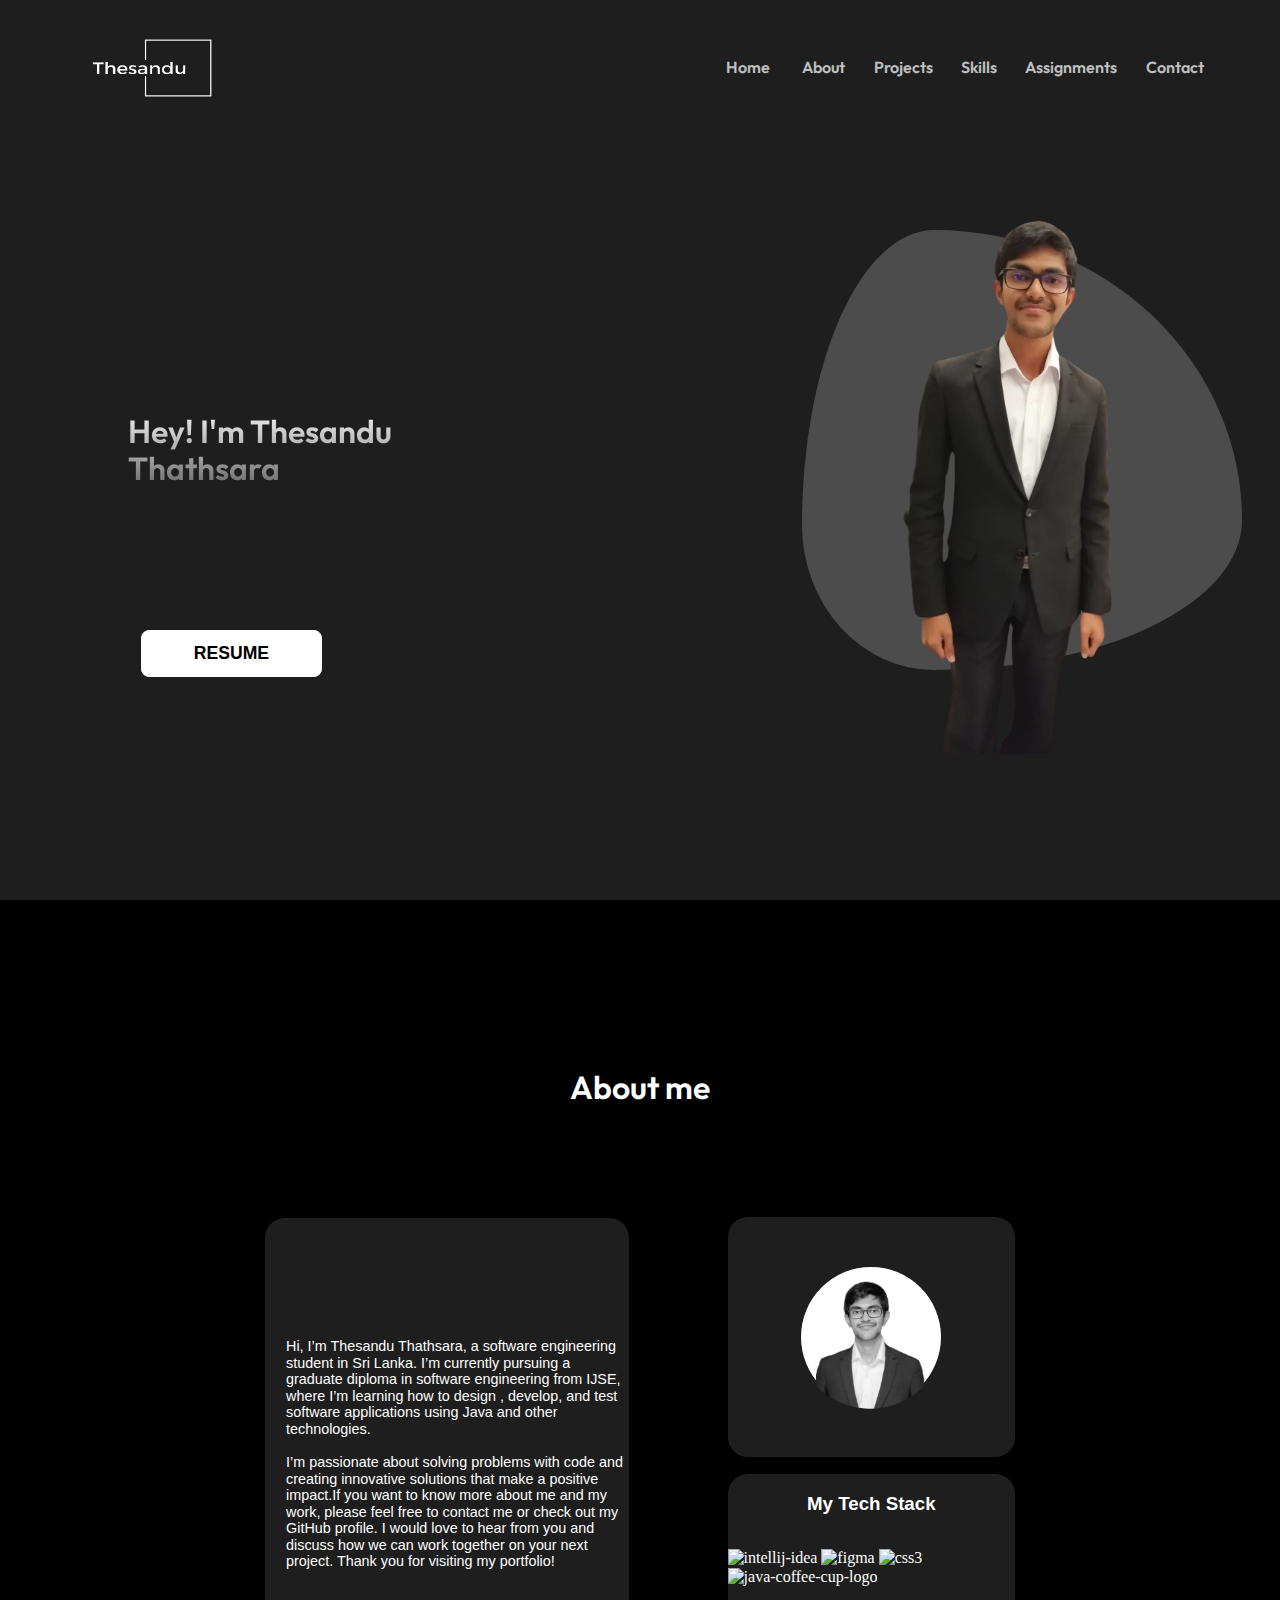
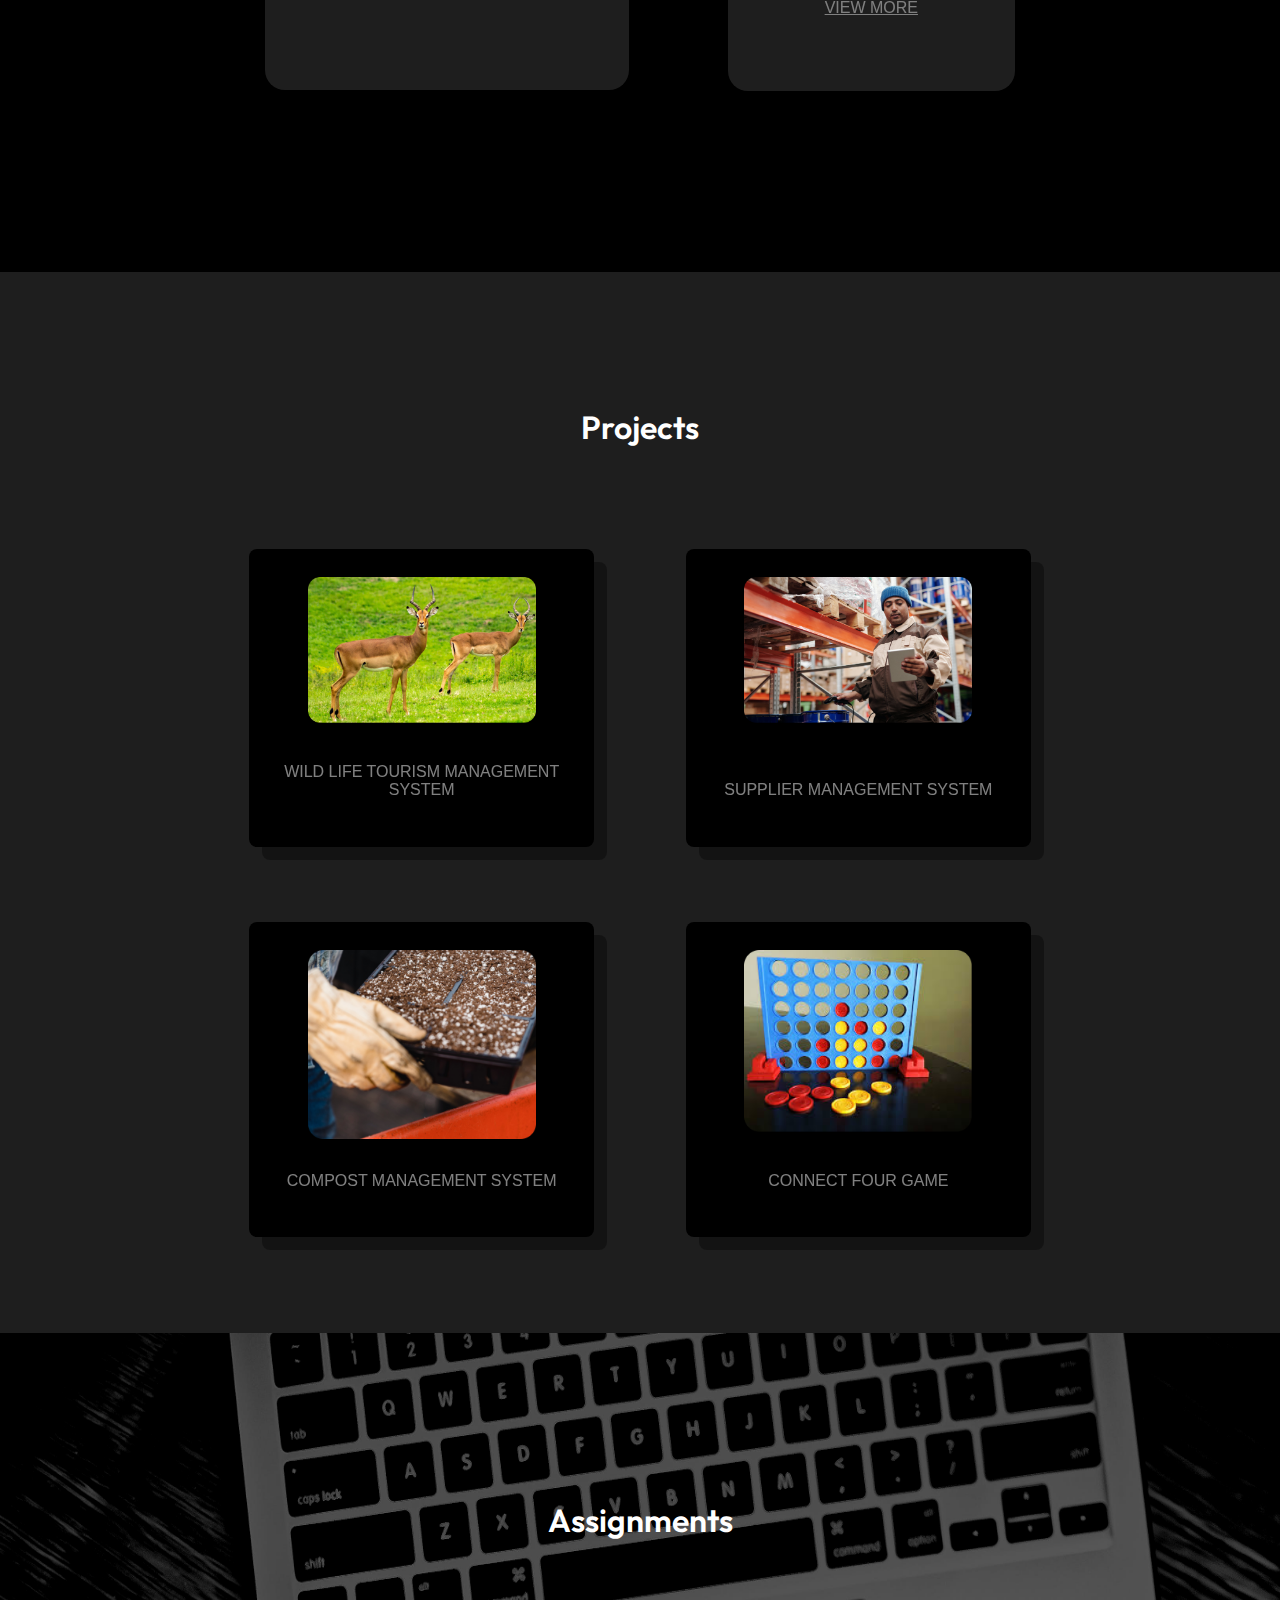
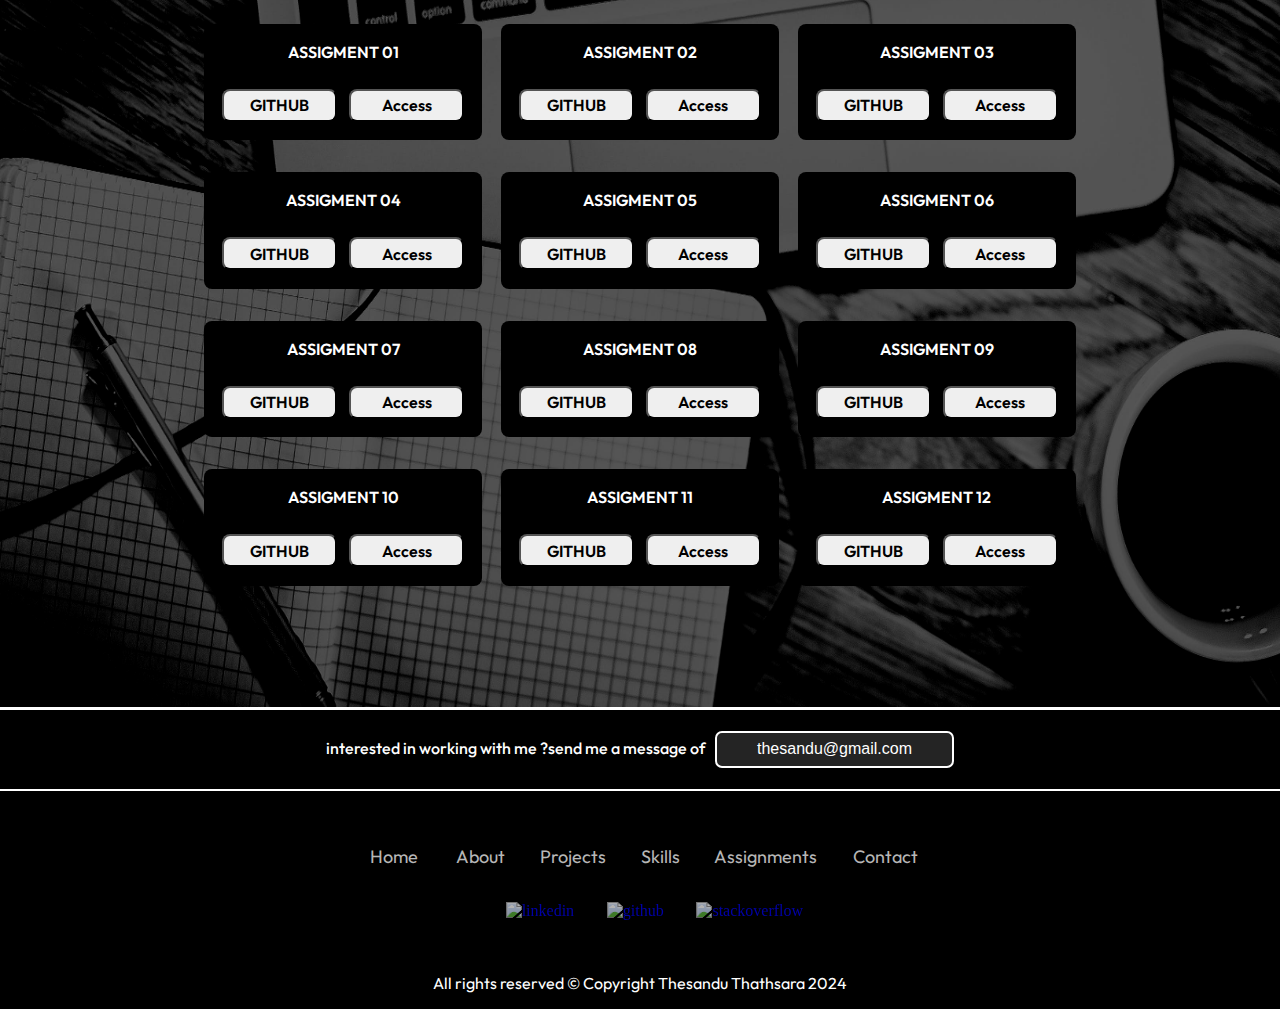
==== index.html @ 573ba62d "add onclick property for buttons" ====
<!DOCTYPE html>
<html lang="en">
<head>
    <meta charset="UTF-8">
    <meta name="description" content="Thesandu's Portfolio">
    <meta name="keywords" content="Thesandu Thathsara Software Engineering Student">
    <meta name="author" content="Thesandu Thathsara">
    <meta name="viewport" content="width=device-width,initial-scale=1.0">
    <title>Thesandu's Portfolio</title>
    <link rel="icon" type="image/x-icon" href="assets/logo/logo.png">
    <link rel="stylesheet" href="assets/styles/header.css">
    <link rel="stylesheet" href="assets/styles/home.css">
    <link rel="stylesheet" href="assets/styles/about.css">
    <link rel="stylesheet" href="assets/styles/contact.css">
    <link rel="stylesheet" href="assets/styles/project.css">
    <link rel="stylesheet" href="assets/styles/assignment.css">
    <link rel="stylesheet" href="assets/styles/footer.css">
    <link rel="stylesheet" href="assets/normalize.css">
    <link rel="preconnect" href="https://fonts.googleapis.com">
    <link rel="preconnect" href="https://fonts.gstatic.com" crossorigin>
    <link href="https://fonts.googleapis.com/css2?family=Outfit:wght@100..900&display=swap" rel="stylesheet">
</head>
<body>
<!-- Include the audio element in your HTML -->
<audio id="button-sound" src="assets/audio/Mouse%20Click%20Sound%20Effect2-%5BAudioTrimmer.com%5D.mp3" preload="auto"></audio>
<header>
    <img width="150" height="80" src="assets/logo/logo.png" alt="intellij-idea"/>
    <br>
    <br>
    <nav>
        <a href="#Home">Home</a> &nbsp;&nbsp;&nbsp;
        <a href="#About">About</a>&nbsp;&nbsp;&nbsp;
        <a href="#projects">Projects</a>&nbsp;&nbsp;&nbsp;
        <a href="sections/Skills%20section/index.html">Skills</a>&nbsp;&nbsp;&nbsp;
        <a href="#assigment">Assignments</a>&nbsp;&nbsp;&nbsp;
        <a href="#contact">Contact</a>&nbsp;&nbsp;&nbsp;
    </nav>
    <!---------------------------Hamburger menu--------------------------------------------->
    <div class="container" onclick="ShowHide(this)">
        <div class="bar1"></div>
        <div class="bar2"></div>
        <div class="bar3"></div>
    </div>

    <div id="Menu" style="display: none;">
        <div>
            <h2><a href="#Home">Home</a></h2>
            <h2><a href="#About">About</a></h2>
            <h2><a href="#projects">Projects</a></h2>
            <h2><a href="sections/Skills%20section/index.html">Skills</a></h2>
            <h2><a href="#assigment">Assignments</a></h2>
            <h2><a href="#contact">Contact</a></h2>
        </div>
    </div>
    <!-------------------------------------------------------------------------------------------->
</header>
<section id="Home">
    <br><br><br>
    <h1 id="h1-01">Hey! I'm Thesandu <br>Thathsara</h1>
    <div id="container">
        <h4 id="h4-01">Undergraduate Software Engineering Student</h4>
    </div>
    <a onclick="document.getElementById('button-sound').play();" id="btnResumeAction" href="assets/pdf/cv.pdf" download="">
        RESUME
    </a>
    <div id="imgDiv">
        <div id="blob-01"></div>
        <img id="myImg" src="assets/images/img.png" title="Thesandu's Picture" alt="Thesandu's Picture" width="456">
    </div>
</section>

<section id="About">
    <br><br>
    <h2 id="h2-01">About me</h2>
    <br>
    <div id="div-group">
        <div id="myDetails">
            <p id="details">Hi, I’m Thesandu Thathsara, a software engineering student
                in Sri Lanka. I’m currently pursuing a graduate diploma in
                software engineering from IJSE, where I’m learning how to
                design , develop, and test software applications using Java
                and other technologies.
                <br><br>
                I’m passionate about solving problems with code and creating
                innovative solutions that make a positive impact.If you want
                to know more about me and my work, please feel free to contact
                me or check out my GitHub profile. I would love to hear from
                you and discuss how we can work together on your next project.
                Thank you for visiting my portfolio!
            </p>
        </div>
        <div id="div-group-2">
        <div id="pic">
            <div id="circle">
                <img id="profile-pic" src="assets/images/Untitled%20design%20(2).png" title="Thesandu's image"
                     alt="Thesandu's image">
            </div>
        </div>


        <br>
        <div id="allTools">
            <h3 id="tools">My Tech Stack</h3>
            <br>
            <div id="imgTools">
    <span>
        <img width="60" height="60" src="https://img.icons8.com/fluency/60/intellij-idea.png" alt="intellij-idea"/>
    </span>
                <span>
        <img width="60" height="60" src="https://img.icons8.com/fluency/48/figma.png" alt="figma"/>
    </span>
                <span>
        <img width="60" height="60" src="https://img.icons8.com/fluency/60/css3.png" alt="css3"/>
    </span>
                <span>
        <img width="60" height="60" src="https://img.icons8.com/fluency/60/java-coffee-cup-logo.png"
             alt="java-coffee-cup-logo"/>
    </span>
                <br>
                <a id="viewMore" href="sections/Skills%20section/index.html">View More</a>
            </div>
        </div>
        </div>
    </div>
</section>
<section id="projects">
    <br><br><br><br><br><br>
    <h2>Projects</h2>
    <div id="grid">
        <div id="project-01">
            <img id="img-01" src="assets/images/img_1.png" alt="Wild life Tourism Management System"
                 title="Wild life Tourism Management System">
            <a href="https://github.com/ThesanduJ/final-project.git">Wild life Tourism Management System</a>
        </div>
        <div id="project-02">
            <img id="img-02" src="assets/images/img_2.png" alt="Supplier Management System"
                 title="Supplier Management System">
            <a href="https://github.com/ThesanduJ/stock-managment.git">Supplier Management System</a>
        </div>
        <div id="project-03">
            <img id="img-03" src="assets/images/img_3.png" alt="Compost Management System"
                 title="Compost Management System">
            <a href="https://github.com/Innovesta-23-NOVEX/Final-Project-Compost.git">Compost Management System</a>
        </div>
        <div id="project-04">
            <img id="img-04" src="assets/images/img_4.png" alt="Connect Four Game" title="Connect Four Game">
            <a href="https://github.com/ThesanduJ/Connect-4-Game.git">Connect Four Game</a>
        </div>
    </div>
</section>


<section id="assigment">
    <br><br><br><br><br><br><br><br>
    <H1 id="h1-03">Assignments</H1>
    <br><br>
    <div id="grid-con">
        <div id="assigment01">
            <label id="lab-01">ASSIGMENT 01</label><br><br>
            <div class="button-set">
                <button onclick="window.location=''" type="button">GITHUB</button>&nbsp;&nbsp;
                <button onclick="window.location=''" type="button">Access</button>
            </div>
            <div class="border-1"></div>
            <div class="border-2"></div>
        </div>

        <div id="assigment02">
            <label id="lab-02">ASSIGMENT 02</label><br><br>
            <div class="button-set">
                <button onclick="window.location='https://github.com/ThesanduJ/My-Portfolio.git'" type="button">GITHUB</button>&nbsp;&nbsp;
                <button onclick="window.location=''" type="button">Access</button>
            </div>
            <div class="border-1"></div>
            <div class="border-2"></div>
        </div>
        <div id="assigment03">
            <label id="lab-03">ASSIGMENT 03</label><br><br>
            <div class="button-set">
                <button onclick="window.location='https://github.com/ThesanduJ/CSS-Assignment-03.git'" type="button">GITHUB</button>&nbsp;&nbsp;
                <button onclick="window.location=''" type="button">Access</button>
            </div>
            <div class="border-1"></div>
            <div class="border-2"></div>
        </div>
        <div id="assigment04">
            <label id="lab-04">ASSIGMENT 04</label><br><br>
            <div class="button-set">
                <button onclick="window.location='https://github.com/ThesanduJ/Assignment-04.git'" type="button">GITHUB</button>&nbsp;&nbsp;
                <button onclick="window.location=''" type="button">Access</button>
            </div>
            <div class="border-1"></div>
            <div class="border-2"></div>
        </div>
        <div id="assigment05">
            <label id="lab-05">ASSIGMENT 05</label><br><br>
            <div class="button-set">
                <button onclick="window.location='https://github.com/ThesanduJ/My-Portfolio.git'" type="button">GITHUB</button>&nbsp;&nbsp;
                <button onclick="window.location=''" type="button">Access</button>
            </div>
            <div class="border-1"></div>
            <div class="border-2"></div>
        </div>
        <div id="assigment06">
            <label id="lab-06">ASSIGMENT 06</label><br><br>
            <div class="button-set">
                <button onclick="window.location='https://github.com/ThesanduJ/Assignment-06.git'" type="button">GITHUB</button>&nbsp;&nbsp;
                <button onclick="window.location=''" type="button">Access</button>
            </div>
            <div class="border-1"></div>
            <div class="border-2"></div>
        </div>

        <div id="assigment07">
            <label id="lab-07">ASSIGMENT 07</label><br><br>
            <div class="button-set">
                <button onclick="window.location='https://github.com/ThesanduJ/Assignment-06.git'" type="button">GITHUB</button>&nbsp;&nbsp;
                <button onclick="window.location=''" type="button">Access</button>
            </div>
            <div class="border-1"></div>
            <div class="border-2"></div>
        </div>
        <div id="assigment08">
            <label id="lab-08">ASSIGMENT 08</label><br><br>
            <div class="button-set">
                <button onclick="window.location=''" type="button">GITHUB</button>&nbsp;&nbsp;
                <button onclick="window.location=''" type="button">Access</button>
            </div>
            <div class="border-1"></div>
            <div class="border-2"></div>
        </div>
        <div id="assigment09">
            <label id="lab-09">ASSIGMENT 09</label><br><br>
            <div class="button-set">
                <button onclick="window.location=''" type="button">GITHUB</button>&nbsp;&nbsp;
                <button onclick="window.location=''" type="button">Access</button>
            </div>
            <div class="border-1"></div>
            <div class="border-2"></div>
        </div>
        <div id="assigment10">
            <label id="lab-10">ASSIGMENT 10</label><br><br>
            <div class="button-set">
                <button onclick="window.location=''" type="button">GITHUB</button>&nbsp;&nbsp;
                <button onclick="window.location=''" type="button">Access</button>
            </div>
            <div class="border-1"></div>
            <div class="border-2"></div>
        </div>
        <div id="assigment11">
            <label id="lab-11">ASSIGMENT 11</label><br><br>
            <div class="button-set">
                <button onclick="window.location=''" type="button">GITHUB</button>&nbsp;&nbsp;
                <button onclick="window.location=''" type="button">Access</button>
            </div>
            <div class="border-1"></div>
            <div class="border-2"></div>
        </div>
        <div id="assigment12">
            <label id="lab-12">ASSIGMENT 12</label><br><br>
            <div class="button-set">
                <button onclick="window.location=''" type="button">GITHUB</button>&nbsp;&nbsp;
                <button onclick="window.location=''" type="button">Access</button>
            </div>
            <div class="border-1"></div>
            <div class="border-2"></div>
        </div>
    </div>
</section>

<section id="contact">
    <span>
        <label>interested in working with me ?send me a message of&nbsp;&nbsp;</label>
    <button type="button"><a href="mailto:thesandu@gmail.com">thesandu@gmail.com</a></button>
    </span>
</section>
<footer>
    <br>
    <nav>
        <a href="#Home">Home</a> &nbsp;&nbsp;&nbsp;
        <a href="#About">About</a>&nbsp;&nbsp;&nbsp;
        <a href="#projects">Projects</a>&nbsp;&nbsp;&nbsp;
        <a href="sections/Skills%20section">Skills</a>&nbsp;&nbsp;&nbsp;
        <a href="#assigment">Assignments</a>&nbsp;&nbsp;&nbsp;
        <a href="#contact">Contact</a>&nbsp;&nbsp;&nbsp;
    </nav>
    <br><br><br>
    <span id="span-group">
    <span>
            <a href="https://nz.linkedin.com/">
                <img width="46" height="46" src="https://img.icons8.com/ios-filled/46/FFFFFF/linkedin.png"
                     alt="linkedin"/>
            </a>
    </span>

    <span>

             <a href="https://github.com/">
                <img width="46" height="46" src="https://img.icons8.com/ios-filled/50/FFFFFF/github.png" alt="github"/>
             </a>

    </span>

    <span>

             <a href="https://stackoverflow.com/">
                <img width="46" height="46" src="https://img.icons8.com/ios-filled/50/FFFFFF/stackoverflow.png"
                     alt="stackoverflow"/>
             </a>
    </span>
    </span>
    <p>All rights reserved &COPY; Copyright Thesandu Thathsara 2024 </p>
</footer>
<script>
    Menu.style.display = "none";

    function ShowHide(x) {
        x.classList.toggle("change");
        var Menu = document.getElementById("Menu");
        if (Menu.style.display === "none") {
            Menu.style.display = "block";
        } else {
            Menu.style.display = "none";
        }
    }

</script>
</body>
</html>
---- assets/styles/header.css ----
@media only screen and (min-width:  320px) and (max-width: 375.9px) {
    header {
        position: fixed;
        height: 15vh;
        left: 0;
        top: 0;
        margin: auto;
        right: 0;
        width: 100%;
        background: rgb(30, 30, 30);
        z-index: 1;
    }
    .container {
        display: inline-block;
        cursor: pointer;
        position: absolute;
        width: fit-content;
        height: fit-content;
        right: 13vw;
        top: 0;
        bottom: 0;
        margin: auto;
        z-index: 1;
    }

    .bar1, .bar2, .bar3 {
        width: 35px;
        height: 5px;
        background-color: lightgray;
        margin: 6px 0;
        transition: 0.4s;
    }

    .change .bar1 {
        -webkit-transform: rotate(-45deg) translate(-9px, 6px);
        transform: rotate(-45deg) translate(-9px, 6px);
    }

    .change .bar2 {opacity: 0;}

    .change .bar3 {
        -webkit-transform: rotate(45deg) translate(-8px, -8px);
        transform: rotate(45deg) translate(-8px, -8px);
    }
    #Menu{
        position: absolute;
        width: 100%;
        height: 71vh;
        top: 0;
        background-color: black;
        opacity: 50%;
        margin: auto;
        animation: menu 180ms linear;
    }
    @keyframes menu {
        from{
            height: 0;
        }
        to{
            height: 71vh;
        }
    }
    #Menu>div{
        position: absolute;
        width: fit-content;
        height: fit-content;
        left: 13vw;
        margin: auto;
        top: 18vh;
    }
    #Menu>div>h2>a{
        font-family: "Outfit", sans-serif;
        font-optical-sizing: auto;
        font-weight: 600;
        font-style: normal;
        color: rgba(255, 255, 255, 0.73);
        text-decoration: none;
    }


    header > nav {
        position: absolute;
        width: fit-content;
        height: fit-content;
        top: 0;
        bottom: 0;
        margin: auto;
        right: 4vw;
        display: none;
    }

    header > nav > a {
        font-family: "Outfit", sans-serif;
        font-optical-sizing: auto;
        font-weight: 600;
        font-style: normal;
        color: rgba(255, 255, 255, 0.73);
        margin-right: 1vw;
        text-decoration: none;
        display: none;
    }

    header > img {
        position: absolute;
        width: 82px;
        height: 55px;
        top: 0;
        bottom: 0;
        margin: auto;
        left: 5vw;
        z-index: 1;
    }

    header > nav > a:hover {
        color: white;
    }
}

/*-----------------------------------------------------------------------------------*/

@media only screen and (min-width:  375px) and (max-width: 425.9px) {
    header {
        position: fixed;
        height: 15vh;
        left: 0;
        top: 0;
        margin: auto;
        right: 0;
        width: 100%;
        background: rgb(30, 30, 30);
        z-index: 1;
    }
    .container {
        display: inline-block;
        cursor: pointer;
        position: absolute;
        width: fit-content;
        height: fit-content;
        right: 13vw;
        top: 0;
        bottom: 0;
        margin: auto;
        z-index: 1;
    }

    .bar1, .bar2, .bar3 {
        width: 35px;
        height: 5px;
        background-color: lightgray;
        margin: 6px 0;
        transition: 0.4s;
    }

    .change .bar1 {
        -webkit-transform: rotate(-45deg) translate(-9px, 6px);
        transform: rotate(-45deg) translate(-9px, 6px);
    }

    .change .bar2 {opacity: 0;}

    .change .bar3 {
        -webkit-transform: rotate(45deg) translate(-8px, -8px);
        transform: rotate(45deg) translate(-8px, -8px);
    }
    #Menu{
        position: absolute;
        width: 100%;
        height: 71vh;
        top: 0;
        background-color: black;
        opacity: 50%;
        margin: auto;
        animation: menu 180ms linear;
    }
    @keyframes menu {
        from{
            height: 0;
        }
        to{
            height: 71vh;
        }
    }
    #Menu>div{
        position: absolute;
        width: fit-content;
        height: fit-content;
        left: 13vw;
        margin: auto;
        top: 18vh;
    }
    #Menu>div>h2>a{
        font-family: "Outfit", sans-serif;
        font-optical-sizing: auto;
        font-weight: 600;
        font-style: normal;
        color: rgba(255, 255, 255, 0.73);
        text-decoration: none;
    }


    header > nav {
        position: absolute;
        width: fit-content;
        height: fit-content;
        top: 0;
        bottom: 0;
        margin: auto;
        right: 4vw;
        display: none;
    }

    header > nav > a {
        font-family: "Outfit", sans-serif;
        font-optical-sizing: auto;
        font-weight: 600;
        font-style: normal;
        color: rgba(255, 255, 255, 0.73);
        margin-right: 1vw;
        text-decoration: none;
        display: none;
    }

    header > img {
        position: absolute;
        width: 91px;
        height: 58px;
        top: 0;
        bottom: 0;
        margin: auto;
        left: 5vw;
        z-index: 1;
    }

    header > nav > a:hover {
        color: white;
    }
}

/*------------------------------------------------------------------------------*/

@media only screen and (min-width:  425px) and (max-width: 768.9px) {
    header {
        position: fixed;
        height: 15vh;
        left: 0;
        top: 0;
        margin: auto;
        right: 0;
        width: 100%;
        background: rgb(30, 30, 30);
        z-index: 1;
    }
    .container {
        display: inline-block;
        cursor: pointer;
        position: absolute;
        width: fit-content;
        height: fit-content;
        right: 7vw;
        top: 0;
        bottom: 0;
        margin: auto;
        z-index: 1;
    }

    .bar1, .bar2, .bar3 {
        width: 35px;
        height: 5px;
        background-color: lightgray;
        margin: 6px 0;
        transition: 0.4s;
    }

    .change .bar1 {
        -webkit-transform: rotate(-45deg) translate(-9px, 6px);
        transform: rotate(-45deg) translate(-9px, 6px);
    }

    .change .bar2 {opacity: 0;}

    .change .bar3 {
        -webkit-transform: rotate(45deg) translate(-8px, -8px);
        transform: rotate(45deg) translate(-8px, -8px);
    }
    #Menu{
        position: absolute;
        width: 100%;
        height: 71vh;
        top: 0;
        background-color: black;
        opacity: 50%;
        margin: auto;
        animation: menu 180ms linear;
    }
    @keyframes menu {
        from{
            height: 0;
        }
        to{
            height: 71vh;
        }
    }
    #Menu>div{
        position: absolute;
        width: fit-content;
        height: fit-content;
        left: 13vw;
        margin: auto;
        top: 18vh;
    }
    #Menu>div>h2>a{
        font-family: "Outfit", sans-serif;
        font-optical-sizing: auto;
        font-weight: 600;
        font-style: normal;
        color: rgba(255, 255, 255, 0.73);
        text-decoration: none;
    }


    header > nav {
        position: absolute;
        width: fit-content;
        height: fit-content;
        top: 0;
        bottom: 0;
        margin: auto;
        right: 4vw;
        display: none;
    }

    header > nav > a {
        font-family: "Outfit", sans-serif;
        font-optical-sizing: auto;
        font-weight: 600;
        font-style: normal;
        color: rgba(255, 255, 255, 0.73);
        margin-right: 1vw;
        text-decoration: none;
        display: none;
    }

    header > img {
        position: absolute;
        width: 128px;
        height: 74px;
        top: 0;
        bottom: 0;
        margin: auto;
        left: 5vw;
        z-index: 1;
    }

    header > nav > a:hover {
        color: white;
    }
}


/*----------------------------------------------------------------------------------------*/

@media only screen and (min-width:  768px) and (max-width: 1023.9px) {
    header {
        position: fixed;
        height: 15vh;
        left: 0;
        top: 0;
        margin: auto;
        right: 0;
        width: 100%;
        background: rgb(30, 30, 30);
        z-index: 1;
    }
    .container {
        display: inline-block;
        cursor: pointer;
        position: absolute;
        width: fit-content;
        height: fit-content;
        right: 7vw;
        top: 0;
        bottom: 0;
        margin: auto;
        z-index: 1;
    }

    .bar1, .bar2, .bar3 {
        width: 35px;
        height: 5px;
        background-color: lightgray;
        margin: 6px 0;
        transition: 0.4s;
    }

    .change .bar1 {
        -webkit-transform: rotate(-45deg) translate(-9px, 6px);
        transform: rotate(-45deg) translate(-9px, 6px);
    }

    .change .bar2 {opacity: 0;}

    .change .bar3 {
        -webkit-transform: rotate(45deg) translate(-8px, -8px);
        transform: rotate(45deg) translate(-8px, -8px);
    }
    #Menu{
        position: absolute;
        width: 100%;
        height: 71vh;
        top: 0;
        background-color: black;
        opacity: 50%;
        margin: auto;
        animation: menu 180ms linear;
    }
    @keyframes menu {
        from{
            height: 0;
        }
        to{
            height: 71vh;
        }
    }
    #Menu>div{
        position: absolute;
        width: fit-content;
        height: fit-content;
        left: 13vw;
        margin: auto;
        top: 18vh;
    }
    #Menu>div>h2>a{
        font-family: "Outfit", sans-serif;
        font-optical-sizing: auto;
        font-weight: 600;
        font-style: normal;
        color: rgba(255, 255, 255, 0.73);
        text-decoration: none;
    }


    header > nav {
        position: absolute;
        width: fit-content;
        height: fit-content;
        top: 0;
        bottom: 0;
        margin: auto;
        right: 4vw;
        display: none;
    }

    header > nav > a {
        font-family: "Outfit", sans-serif;
        font-optical-sizing: auto;
        font-weight: 600;
        font-style: normal;
        color: rgba(255, 255, 255, 0.73);
        margin-right: 1vw;
        text-decoration: none;
        display: none;
    }

    header > img {
        position: absolute;
        width: 128px;
        height: 74px;
        top: 0;
        bottom: 0;
        margin: auto;
        left: 5vw;
        z-index: 1;
    }

    header > nav > a:hover {
        color: white;
    }
}

/*------------------------------------------------------------------------------------*/
@media only screen and (min-width:  1024px) and (max-width: 1439.9px){
    header {
        position: fixed;
        height: 15vh;
        left: 0;
        top: 0;
        margin: auto;
        right: 0;
        width: 100%;
        background: rgb(30, 30, 30);
        z-index: 1;
    }

    header > nav {
        position: absolute;
        width: fit-content;
        height: fit-content;
        top: 0;
        bottom: 0;
        margin: auto;
        right: 4vw;
    }

    header > nav > a {
        font-family: "Outfit", sans-serif;
        font-optical-sizing: auto;
        font-weight: 600;
        font-style: normal;
        color: rgba(255, 255, 255, 0.73);
        margin-right: 1vw;
        text-decoration: none;
    }

    header > img {
        position: absolute;
        width: 150px;
        height: 80px;
        top: 0;
        bottom: 0;
        margin: auto;
        left: 5vw;
    }

    header > nav > a:hover {
        color: white;
    }
}

/*-----------------------------------------------------------------------------*/
@media only screen and (min-width:  1440px) {
    header {
        position: fixed;
        height: 15vh;
        left: 0;
        top: 0;
        margin: auto;
        right: 0;
        width: 100%;
        background: rgb(30, 30, 30);
        z-index: 1;
    }

    header > nav {
        position: absolute;
        width: fit-content;
        height: fit-content;
        top: 0;
        bottom: 0;
        margin: auto;
        right: 4vw;
    }

    header > nav > a {
        font-family: "Outfit", sans-serif;
        font-optical-sizing: auto;
        font-weight: 600;
        font-style: normal;
        color: rgba(255, 255, 255, 0.73);
        margin-right: 1vw;
        text-decoration: none;
    }

    header > img {
        position: absolute;
        width: 150px;
        height: 80px;
        top: 0;
        bottom: 0;
        margin: auto;
        left: 5vw;
    }

    header > nav > a:hover {
        color: white;
    }
}
/*-------------------------------------------------------------------------------------------------*/
---- assets/styles/home.css ----
@media only screen and (min-width:  320px) and (max-width: 375.9px) {
    #Home {
        background-color: rgb(30, 30, 30);
        width: 100%;
        height: 100vh;
        position: relative;
    }

    /*-------------------------------------------------------------------------------------------*/
    #blob-01 {
        width: 300px;
        height: 300px;
        top: 16vh;
        right: 0;
        left: 0;
        margin: auto;
        position: absolute;
        border-radius: 30% 70% 70% 30% / 67% 66% 34% 33%;
        background: white;
        filter: brightness(30%);
        animation: blob 5s ease-in-out infinite alternate-reverse;
        transition: all 1s ease-in-out;
    }

    @keyframes blob {
        0% {
            border-radius: 60% 40% 30% 70% / 60% 30% 70% 40%;
        }
        50% {
            border-radius: 30% 60% 70% 40% / 50% 60% 30% 60%;
        }
    }
    /*-------------------------------------------------------------------------------------------*/
    #myImg {
        position: absolute;
        width: 320px;
        height: auto;
        top: 10vh;
        margin: auto;
        right: 0;
        left: 0;
        margin: auto;
    }

    #h1-01 {
        position: absolute;
        width: fit-content;
        height: fit-content;
        bottom: 18vh;
        left: 0;
        right: 0;
        margin: auto;
        font-family: "Outfit", sans-serif;
        font-optical-sizing: auto;
        font-weight: 600;
        font-style: normal;
        background: -webkit-linear-gradient(#eee, #6b6b6b);
        -webkit-background-clip: text;
        -webkit-text-fill-color: transparent;
        font-size: 2em;
        text-align: center;
    }

    #container {
        display: inline-block;
        position: absolute;
        width: fit-content;
        height: fit-content;
        left: 0;
        right: 0;
        bottom: 9vh;
        margin: auto;
    }

    #h4-01 {
        font-family: "Roboto", sans-serif;
        font-weight: 400;
        font-style: normal;
        color: lightgray;
        font-size: 0.8em;
        overflow: hidden;
        white-space: nowrap;
        width: 0;
        animation: typing infinite alternate;
        animation-duration: 2.5s;
        animation-timing-function: steps(30, end);
        animation-fill-mode: forwards;
    }

    @keyframes typing {
        from {
            width: 0;
        }
        to {
            width: 110%;
        }
    }

    #btnResumeAction {
        text-decoration: none;
        font-family: "Roboto", sans-serif;
        font-weight: 600;
        font-style: normal;
        color: black;
        font-size: 1.1em;
        position: absolute;
        width: 35vw;
        height: 4vh;
        color: black;
        bottom: 4vh;
        left: 0;
        right: 0;
        margin: auto;
        border-radius: 8px;
        border: white solid 1px;
        font-weight: 600;
        cursor: pointer;
        background-color: white;
        text-align: center;
        align-content: center;
    }
}

/*------------------------------------------------------------------------*/

@media only screen and (min-width:  375px) and (max-width: 425.9px) {
    #Home {
        background-color: rgb(30, 30, 30);
        width: 100%;
        height: 100vh;
        position: relative;
    }

    /*-------------------------------------------------------------------------------------------*/
    #blob-01 {
        width: 325px;
        height: 325px;
        top: 16vh;
        right: 0;
        left: 0;
        margin: auto;
        position: absolute;
        border-radius: 30% 70% 70% 30% / 67% 66% 34% 33%;
        background: white;
        filter: brightness(30%);
        animation: blob 5s ease-in-out infinite alternate-reverse;
        transition: all 1s ease-in-out;
    }

    @keyframes blob {
        0% {
            border-radius: 60% 40% 30% 70% / 60% 30% 70% 40%;
        }
        50% {
            border-radius: 30% 60% 70% 40% / 50% 60% 30% 60%;
        }
    }
    /*-------------------------------------------------------------------------------------------*/
    #myImg {
        position: absolute;
        width: 320px;
        height: auto;
        top: 10vh;
        margin: auto;
        right: 0;
        left: 0;
        margin: auto;
    }

    #h1-01 {
        position: absolute;
        width: fit-content;
        height: fit-content;
        bottom: 18vh;
        left: 0;
        right: 0;
        margin: auto;
        font-family: "Outfit", sans-serif;
        font-optical-sizing: auto;
        font-weight: 600;
        font-style: normal;
        background: -webkit-linear-gradient(#eee, #6b6b6b);
        -webkit-background-clip: text;
        -webkit-text-fill-color: transparent;
        font-size: 2em;
        text-align: center;
    }

    #container {
        display: inline-block;
        position: absolute;
        width: fit-content;
        height: fit-content;
        left: 0;
        right: 0;
        bottom: 9vh;
        margin: auto;
    }

    #h4-01 {
        font-family: "Roboto", sans-serif;
        font-weight: 400;
        font-style: normal;
        color: lightgray;
        font-size: 1.0em;
        overflow: hidden;
        white-space: nowrap;
        width: 0;
        animation: typing infinite alternate;
        animation-duration: 2.5s;
        animation-timing-function: steps(30, end);
        animation-fill-mode: forwards;
    }

    @keyframes typing {
        from {
            width: 0;
        }
        to {
            width: 110%;
        }
    }

    #btnResumeAction {
        text-decoration: none;
        font-family: "Roboto", sans-serif;
        font-weight: 600;
        font-style: normal;
        color: black;
        font-size: 1.1em;
        position: absolute;
        width: 32vw;
        height: 5vh;
        color: black;
        bottom: 4vh;
        left: 0;
        right: 0;
        margin: auto;
        border-radius: 8px;
        border: white solid 1px;
        font-weight: 600;
        cursor: pointer;
        background-color: white;
        text-align: center;
        align-content: center;
    }
}

/*-----------------------------------------------------------------------------------------------*/

@media only screen and (min-width:  425px) and (max-width: 768.9px) {
    #Home {
        background-color: rgb(30, 30, 30);
        width: 100%;
        height: 100vh;
        position: relative;
    }
    /*-------------------------------------------------------------------------------------------*/
    #blob-01{
        width: 350px;
        height: 350px;
        top: 16vh;
        right: 0;
        left: 0;
        margin: auto;
        position: absolute;
        border-radius: 30% 70% 70% 30% / 67% 66% 34% 33% ;
        background: white;
        filter: brightness(30%);
        animation: blob 5s ease-in-out infinite alternate-reverse;
        transition:  all 1s ease-in-out;
    }

    @keyframes blob {
        0%{
            border-radius: 60% 40% 30% 70% / 60% 30% 70% 40%;
        }
        50%{
            border-radius: 30% 60% 70% 40% / 50% 60% 30% 60%;
        }
    }
    /*-------------------------------------------------------------------------------------------*/


    #myImg {
        position: absolute;
        width: 320px;
        height: auto;
        top: 10vh;
        margin: auto;
        right: 0;
        left: 0;
        margin: auto;
    }

    #h1-01 {
        position: absolute;
        width: fit-content;
        height: fit-content;
        bottom: 18vh;
        left: 0;
        right: 0;
        margin: auto;
        font-family: "Outfit", sans-serif;
        font-optical-sizing: auto;
        font-weight: 600;
        font-style: normal;
        background: -webkit-linear-gradient(#eee, #6b6b6b);
        -webkit-background-clip: text;
        -webkit-text-fill-color: transparent;
        font-size: 2em;
        text-align: center;
    }

    #container {
        display: inline-block;
        position: absolute;
        width: fit-content;
        height: fit-content;
        left: 0;
        right: 0;
        bottom: 9vh;
        margin: auto;
    }

    #h4-01 {
        font-family: "Roboto", sans-serif;
        font-weight: 400;
        font-style: normal;
        color: lightgray;
        font-size: 1.1em;
        overflow: hidden;
        white-space: nowrap;
        width: 0;
        animation: typing infinite alternate;
        animation-duration: 2.5s;
        animation-timing-function: steps(30, end);
        animation-fill-mode: forwards;
    }

    @keyframes typing {
        from {
            width: 0;
        }
        to {
            width: 110%;
        }
    }

    #btnResumeAction {
        text-decoration: none;
        font-family: "Roboto", sans-serif;
        font-weight: 600;
        font-style: normal;
        color: black;
        font-size: 1.1em;
        position: absolute;
        width: 22vw;
        height: 5vh;
        color: black;
        bottom: 4vh;
        left: 0;
        right: 0;
        margin: auto;
        border-radius: 8px;
        border: white solid 1px;
        font-weight: 600;
        cursor: pointer;
        background-color: white;
        text-align: center;
        align-content: center;
    }
}

/*---------------------------------------------------------------------------------------------------*/

@media only screen and (min-width:  768px) and (max-width: 1023.9px) {
    #Home {
        background-color: rgb(30, 30, 30);
        width: 100%;
        height: 100vh;
        position: relative;
    }
    /*-------------------------------------------------------------------------------------------*/
    #blob-01{
        width: 350px;
        height: 350px;
        top: 16vh;
        right: 0;
        left: 0;
        margin: auto;
        position: absolute;
        border-radius: 30% 70% 70% 30% / 67% 66% 34% 33% ;
        background: white;
        filter: brightness(30%);
        animation: blob 5s ease-in-out infinite alternate-reverse;
        transition:  all 1s ease-in-out;
    }

    @keyframes blob {
        0%{
            border-radius: 60% 40% 30% 70% / 60% 30% 70% 40%;
        }
        50%{
            border-radius: 30% 60% 70% 40% / 50% 60% 30% 60%;
        }
    }
    /*-------------------------------------------------------------------------------------------*/


    #myImg {
        position: absolute;
        width: 320px;
        height: auto;
        top: 10vh;
        margin: auto;
        right: 0;
        left: 0;
        margin: auto;
    }

    #h1-01 {
        position: absolute;
        width: fit-content;
        height: fit-content;
        bottom: 18vh;
        left: 0;
        right: 0;
        margin: auto;
        font-family: "Outfit", sans-serif;
        font-optical-sizing: auto;
        font-weight: 600;
        font-style: normal;
        background: -webkit-linear-gradient(#eee, #6b6b6b);
        -webkit-background-clip: text;
        -webkit-text-fill-color: transparent;
        font-size: 2em;
        text-align: center;
    }

    #container {
        display: inline-block;
        position: absolute;
        width: fit-content;
        height: fit-content;
        left: 0;
        right: 0;
        bottom: 9vh;
        margin: auto;
    }

    #h4-01 {
        font-family: "Roboto", sans-serif;
        font-weight: 400;
        font-style: normal;
        color: lightgray;
        font-size: 1.1em;
        overflow: hidden;
        white-space: nowrap;
        width: 0;
        animation: typing infinite alternate;
        animation-duration: 2.5s;
        animation-timing-function: steps(30, end);
        animation-fill-mode: forwards;
    }

    @keyframes typing {
        from {
            width: 0;
        }
        to {
            width: 110%;
        }
    }

    #btnResumeAction {
        text-decoration: none;
        font-family: "Roboto", sans-serif;
        font-weight: 600;
        font-style: normal;
        color: black;
        font-size: 1.1em;
        position: absolute;
        width: 22vw;
        height: 5vh;
        color: black;
        bottom: 4vh;
        left: 0;
        right: 0;
        margin: auto;
        border-radius: 8px;
        border: white solid 1px;
        font-weight: 600;
        cursor: pointer;
        background-color: white;
        text-align: center;
        align-content: center;
    }
}


/*-----------------------------------------------------------------------------------------------*/

@media only screen and (min-width:  1024px) and (max-width: 1439.9px){
    #Home {
        background-color: rgb(30, 30, 30);
        width: 100%;
        height: 100vh;
        position: relative;
    }
    /*-------------------------------------------------------------------------------------------*/
    #blob-01{
        width: 440px;
        height: 440px;
        top: 0;
        bottom: 0;
        right: 3vw;
        margin: auto;
        position: absolute;
        border-radius: 30% 70% 70% 30% / 67% 66% 34% 33% ;
        background: white;
        filter: brightness(30%);
        animation: blob 5s ease-in-out infinite alternate-reverse;
        transition:  all 1s ease-in-out;
    }

    @keyframes blob {
        0%{
            border-radius: 60% 40% 30% 70% / 60% 30% 70% 40%;
        }
        50%{
            border-radius: 30% 60% 70% 40% / 50% 60% 30% 60%;
        }
    }
    /*-------------------------------------------------------------------------------------------*/


    #myImg {
        position: absolute;
        width: 456px;
        height: auto;
        top: 0;
        bottom: 0;
        margin: auto;
        right: 0vw;
    }

    #h1-01 {
        position: absolute;
        width: fit-content;
        height: fit-content;
        bottom: 0;
        top: 0;
        left: 10vw;
        margin: auto;
        font-family: "Outfit", sans-serif;
        font-optical-sizing: auto;
        font-weight: 600;
        font-style: normal;
        background: -webkit-linear-gradient(#eee, #6b6b6b);
        -webkit-background-clip: text;
        -webkit-text-fill-color: transparent;
        font-size: 2em;
    }

    #container {
        display: inline-block;
        position: absolute;
        width: fit-content;
        height: fit-content;
        left: 10.3vw;
        bottom: 35vh;
    }

    #h4-01 {
        font-family: "Roboto", sans-serif;
        font-weight: 400;
        font-style: normal;
        color: lightgray;
        font-size: 1.1em;
        overflow: hidden;
        white-space: nowrap;
        width: 0;
        animation: typing infinite alternate;
        animation-duration: 2.5s;
        animation-timing-function: steps(30, end);
        animation-fill-mode: forwards;
    }

    @keyframes typing {
        from {
            width: 0;
        }
        to {
            width: 110%;
        }
    }


    #btnResumeAction {
        text-decoration: none;
        font-family: "Roboto", sans-serif;
        font-weight: 600;
        font-style: normal;
        color: black;
        font-size: 1.1em;
        position: absolute;
        width: 14vw;
        height: 5vh;
        color: black;
        top: 70vh;
        left: 11vw;
        border-radius: 8px;
        border: white solid 1px;
        font-weight: 600;
        cursor: pointer;
        background-color: white;
        text-align: center;
        align-content: center;
    }

}
/*-----------------------------------------------------------------------------------------------------------------------------------------------------------------*/

@media only screen and (min-width:  1440px){

    #Home {
        background-color: rgb(30, 30, 30);
        width: 100%;
        height: 100vh;
        position: relative;
    }

    /*-------------------------------------------------------------------------------------------*/
    #blob-01{
        width: 450px;
        height: 450px;
        top: 0;
        bottom: 0;
        right: 3vw;
        margin: auto;
        position: absolute;
        border-radius: 30% 70% 70% 30% / 67% 66% 34% 33% ;
        background: white;
        filter: brightness(30%);
        animation: blob 5s ease-in-out infinite alternate-reverse;
        transition:  all 1s ease-in-out;
    }

    @keyframes blob {
        0%{
            border-radius: 60% 40% 30% 70% / 60% 30% 70% 40%;
        }
        50%{
            border-radius: 30% 60% 70% 40% / 50% 60% 30% 60%;
        }
    }
    /*-------------------------------------------------------------------------------------------*/

    #myImg {
        position: absolute;
        width: 456px;
        height: auto;
        top: 0;
        bottom: 0;
        margin: auto;
        right: 0;
    }

    #h1-01 {
        position: absolute;
        width: fit-content;
        height: fit-content;
        bottom: 0;
        top: 0;
        left: 10vw;
        margin: auto;
        font-family: "Outfit", sans-serif;
        font-optical-sizing: auto;
        font-weight: 600;
        font-style: normal;
        background: -webkit-linear-gradient(#eee, #6b6b6b);
        -webkit-background-clip: text;
        -webkit-text-fill-color: transparent;
        font-size: 2.8em;
    }

    #container {
        display: inline-block;
        position: absolute;
        width: fit-content;
        height: fit-content;
        left: 10.3vw;
        bottom: 35vh;
    }

    #h4-01 {
        font-family: "Roboto", sans-serif;
        font-weight: 400;
        font-style: normal;
        color: lightgray;
        font-size: 1.1em;
        overflow: hidden;
        white-space: nowrap;
        width: 0;
        animation: typing infinite alternate;
        animation-duration: 2.5s;
        animation-timing-function: steps(30, end);
        animation-fill-mode: forwards;
    }

    @keyframes typing {
        from {
            width: 0;
        }
        to {
            width: 110%;
        }
    }


    #btnResumeAction {
        text-decoration: none;
        font-family: "Roboto", sans-serif;
        font-weight: 600;
        font-style: normal;
        color: black;
        font-size: 1.1em;
        background-color: white;
        text-align: center;
        align-content: center;
        position: absolute;
        width: 14vw;
        height: 5vh;
        color: black;
        top: 70vh;
        left: 11vw;
        border-radius: 8px;
        border: white solid 1px;
        font-weight: 600;
        cursor: pointer;
    }

}
---- assets/styles/about.css ----
@media only screen and (min-width:  320px) and (max-width: 375.9px) {
    #About {
        background-color: black;
        height: 1255.52px;
        width: 100%;
        position: relative;
    }

    #h2-01 {
        text-align: center;
        margin-top: 132.16px;
        color: white;
        font-family: "Outfit", sans-serif;
        font-optical-sizing: auto;
        font-weight: 600;
        font-size: 2em;
        font-style: normal;
    }

    #myDetails {
        position: absolute;
        color: white;
        width:  277.44px;
        height: 422.64px;
        left: 0;
        right: 0;
        top: 508.4px;
        margin: auto;
        background-color: rgb(30, 30, 30);
        border-radius: 20px;
        align-content: center;
    }

    #details {
        font-size: 16.244px;
        margin-left: 21.076000000000004px;
        font-family: "Roboto", sans-serif;
        font-weight: 400;
        font-style: normal;
    }

    #tools {
        color: white;
    }

    #imgTools {
        color: white;
    }

    #viewMore {
        color: white;
    }

    #pic {
        position: absolute;
        width: 263.94px;
        height: 178px;
        top: 302.08px;
        right: 0;
        left: 0;
        margin: auto;
        border-radius: 20px;
        background-color: rgb(30, 30, 30);
    }

    #myPicture2 {
        position: absolute;
        right: 0;
        top: 0;
        border-radius: 100%;
    }

    #tools {
        position: absolute;
        top: 18.88px;
        font-family: "Roboto", sans-serif;
        font-weight: 600;
        font-style: normal;
        height: fit-content;
        width: fit-content;
        left: 0;
        right: 0;
        margin: auto;
    }

    #imgTools {
        position: absolute;
        height: fit-content;
        width: fit-content;
        top: 0;
        bottom: 0;
        left: 0;
        right: 0;
        margin: auto;
    }

    #allTools {
        position: absolute;
        width:   277.44px;
        height: 168.12px;
        background-color: rgb(30, 30, 30);
        left: 0;
        right: 0;
        margin: auto;
        bottom: 125.6px;
        border-radius: 20px;
    }

    #viewMore {
        width: fit-content;
        height: fit-content;
        margin: auto;
        position: absolute;
        left: 0;
        right: 0;
        text-decoration: underline solid white 1px;
        bottom: -31px;
        text-underline-offset:  9.44px;

    }

    #viewMore:hover {
        color: rgb(8, 119, 233);
        text-decoration: underline solid rgb(8, 119, 233) 2px;
    }
    #allTools>span{
        position: absolute;
        left: 0;
        right: 0;
        margin: auto;
        width: fit-content;
        height: fit-content;
    }
    img{
        width: 44px;
        height: 44px;
        margin-left: 10.95px;
        margin-right: 10.95px;
    }
    #circle{
        position: absolute;
        width: 139px;
        height: 139px;
        top: 0;
        bottom: 0;
        left: 0;
        right: 0;
        margin: auto;
        border-radius: 100%;
        background-color: white;
    }
    #profile-pic{
        filter: saturate(0);
        width: 111px;
        height: 166px;
        position: absolute;
        top: 0;
        bottom: 0;
        left: 0;
        margin: auto;
        right: 0;
    }
    #profile-pic:hover{
        filter: saturate(100%);
    }
}

/*---------------------------------------------------------------------------*/

@media only screen and (min-width:  375px) and (max-width: 425.9px) {
    #About {
        background-color: black;
        height: 1255.52px;
        width: 100%;
        position: relative;
    }

    #h2-01 {
        text-align: center;
        margin-top: 132.16px;
        color: white;
        font-family: "Outfit", sans-serif;
        font-optical-sizing: auto;
        font-weight: 600;
        font-size: 2em;
        font-style: normal;
    }

    #myDetails {
        position: absolute;
        color: white;
        width:  346.44px;
        height: 402.64px;
        left: 0;
        right: 0;
        top: 508.4px;
        margin: auto;
        background-color: rgb(30, 30, 30);
        border-radius: 20px;
        align-content: center;
    }

    #details {
        font-size: 17.244px;
        margin-left: 21.076000000000004px;
        font-family: "Roboto", sans-serif;
        font-weight: 400;
        font-style: normal;
    }

    #tools {
        color: white;
    }

    #imgTools {
        color: white;
    }

    #viewMore {
        color: white;
    }

    #pic {
        position: absolute;
        width: 301.94px;
        height: 178px;
        top: 302.08px;
        right: 0;
        left: 0;
        margin: auto;
        border-radius: 20px;
        background-color: rgb(30, 30, 30);
    }

    #myPicture2 {
        position: absolute;
        right: 0;
        top: 0;
        border-radius: 100%;
    }

    #tools {
        position: absolute;
        top: 18.88px;
        font-family: "Roboto", sans-serif;
        font-weight: 600;
        font-style: normal;
        height: fit-content;
        width: fit-content;
        left: 0;
        right: 0;
        margin: auto;
    }

    #imgTools {
        position: absolute;
        height: fit-content;
        width: fit-content;
        top: 0;
        bottom: 0;
        left: 0;
        right: 0;
        margin: auto;
    }

    #allTools {
        position: absolute;
        width:  346.44px;
        height: 217.12px;
        background-color: rgb(30, 30, 30);
        left: 0;
        right: 0;
        margin: auto;
        bottom: 115.6px;
        border-radius: 20px;
    }

    #viewMore {
        width: fit-content;
        height: fit-content;
        margin: auto;
        position: absolute;
        left: 0;
        right: 0;
        text-decoration: underline solid white 1px;
        bottom: -31px;
        text-underline-offset:  9.44px;

    }

    #viewMore:hover {
        color: rgb(8, 119, 233);
        text-decoration: underline solid rgb(8, 119, 233) 2px;
    }
    #allTools>span{
        position: absolute;
        left: 0;
        right: 0;
        margin: auto;
        width: fit-content;
        height: fit-content;
    }
    img{
        width: 44px;
        height: 44px;
        margin-left: 17.95px;
        margin-right: 17.95px;
    }
    #circle{
        position: absolute;
        width: 139px;
        height: 139px;
        top: 0;
        bottom: 0;
        left: 0;
        right: 0;
        margin: auto;
        border-radius: 100%;
        background-color: white;
    }
    #profile-pic{
        filter: saturate(0);
        width: 111px;
        height: 166px;
        position: absolute;
        top: 0;
        bottom: 0;
        left: 0;
        margin: auto;
        right: 0;
    }
    #profile-pic:hover{
        filter: saturate(100%);
    }
}

/*----------------------------------------------------------------------------*/

@media only screen and (min-width:  425px) and (max-width: 768.9px) {
    #About {
        background-color: black;
        height: 1255.52px;
        width: 100%;
        position: relative;
    }

    #h2-01 {
        text-align: center;
        margin-top: 132.16px;
        color: white;
        font-family: "Outfit", sans-serif;
        font-optical-sizing: auto;
        font-weight: 600;
        font-size: 2em;
        font-style: normal;
    }

    #myDetails {
        position: absolute;
        color: white;
        width:  384.44px;
        height: 373.64px;
        left: 0;
        right: 0;
        top: 524.4px;
        margin: auto;
        background-color: rgb(30, 30, 30);
        border-radius: 20px;
        align-content: center;
    }

    #details {
        font-size: 17.244px;
        margin-left: 21.076000000000004px;
        font-family: "Roboto", sans-serif;
        font-weight: 400;
        font-style: normal;
    }

    #tools {
        color: white;
    }

    #imgTools {
        color: white;
    }

    #viewMore {
        color: white;
    }

    #pic {
        position: absolute;
        width: 331.94px;
        height: 195px;
        top: 302.08px;
        right: 0;
        left: 0;
        margin: auto;
        border-radius: 20px;
        background-color: rgb(30, 30, 30);
    }

    #myPicture2 {
        position: absolute;
        right: 0;
        top: 0;
        border-radius: 100%;
    }

    #tools {
        position: absolute;
        top: 18.88px;
        font-family: "Roboto", sans-serif;
        font-weight: 600;
        font-style: normal;
        height: fit-content;
        width: fit-content;
        left: 0;
        right: 0;
        margin: auto;
    }

    #imgTools {
        position: absolute;
        height: fit-content;
        width: fit-content;
        top: 0;
        bottom: 0;
        left: 0;
        right: 0;
        margin: auto;
    }

    #allTools {
        position: absolute;
        width:  384.44px;
        height: 217.12px;
        background-color: rgb(30, 30, 30);
        left: 0;
        right: 0;
        margin: auto;
        bottom: 115.6px;
        border-radius: 20px;
    }

    #viewMore {
        width: fit-content;
        height: fit-content;
        margin: auto;
        position: absolute;
        left: 0;
        right: 0;
        text-decoration: underline solid white 1px;
        bottom: -31px;
        text-underline-offset:  9.44px;

    }

    #viewMore:hover {
        color: rgb(8, 119, 233);
        text-decoration: underline solid rgb(8, 119, 233) 2px;
    }
    #allTools>span{
        position: absolute;
        left: 0;
        right: 0;
        margin: auto;
        width: fit-content;
        height: fit-content;
    }
    img{
        width: 44px;
        height: 44px;
        margin-left: 22.95px;
        margin-right: 22.95px;
    }
    #circle{
        position: absolute;
        width: 139px;
        height: 139px;
        top: 0;
        bottom: 0;
        left: 0;
        right: 0;
        margin: auto;
        border-radius: 100%;
        background-color: white;
    }
    #profile-pic{
        filter: saturate(0);
        width: 111px;
        height: 166px;
        position: absolute;
        top: 0;
        bottom: 0;
        left: 0;
        margin: auto;
        right: 0;
    }
    #profile-pic:hover{
        filter: saturate(100%);
    }
}



/*----------------------------------------------------------------------------------------*/

@media only screen and (min-width:  768px) and (max-width: 1023.9px) {
    #About {
        background-color: black;
        height: 1255.52px;
        width: 100%;
        position: relative;
    }

    #h2-01 {
        text-align: center;
        margin-top: 132.16px;
        color: white;
        font-family: "Outfit", sans-serif;
        font-optical-sizing: auto;
        font-weight: 600;
        font-size: 2em;
        font-style: normal;
    }

    #myDetails {
        position: absolute;
        color: white;
        width:  651.44px;
        height: 292.64px;
        left: 0;
        right: 0;
        top: 566.4px;
        margin: auto;
        background-color: rgb(30, 30, 30);
        border-radius: 20px;
        align-content: center;
    }

    #details {
        font-size: 17.244px;
        margin-left: 21.076000000000004px;
        font-family: "Roboto", sans-serif;
        font-weight: 400;
        font-style: normal;
    }

    #tools {
        color: white;
    }

    #imgTools {
        color: white;
    }

    #viewMore {
        color: white;
    }

    #pic {
        position: absolute;
        width: 411.94px;
        height: 236px;
        top: 302.08px;
        right: 0;
        left: 0;
        margin: auto;
        border-radius: 20px;
        background-color: rgb(30, 30, 30);
    }

    #myPicture2 {
        position: absolute;
        right: 0;
        top: 0;
        border-radius: 100%;
    }

    #tools {
        position: absolute;
        top: 18.88px;
        font-family: "Roboto", sans-serif;
        font-weight: 600;
        font-style: normal;
        height: fit-content;
        width: fit-content;
        left: 0;
        right: 0;
        margin: auto;
    }

    #imgTools {
        position: absolute;
        height: fit-content;
        width: fit-content;
        top: 0;
        bottom: 0;
        left: 0;
        right: 0;
        margin: auto;
    }

    #allTools {
        position: absolute;
        width:  651.44px;
        height: 217.12px;
        background-color: rgb(30, 30, 30);
        left: 0;
        right: 0;
        margin: auto;
        bottom: 141.6px;
        border-radius: 20px;
    }

    #viewMore {
        width: fit-content;
        height: fit-content;
        margin: auto;
        position: absolute;
        left: 0;
        right: 0;
        text-decoration: underline solid white 1px;
        bottom: -31px;
        text-underline-offset:  9.44px;

    }

    #viewMore:hover {
        color: rgb(8, 119, 233);
        text-decoration: underline solid rgb(8, 119, 233) 2px;
    }
    #allTools>span{
        position: absolute;
        left: 0;
        right: 0;
        margin: auto;
        width: fit-content;
        height: fit-content;
    }
    img{
        width: 46px;
        height: 46px;
        margin-left: 23.95px;
        margin-right: 23.95px;
    }
    #circle{
        position: absolute;
        width: 139px;
        height: 139px;
        top: 0;
        bottom: 0;
        left: 0;
        right: 0;
        margin: auto;
        border-radius: 100%;
        background-color: white;
    }
    #profile-pic{
        filter: saturate(0);
        width: 111px;
        height: 166px;
        position: absolute;
        top: 0;
        bottom: 0;
        left: 0;
        margin: auto;
        right: 0;
    }
    #profile-pic:hover{
        filter: saturate(100%);
    }
}


/*------------------------------------------------------------------------------------------------*/

@media only screen and (min-width:  1024px) and (max-width: 1439.9px) {
    #About {
        background-color: black;
        height: 972.32px;
        width: 100%;
        position: relative;
    }

    #h2-01 {
        text-align: center;
        margin-top: 132.16px;
        color: white;
        font-family: "Outfit", sans-serif;
        font-optical-sizing: auto;
        font-weight: 600;
        font-size: 2em;
        font-style: normal;
    }
    #div-group{
        position: absolute;
        width: 850px;
        height: 550px;
        top: 279px;
        left: 0;
        right: 0;
        margin: auto;
    }
    #div-group-2{
        position: absolute;
        right: 0;
        margin: auto;
        height: 550px;
        width: 300px;
    }
    #myDetails {
        color: white;
        width: 364.04px;
        height: 472px;
        background-color: rgb(30, 30, 30);
        border-radius: 20px;
        align-content: center;
        position: absolute;
        top: 0;
        bottom: 0;
        left: 50px;
        margin: auto;
    }

    #details {
        font-size: 14.37px;
        margin-left: 21.076000000000004px;
        font-family: "Roboto", sans-serif;
        font-weight: 400;
        font-style: normal;
    }

    #tools {
        color: white;
    }

    #imgTools {
        color: white;
    }

    #viewMore {
        color: white;
    }

    #pic {
        position: absolute;
        width: 287.4px;
        height:  239.5px;
        top: 38px;
        right: 50px;
        margin:auto ;
        border-radius: 20px;
        background-color: rgb(30, 30, 30);
    }

    #myPicture2 {
        position: absolute;
        right: 0;
        top: 0;
        border-radius: 100%;
    }

    #tools {
        position: absolute;
        top: 18.88px;
        font-family: "Roboto", sans-serif;
        font-weight: 600;
        font-style: normal;
        height: fit-content;
        width: fit-content;
        left: 0;
        right: 0;
        margin: auto;
    }

    #imgTools {
        position: absolute;
        height: fit-content;
        width: fit-content;
        top: 75.52px;
        left: 0;
        right: 0;
        margin: auto;
    }

    #allTools {
        position: absolute;
        width: 287.4px;
        height:217.12px;
        background-color: rgb(30, 30, 30);
        bottom: 38px;
        right: 50px;
        border-radius: 20px;
        margin: auto;
    }

    #viewMore {
        width: fit-content;
        height: fit-content;
        margin: auto;
        position: absolute;
        left: 0;
        right: 0;
        text-decoration: underline solid white 1px;
        bottom: -31px;
    }

    #viewMore:hover {
        color: rgb(8, 119, 233);
        text-decoration: underline solid rgb(8, 119, 233) 2px;
    }
    img{
        width: 50px;
        height: 50px;
    }
    #circle{
        position: absolute;
        width: 140px;
        height: 140px;
        top: 0;
        bottom: 0;
        left: 0;
        right: 0;
        margin: auto;
        border-radius: 100%;
        background-color: white;
    }
    #profile-pic{
        filter: saturate(0);
        width: 111px;
        height: 166px;
        position: absolute;
        top: 0;
        bottom: 0;
        left: 0;
        margin: auto;
        right: 0;
    }
    #profile-pic:hover{
        filter: saturate(100%);
    }
}

/*-------------------------------------------------------------------------*/
@media only screen and (min-width:  1440px){

    #About {
        background-color: black;
        height: 972.32px;
        width: 100%;
        position: relative;
    }

    #h2-01 {
        text-align: center;
        margin-top:132.16px;
        color: white;
        font-family: "Outfit", sans-serif;
        font-optical-sizing: auto;
        font-weight: 600;
        font-size: 2em;
        font-style: normal;
    }
    #div-group{
        position: absolute;
        width: 1073px;
        height: 550px;
        top: 279px;
        left: 0;
        right: 0;
        margin: auto;
    }
    #div-group-2{
        position: absolute;
        right: 0;
        margin: auto;
        height: 550px;
        width: 300px;
    }

    #myDetails {
        position: absolute;
        color: white;
        width: 514.04px;
        height: 390px;
        background-color: rgb(30, 30, 30);
        border-radius: 20px;
        align-content: center;
        top: 0;
        bottom: 0;
        left: 95px;
        margin: auto;
    }

    #details {
        font-size: 17px;
        margin-left: 22.991999999999997px;
        font-family: "Roboto", sans-serif;
        font-weight: 400;
        font-style: normal;
    }

    #tools {
        color: white;
    }

    #imgTools {
        color: white;
    }

    #viewMore {
        color: white;
    }

    #pic {
        position: absolute;
        width: 287.4px;
        height: 236px;
        top: 60px;
        right: 95px;
        margin:auto ;
        border-radius: 20px;
        background-color: rgb(30, 30, 30);
    }

    #myPicture2 {
        position: absolute;
        right: 0;
        top: 0;
        border-radius: 100%;
    }

    #tools {
        position: absolute;
        top: 18.88px;
        font-family: "Roboto", sans-serif;
        font-weight: 600;
        font-style: normal;
        height: fit-content;
        width: fit-content;
        left: 0;
        right: 0;
        margin: auto;
    }

    #imgTools {
        position: absolute;
        height: fit-content;
        width: fit-content;
        top: 75.52px;
        left: 0;
        right: 0;
        margin: auto;
    }

    #allTools {
        position: absolute;
        width: 287.4px;
        height: 191.12px;
        background-color: rgb(30, 30, 30);
        border-radius: 20px;
        bottom: 60px;
        right: 95px;
        margin: auto;
    }

    #viewMore {
        width: fit-content;
        height: fit-content;
        margin: auto;
        position: absolute;
        left: 0;
        right: 0;
        text-decoration: underline solid white 1px;
        bottom: -31px;
    }

    #viewMore:hover {
        color: rgb(8, 119, 233);
        text-decoration: underline solid rgb(8, 119, 233) 2px;
    }
    img{
        width: 55px;
        height: 55px;
    }
    #circle{
        position: absolute;
        width: 150px;
        height: 150px;
        top: 0;
        bottom: 0;
        left: 0;
        right: 0;
        margin: auto;
        border-radius: 100%;
        background-color: white;
    }
    #profile-pic{
        filter: saturate(0);
        width:115px;
        height: 175px;
        position: absolute;
        top: 0;
        bottom: 0;
        left: 0;
        margin: auto;
        right: 0;
    }
    #profile-pic:hover{
        filter: saturate(100%);
    }
}
---- assets/styles/contact.css ----
@media only screen and (min-width:  320px) and (max-width: 375.9px) {
    #contact {
        width: 100%;
        height: 79.4px;
        position: relative;
        background-color: black;
        border-top: white solid 2px;
        border-bottom: white solid 2px;
    }

    #contact > span {
        width: 300px;
        height: 67px;
        position: absolute;
        left: 0;
        right: 0;
        margin: auto;
        margin: auto;
        top: 0;
        bottom: 0;
    }

    #contact > span > label {
        color: white;
        font-family: "Outfit", sans-serif;
        font-optical-sizing: auto;
        font-weight: 500;
        font-style: normal;
        font-size: 12px;
        width: fit-content;
        height: fit-content;
        position: absolute;
        left: 0;
        right: 0;
        margin: auto;

    }

    #contact > span > button {
        width: 202.5px;
        height:28.2px;
        background-color: rgb(36, 36, 36);
        border-radius: 7px;
        border: white 2px solid;
        position: absolute;
        left: 0;
        right: 0;
        margin: auto;
        bottom: 5px;

    }

    #contact > span > button > a {
        text-decoration: none;
        font-family: "Rubik", sans-serif;
        font-optical-sizing: auto;
        font-weight: 400;
        font-style: normal;
        color: white;
    }
}

/*-------------------------------------------------------------------------*/

@media only screen and (min-width:  375px) and (max-width: 425.9px) {
    #contact {
        width: 100%;
        height: 79.4px;
        position: relative;
        background-color: black;
        border-top: white solid 2px;
        border-bottom: white solid 2px;
    }

    #contact > span {
        width: 391px;
        height: 67px;
        position: absolute;
        left: 0;
        right: 0;
        margin: auto;
        margin: auto;
        top: 0;
        bottom: 0;
    }

    #contact > span > label {
        color: white;
        font-family: "Outfit", sans-serif;
        font-optical-sizing: auto;
        font-weight: 500;
        font-style: normal;
        font-size: 14px;
        width: fit-content;
        height: fit-content;
        position: absolute;
        left: 0;
        right: 0;
        margin: auto;

    }

    #contact > span > button {
        width: 239.5px;
        height:31.2px;
        background-color: rgb(36, 36, 36);
        border-radius: 7px;
        border: white 2px solid;
        position: absolute;
        left: 0;
        right: 0;
        margin: auto;
        bottom: 5px;

    }

    #contact > span > button > a {
        text-decoration: none;
        font-family: "Rubik", sans-serif;
        font-optical-sizing: auto;
        font-weight: 400;
        font-style: normal;
        color: white;
    }
}

/*--------------------------------------------------------------------------------*/

@media only screen and (min-width:  425px) and (max-width: 768.9px) {
    #contact {
        width: 100%;
        height: 79.4px;
        position: relative;
        background-color: black;
        border-top: white solid 2px;
        border-bottom: white solid 2px;
    }

    #contact > span {
        width: 391px;
        height: 67px;
        position: absolute;
        left: 0;
        right: 0;
        margin: auto;
        margin: auto;
        top: 0;
        bottom: 0;
    }

    #contact > span > label {
        color: white;
        font-family: "Outfit", sans-serif;
        font-optical-sizing: auto;
        font-weight: 500;
        font-style: normal;

    }

    #contact > span > button {
        width: 239.5px;
        height:37.2px;
        background-color: rgb(36, 36, 36);
        border-radius: 7px;
        border: white 2px solid;
        position: absolute;
        left: 0;
        right: 0;
        margin: auto;
        bottom: 0;

    }

    #contact > span > button > a {
        text-decoration: none;
        font-family: "Rubik", sans-serif;
        font-optical-sizing: auto;
        font-weight: 400;
        font-style: normal;
        color: white;
    }
}

/*-----------------------------------------------------------------------------------------------------------*/

@media only screen and (min-width: 768px) and (max-width: 1023.9px) {
    #contact {
        width: 100%;
        height: 79.4px;
        position: relative;
        background-color: black;
        border-top: white solid 2px;
        border-bottom: white solid 2px;
    }

    #contact > span {
        width: fit-content;
        height: fit-content;
        position: absolute;
        left: 0;
        right: 0;
        margin: auto;
        margin: auto;
        top: 0;
        bottom: 0;
    }

    #contact > span > label {
        color: white;
        font-family: "Outfit", sans-serif;
        font-optical-sizing: auto;
        font-weight: 500;
        font-style: normal;

    }

    #contact > span > button {
        width: 239.5px;
        height:37.2px;
        background-color: rgb(36, 36, 36);
        border-radius: 7px;
        border: white 2px solid;

    }

    #contact > span > button > a {
        text-decoration: none;
        font-family: "Rubik", sans-serif;
        font-optical-sizing: auto;
        font-weight: 400;
        font-style: normal;
        color: white;
    }
}

/*----------------------------------------------------------------------------*/

@media only screen and (min-width: 1024px) and (max-width: 1439.9px) {
    #contact {
        width: 100%;
        height: 79.4px;
        position: relative;
        background-color: black;
        border-top: white solid 2px;
        border-bottom: white solid 2px;
    }

    #contact > span {
        width: fit-content;
        height: fit-content;
        position: absolute;
        left: 0;
        right: 0;
        margin: auto;
        margin: auto;
        top: 0;
        bottom: 0;
    }

    #contact > span > label {
        color: white;
        font-family: "Outfit", sans-serif;
        font-optical-sizing: auto;
        font-weight: 500;
        font-style: normal;

    }

    #contact > span > button {
        width: 239.5px;
        height: 37.2px;
        background-color: rgb(36, 36, 36);
        border-radius: 7px;
        border: white 2px solid;

    }

    #contact > span > button > a {
        text-decoration: none;
        font-family: "Rubik", sans-serif;
        font-optical-sizing: auto;
        font-weight: 400;
        font-style: normal;
        color: white;
    }
}

/*--------------------------------------------------------------------------------------*/

@media only screen and (min-width: 1440px) {
    #contact {
        width: 100%;
        height:94.4px;
        position: relative;
        background-color: black;
        border-top: white solid 2px;
        border-bottom: white solid 2px;
        margin: auto;
    }

    #contact > span {
        width: fit-content;
        height: fit-content;
        position: absolute;
        left: 0;
        right: 0;
        margin: auto;
        top: 0;
        bottom: 0;
    }

    #contact > span > label {
        color: white;
        font-family: "Outfit", sans-serif;
        font-optical-sizing: auto;
        font-weight: 500;
        font-style: normal;

    }

    #contact > span > button {
        width: 272.44px;
        height:  42.2px;
        background-color: rgb(36, 36, 36);
        border-radius: 7px;
        border: white 2px solid;

    }

    #contact > span > button > a {
        text-decoration: none;
        font-family: "Rubik", sans-serif;
        font-optical-sizing: auto;
        font-weight: 400;
        font-style: normal;
        color: white;
    }
}
---- assets/styles/project.css ----
@media only screen and (min-width:  320px) and (max-width: 375.9px) {
    #projects {
        position: relative;
        background-color: rgb(30, 30, 30);
        width: 100%;
        height: 1664px;
    }

    #projects > h2 {
        text-align: center;
        font-family: "Outfit", sans-serif;
        font-optical-sizing: auto;
        font-weight: 600;
        font-style: normal;
        font-size: 2em;
        color: white;
    }

    #grid {
        position: absolute;
        width: fit-content;
        height: fit-content;
        top: 266.6px;
        display: grid;
        grid-template-columns: 273.72px ;
        padding: 10px;
        column-gap: 31.96px;
        row-gap: 32px;
        left: 0;
        right: 0;
        margin: auto;
    }

    #project-01, #project-02 {
        width: 273.72px;
        height: 285.72px;
        background-color: black;
        border-radius: 8px;
        position: relative;
        box-shadow: rgba(0, 0, 0, 0.35) 13px 13px 0;
    }

    #project-03, #project-04 {
        width: 273.72px;
        height: 315.48px;
        background-color: black;
        border-radius: 8px;
        position: relative;
        box-shadow: rgba(0, 0, 0, 0.35) 13px 13px 0;
    }

    div > a {
        color: white;
        text-decoration: none;
        font-family: "Roboto", sans-serif;
        font-weight: 500;
        font-style: normal;
        text-transform: uppercase;
        filter: brightness(50%);
        position: absolute;
        width: fit-content;
        height: fit-content;
        left: 0;
        right: 0;
        margin: auto;
        text-align: center;
        bottom: 47.2px;
    }

    a:hover {
        filter: brightness(100%);
    }

    #img-01, #img-02 {
        width: 228px;
        height: fit-content;
        left: 0;
        right: 0;
        margin: auto;
        position: absolute;
        top: 28.32px;
    }

    #img-03, #img-04 {
        width: 228px;
        height: fit-content;
        left: 0;
        right: 0;
        margin: auto;
        position: absolute;
        top: 28.32px;
    }
}

/*------------------------------------------------------------------------------*/

@media only screen and (min-width:  375px) and (max-width: 425.9px) {
    #projects {
        position: relative;
        background-color: rgb(30, 30, 30);
        width: 100%;
        height: 1664px;
    }

    #projects > h2 {
        text-align: center;
        font-family: "Outfit", sans-serif;
        font-optical-sizing: auto;
        font-weight: 600;
        font-style: normal;
        font-size: 2em;
        color: white;
    }

    #grid {
        position: absolute;
        width: fit-content;
        height: fit-content;
        top: 266.6px;
        display: grid;
        grid-template-columns: 325.72px ;
        padding: 10px;
        column-gap: 31.96px;
        row-gap: 32px;
        left: 0;
        right: 0;
        margin: auto;
    }

    #project-01, #project-02 {
        width: 325.72px;
        height: 285.72px;
        background-color: black;
        border-radius: 8px;
        position: relative;
        box-shadow: rgba(0, 0, 0, 0.35) 13px 13px 0;
    }

    #project-03, #project-04 {
        width: 325.72px;
        height: 315.48px;
        background-color: black;
        border-radius: 8px;
        position: relative;
        box-shadow: rgba(0, 0, 0, 0.35) 13px 13px 0;
    }

    div > a {
        color: white;
        text-decoration: none;
        font-family: "Roboto", sans-serif;
        font-weight: 500;
        font-style: normal;
        text-transform: uppercase;
        filter: brightness(50%);
        position: absolute;
        width: fit-content;
        height: fit-content;
        left: 0;
        right: 0;
        margin: auto;
        text-align: center;
        bottom: 47.2px;
    }

    a:hover {
        filter: brightness(100%);
    }

    #img-01, #img-02 {
        width: 228px;
        height: fit-content;
        left: 0;
        right: 0;
        margin: auto;
        position: absolute;
        top: 28.32px;
    }

    #img-03, #img-04 {
        width: 228px;
        height: fit-content;
        left: 0;
        right: 0;
        margin: auto;
        position: absolute;
        top: 28.32px;
    }
}

/*--------------------------------------------------------------------------*/

@media only screen and (min-width:  425px) and (max-width: 768.9px) {
    #projects {
        position: relative;
        background-color: rgb(30, 30, 30);
        width: 100%;
        height: 1664px;
    }

    #projects > h2 {
        text-align: center;
        font-family: "Outfit", sans-serif;
        font-optical-sizing: auto;
        font-weight: 600;
        font-style: normal;
        font-size: 2em;
        color: white;
    }

    #grid {
        position: absolute;
        width: fit-content;
        height: fit-content;
        top: 266.6px;
        display: grid;
        grid-template-columns: 325.72px ;
        padding: 10px;
        column-gap: 31.96px;
        row-gap: 32px;
        left: 0;
        right: 0;
        margin: auto;
    }

    #project-01, #project-02 {
        width: 325.72px;
        height: 285.72px;
        background-color: black;
        border-radius: 8px;
        position: relative;
        box-shadow: rgba(0, 0, 0, 0.35) 13px 13px 0;
    }

    #project-03, #project-04 {
        width: 325.72px;
        height: 315.48px;
        background-color: black;
        border-radius: 8px;
        position: relative;
        box-shadow: rgba(0, 0, 0, 0.35) 13px 13px 0;
    }

    div > a {
        color: white;
        text-decoration: none;
        font-family: "Roboto", sans-serif;
        font-weight: 500;
        font-style: normal;
        text-transform: uppercase;
        filter: brightness(50%);
        position: absolute;
        width: fit-content;
        height: fit-content;
        left: 0;
        right: 0;
        margin: auto;
        text-align: center;
        bottom: 47.2px;
    }

    a:hover {
        filter: brightness(100%);
    }

    #img-01, #img-02 {
        width: 228px;
        height: fit-content;
        left: 0;
        right: 0;
        margin: auto;
        position: absolute;
        top: 28.32px;
    }

    #img-03, #img-04 {
        width: 228px;
        height: fit-content;
        left: 0;
        right: 0;
        margin: auto;
        position: absolute;
        top: 28.32px;
    }
}

/*-------------------------------------------------------------------------------------------------------------*/

@media only screen and (min-width: 768px) and (max-width: 1023.9px) {

    #projects {
        position: relative;
        background-color: rgb(30, 30, 30);
        width: 100%;
        height: 992px;
    }

    #projects > h2 {
        text-align: center;
        font-family: "Outfit", sans-serif;
        font-optical-sizing: auto;
        font-weight: 600;
        font-style: normal;
        font-size: 2em;
        color: white;
    }

    #grid {
        position: absolute;
        width: fit-content;
        height: fit-content;
        top: 266.6px;
        display: grid;
        grid-template-columns: 325.72px 325.72px;
        padding: 10px;
        column-gap: 31.96px;
        row-gap: 32px;
        left: 0;
        right: 0;
        margin: auto;
    }

    #project-01, #project-02 {
        width: 325.72px;
        height: 285.72px;
        background-color: black;
        border-radius: 8px;
        position: relative;
        box-shadow: rgba(0, 0, 0, 0.35) 13px 13px 0;
    }

    #project-03, #project-04 {
        width: 325.72px;
        height: 315.48px;
        background-color: black;
        border-radius: 8px;
        position: relative;
        box-shadow: rgba(0, 0, 0, 0.35) 13px 13px 0;
    }

    div > a {
        color: white;
        text-decoration: none;
        font-family: "Roboto", sans-serif;
        font-weight: 500;
        font-style: normal;
        text-transform: uppercase;
        filter: brightness(50%);
        position: absolute;
        width: fit-content;
        height: fit-content;
        left: 0;
        right: 0;
        margin: auto;
        text-align: center;
        bottom: 47.2px;
    }

    a:hover {
        filter: brightness(100%);
    }

    #img-01, #img-02 {
        width: 228px;
        height: fit-content;
        left: 0;
        right: 0;
        margin: auto;
        position: absolute;
        top: 28.32px;
    }

    #img-03, #img-04 {
        width: 228px;
        height: fit-content;
        left: 0;
        right: 0;
        margin: auto;
        position: absolute;
        top: 28.32px;
    }
}

/*----------------------------------------------------------------------------------------*/

@media only screen and (min-width: 1024px) and (max-width: 1439.9px) {

    #projects {
        position: relative;
        background-color: rgb(30, 30, 30);
        width: 100%;
        height: 1061px;
    }

    #projects > h2 {
        text-align: center;
        font-family: "Outfit", sans-serif;
        font-optical-sizing: auto;
        font-weight: 600;
        font-style: normal;
        font-size: 2em;
        color: white;
    }

    #grid {
        position: absolute;
        width: fit-content;
        height: fit-content;
        top: 266.6px;
        display: grid;
        grid-template-columns: 344.72px 344.72px;
        padding: 10px;
        column-gap: 91.96px;
        row-gap: 75px;
        left: 0;
        right: 0;
        margin: auto;
    }

    #project-01, #project-02 {
        width: 344.72px;
        height: 297.72px;
        background-color: black;
        border-radius: 8px;
        position: relative;
        box-shadow: rgba(0, 0, 0, 0.35) 13px 13px 0;
    }

    #project-03, #project-04 {
        width: 344.72px;
        height: 315.48px;
        background-color: black;
        border-radius: 8px;
        position: relative;
        box-shadow: rgba(0, 0, 0, 0.35) 13px 13px 0;
    }

    div > a {
        color: white;
        text-decoration: none;
        font-family: "Roboto", sans-serif;
        font-weight: 500;
        font-style: normal;
        text-transform: uppercase;
        filter: brightness(50%);
        position: absolute;
        width: fit-content;
        height: fit-content;
        left: 0;
        right: 0;
        margin: auto;
        text-align: center;
        bottom: 47.2px;
    }

    a:hover {
        filter: brightness(100%);
    }

    #img-01, #img-02 {
        width: 228px;
        height: fit-content;
        left: 0;
        right: 0;
        margin: auto;
        position: absolute;
        top: 28.32px;
    }

    #img-03, #img-04 {
        width: 228px;
        height: fit-content;
        left: 0;
        right: 0;
        margin: auto;
        position: absolute;
        top: 28.32px;
    }
}

/*---------------------------------------------------------------------------------*/

@media only screen and (min-width: 1440px) {

    #projects {
        position: relative;
        background-color: rgb(30, 30, 30);
        width: 100%;
        height: 1127px;
    }

    #projects > h2 {
        text-align: center;
        font-family: "Outfit", sans-serif;
        font-optical-sizing: auto;
        font-weight: 600;
        font-style: normal;
        font-size: 2em;
        color: white;
    }

    #grid {
        position: absolute;
        width: fit-content;
        height: fit-content;
        top: 266.6px;
        display: grid;
        grid-template-columns: 398.72px 398.72px;
        padding: 10px;
        column-gap: 111.96px;
        row-gap: 75px;
        left: 0;
        right: 0;
        margin: auto;
    }

    #project-01, #project-02 {
        width: 398.72px;
        height: 297.72px;
        background-color: black;
        border-radius: 8px;
        position: relative;
        box-shadow: rgba(0, 0, 0, 0.35) 13px 13px 0;
    }

    #project-03, #project-04 {
        width: 398.72px;
        height: 348.48px;
        background-color: black;
        border-radius: 8px;
        position: relative;
        box-shadow: rgba(0, 0, 0, 0.35) 13px 13px 0;
    }

    div > a {
        color: white;
        text-decoration: none;
        font-family: "Roboto", sans-serif;
        font-weight: 500;
        font-style: normal;
        text-transform: uppercase;
        filter: brightness(50%);
        position: absolute;
        width: fit-content;
        height: fit-content;
        left: 0;
        right: 0;
        margin: auto;
        text-align: center;
        bottom: 47.2px;
    }

    a:hover {
        filter: brightness(100%);
    }

    #img-01, #img-02 {
        width: 275px;
        height: fit-content;
        left: 0;
        right: 0;
        margin: auto;
        position: absolute;
        top: 28.32px;
    }

    #img-03, #img-04 {
        width: 275px;
        height: fit-content;
        left: 0;
        right: 0;
        margin: auto;
        position: absolute;
        top: 28.32px;
    }
}
---- assets/styles/assignment.css ----
@media only screen and (min-width:  320px) and (max-width: 375.9px) {
    #assigment {
        background-color: rgb(30, 30, 30);
        width: 100%;
        height:  2355.2px;
        background-size: 100% 100%;
        background-repeat: no-repeat;
        position: relative;
        overflow: hidden;
    }


    #h1-03 {
        text-align: center;
        font-family: "Outfit", sans-serif;
        font-optical-sizing: auto;
        font-weight: 600;
        font-style: normal;
        font-size: 2em;
        color: white;
    }

    #grid-con {
        position: absolute;
        width: fit-content;
        height: fit-content;
        top:  290.6px;
        display: grid;
        grid-template-columns: 276.96px;
        padding: 10px;
        column-gap: 57.86px;
        row-gap: 32px;
        left: 0;
        right: 0;
        margin: auto;
    }

    #assigment > div > div {
        width: 276.96px;
        height: 133.86px;
        background-color: black;
        border-radius: 8px;
    }

    #assigment > div > div > label {
        width: fit-content;
        height: fit-content;
        position: absolute;
        color: white;
        font-family: "Outfit", sans-serif;
        font-optical-sizing: auto;
        font-weight: 600;
        font-style: normal;
        left: 0;
        right: 0;
        margin: auto;
        top: 18.88px;
    }
    #assigment > div > div>div{
        position: relative;
    }
    #assigment > div > div{
        position: relative;
    }
    #assigment > div > div >div> button {
        /*margin-left: 2vw;*/
        margin-top: 28.32px;
        font-family: "Outfit", sans-serif;
        font-optical-sizing: auto;
        font-weight: 600;
        font-style: normal;
        cursor: pointer;
        border-radius: 8px;
        width: 114.96px;
        height: 31.76px;
    }
    .button-set{
        position: absolute;
        width: fit-content;
        height: fit-content;
        left: 0;
        right: 0;
        top: 0;
        bottom: 0;
        margin: auto;
    }
}

/*-------------------------------------------------------------------------------*/

@media only screen and (min-width:  375px) and (max-width: 425.9px) {
    #assigment {
        background-color: rgb(30, 30, 30);
        width: 100%;
        height:  2355.2px;
        background-size: 100% 100%;
        background-repeat: no-repeat;
        position: relative;
        overflow: hidden;
    }


    #h1-03 {
        text-align: center;
        font-family: "Outfit", sans-serif;
        font-optical-sizing: auto;
        font-weight: 600;
        font-style: normal;
        font-size: 2em;
        color: white;
    }

    #grid-con {
        position: absolute;
        width: fit-content;
        height: fit-content;
        top:  290.6px;
        display: grid;
        grid-template-columns: 320.96px;
        padding: 10px;
        column-gap: 57.86px;
        row-gap: 32px;
        left: 0;
        right: 0;
        margin: auto;
    }

    #assigment > div > div {
        width: 320.96px;
        height: 133.86px;
        background-color: black;
        border-radius: 8px;
    }

    #assigment > div > div > label {
        width: fit-content;
        height: fit-content;
        position: absolute;
        color: white;
        font-family: "Outfit", sans-serif;
        font-optical-sizing: auto;
        font-weight: 600;
        font-style: normal;
        left: 0;
        right: 0;
        margin: auto;
        top: 18.88px;
    }
    #assigment > div > div>div{
        position: relative;
    }
    #assigment > div > div{
        position: relative;
    }
    #assigment > div > div >div> button {
        /*margin-left: 2vw;*/
        margin-top: 28.32px;
        font-family: "Outfit", sans-serif;
        font-optical-sizing: auto;
        font-weight: 600;
        font-style: normal;
        cursor: pointer;
        border-radius: 8px;
        width: 114.96px;
        height: 31.76px;
    }
    .button-set{
        position: absolute;
        width: fit-content;
        height: fit-content;
        left: 0;
        right: 0;
        top: 0;
        bottom: 0;
        margin: auto;
    }
}

/*------------------------------------------------------------------------*/

@media only screen and (min-width:  425px) and (max-width: 768.9px) {
    #assigment {
        background-color: rgb(30, 30, 30);
        width: 100%;
        height:  2355.2px;
        background-size: 100% 100%;
        background-repeat: no-repeat;
        position: relative;
        overflow: hidden;
    }


    #h1-03 {
        text-align: center;
        font-family: "Outfit", sans-serif;
        font-optical-sizing: auto;
        font-weight: 600;
        font-style: normal;
        font-size: 2em;
        color: white;
    }

    #grid-con {
        position: absolute;
        width: fit-content;
        height: fit-content;
        top:  290.6px;
        display: grid;
        grid-template-columns: 320.96px;
        padding: 10px;
        column-gap: 57.86px;
        row-gap: 32px;
        left: 0;
        right: 0;
        margin: auto;
    }

    #assigment > div > div {
        width: 320.96px;
        height: 133.86px;
        background-color: black;
        border-radius: 8px;
    }

    #assigment > div > div > label {
        width: fit-content;
        height: fit-content;
        position: absolute;
        color: white;
        font-family: "Outfit", sans-serif;
        font-optical-sizing: auto;
        font-weight: 600;
        font-style: normal;
        left: 0;
        right: 0;
        margin: auto;
        top: 18.88px;
    }
    #assigment > div > div>div{
        position: relative;
    }
    #assigment > div > div{
        position: relative;
    }
    #assigment > div > div >div> button {
        /*margin-left: 2vw;*/
        margin-top: 28.32px;
        font-family: "Outfit", sans-serif;
        font-optical-sizing: auto;
        font-weight: 600;
        font-style: normal;
        cursor: pointer;
        border-radius: 8px;
        width: 114.96px;
        height: 31.76px;
    }
    .button-set{
        position: absolute;
        width: fit-content;
        height: fit-content;
        left: 0;
        right: 0;
        top: 0;
        bottom: 0;
        margin: auto;
    }
}

/*--------------------------------------------------------------------------------------------------------*/

@media only screen and (min-width: 768px) and (max-width: 1023.9px){

    #assigment {
        background-image: url("../images/bg.png");
        width: 100%;
        height:  1307.2px;
        background-size: 100% 100%;
        background-repeat: no-repeat;
        position: relative;
        overflow: hidden;
    }


    #h1-03 {
        text-align: center;
        font-family: "Outfit", sans-serif;
        font-optical-sizing: auto;
        font-weight: 600;
        font-style: normal;
        font-size: 2em;
        color: white;
    }

    #grid-con {
        position: absolute;
        width: fit-content;
        height: fit-content;
        top:  290.6px;
        display: grid;
        grid-template-columns: 320.96px 320.96px;
        padding: 10px;
        column-gap: 57.86px;
        row-gap: 32px;
        left: 0;
        right: 0;
        margin: auto;
    }

    #assigment > div > div {
        width: 320.96px;
        height: 133.86px;
        background-color: black;
        border-radius: 8px;
    }

    #assigment > div > div > label {
        width: fit-content;
        height: fit-content;
        position: absolute;
        color: white;
        font-family: "Outfit", sans-serif;
        font-optical-sizing: auto;
        font-weight: 600;
        font-style: normal;
        left: 0;
        right: 0;
        margin: auto;
        top: 18.88px;
    }
    #assigment > div > div>div{
        position: relative;
    }
    #assigment > div > div{
        position: relative;
    }
    #assigment > div > div >div> button {
        /*margin-left: 2vw;*/
        margin-top: 28.32px;
        font-family: "Outfit", sans-serif;
        font-optical-sizing: auto;
        font-weight: 600;
        font-style: normal;
        cursor: pointer;
        border-radius: 8px;
        width: 114.96px;
        height: 31.76px;
    }
    .button-set{
        position: absolute;
        width: fit-content;
        height: fit-content;
        left: 0;
        right: 0;
        top: 0;
        bottom: 0;
        margin: auto;
    }
}
/*-------------------------------------------------------------------------------------------*/

@media only screen and (min-width: 1024px) and (max-width: 1439.9px){

    #assigment {
        background-image: url("../images/bg.png");
        width: 100%;
        height:974.2px;
        background-size: 100% 100%;
        background-repeat: no-repeat;
        position: relative;
        overflow: hidden;
    }


    #h1-03 {
        text-align: center;
        font-family: "Outfit", sans-serif;
        font-optical-sizing: auto;
        font-weight: 600;
        font-style: normal;
        font-size: 2em;
        color: white;
    }

    #grid-con {
        position: absolute;
        width: fit-content;
        height: fit-content;
        top: 280.6px;
        display: grid;
        grid-template-columns: 277.82px 277.82px 277.82px;
        padding: 10px;
        column-gap: 19.16px;
        row-gap: 32px;
        left: 0;
        right: 0;
        margin: auto;
    }

    #assigment > div > div {
        width:  277.82px;
        height: 116.48px;
        background-color: black;
        border-radius: 8px;
    }

    #assigment > div > div > label {
        width: fit-content;
        height: fit-content;
        position: absolute;
        color: white;
        font-family: "Outfit", sans-serif;
        font-optical-sizing: auto;
        font-weight: 600;
        font-style: normal;
        left: 0;
        right: 0;
        margin: auto;
        top: 18.88px;
    }
    #assigment > div > div>div{
        position: relative;
    }
    #assigment > div > div{
        position: relative;
    }
    #assigment > div > div >div> button {
        /*margin-left: 2vw;*/
        margin-top: 28.32px;
        font-family: "Outfit", sans-serif;
        font-optical-sizing: auto;
        font-weight: 600;
        font-style: normal;
        cursor: pointer;
        border-radius: 8px;
        width: 114.96px;
        height:  32.76px;
    }
    .button-set{
        position: absolute;
        width: fit-content;
        height: fit-content;
        left: 0;
        right: 0;
        top: 0;
        bottom: 0;
        margin: auto;
    }
}

/*-------------------------------------------------------------------------------------------*/
@media only screen and (min-width: 1440px) {

    #assigment {
        background-image: url("../images/bg.png");
        width: 100%;
        height: 1122.2px;
        background-size: 100% 100%;
        background-repeat: no-repeat;
        position: relative;
        overflow: hidden;
    }


    #h1-03 {
        text-align: center;
        font-family: "Outfit", sans-serif;
        font-optical-sizing: auto;
        font-weight: 600;
        font-style: normal;
        font-size: 2em;
        color: white;
    }

    #grid-con {
        position: absolute;
        width: fit-content;
        height: fit-content;
        top: 306.6px;
        display: grid;
        grid-template-columns:370.82px 370.82px 370.82px;
        padding: 10px;
        column-gap: 19.16px;
        row-gap: 32px;
        left: 0;
        right: 0;
        margin: auto;
    }

    #assigment > div > div {
        width: 370.82px;
        height: 132.48px;
        background-color: black;
        border-radius: 8px;
    }

    #assigment > div > div > label {
        width: fit-content;
        height: fit-content;
        position: absolute;
        color: white;
        font-family: "Outfit", sans-serif;
        font-optical-sizing: auto;
        font-weight: 600;
        font-style: normal;
        left: 0;
        right: 0;
        margin: auto;
        top:  18.88px;
    }
    #assigment > div > div>div{
        position: relative;
    }
    #assigment > div > div{
        position: relative;
    }
    #assigment > div > div >div> button {
        /*margin-left: 2vw;*/
        margin-top: 28.32px;
        font-family: "Outfit", sans-serif;
        font-optical-sizing: auto;
        font-weight: 600;
        font-style: normal;
        cursor: pointer;
        border-radius: 8px;
        width: 114.96px;
        height: 34.76px;
    }
    .button-set{
        position: absolute;
        width: fit-content;
        height: fit-content;
        left: 0;
        right: 0;
        top: 0;
        bottom: 0;
        margin: auto;
    }
}
---- assets/styles/footer.css ----
@media only screen and (min-width:  320px) and (max-width: 375.9px) {
    footer {
        width: 100%;
        height:128.2px;
        background-color: black;
        position: relative;
    }

    footer > nav {
        width: fit-content;
        height: fit-content;
        position: absolute;
        left: 0;
        right: 0;
        margin: auto;
        margin-top: 37.76px;
    }

    footer > nav > a {
        text-decoration: none;
        color: rgba(255, 255, 255, 0.72);
        font-family: "Outfit", sans-serif;
        font-optical-sizing: auto;
        font-weight: 400;
        font-size: 18px;
        margin-left: 19.16px;
        display: none;
    }

    footer > p {
        font-family: "Outfit", sans-serif;
        font-optical-sizing: auto;
        font-weight: 400;
        font-style: normal;
        color: white;
        position: absolute;
        width: fit-content;
        height: fit-content;
        margin: auto;
        left: 0;
        right: 0;
        bottom: 5px;
        font-size: 11px;
    }

    footer > span > span > a {
        text-decoration: none;
    }

    footer > nav > a:hover {
        color: white;
    }

    #span-group {
        width: fit-content;
        height: fit-content;
        position: absolute;
        margin: auto;
        left: 0;
        right: 0;
        margin-top: -33.24px;
        text-decoration: none;
    }

    #span-group > span {
        margin-left: 1.74px;
        text-decoration: none;
    }
    footer > span > span > a > img {
        filter: brightness(70%);
    }
    footer > span > span > a > img:hover {
        filter: brightness(100%);
    }
    img{
        width: 40px;
        height: 40px;
    }
}

/*---------------------------------------------------------------------------*/

@media only screen and (min-width:  375px) and (max-width: 425.9px) {
    footer {
        width: 100%;
        height:128.2px;
        background-color: black;
        position: relative;
    }

    footer > nav {
        width: fit-content;
        height: fit-content;
        position: absolute;
        left: 0;
        right: 0;
        margin: auto;
        margin-top: 37.76px;
    }

    footer > nav > a {
        text-decoration: none;
        color: rgba(255, 255, 255, 0.72);
        font-family: "Outfit", sans-serif;
        font-optical-sizing: auto;
        font-weight: 400;
        font-size: 18px;
        margin-left: 19.16px;
        display: none;
    }

    footer > p {
        font-family: "Outfit", sans-serif;
        font-optical-sizing: auto;
        font-weight: 400;
        font-style: normal;
        color: white;
        position: absolute;
        width: fit-content;
        height: fit-content;
        margin: auto;
        left: 0;
        right: 0;
        bottom: 5px;
        font-size: 11px;
    }

    footer > span > span > a {
        text-decoration: none;
    }

    footer > nav > a:hover {
        color: white;
    }

    #span-group {
        width: fit-content;
        height: fit-content;
        position: absolute;
        margin: auto;
        left: 0;
        right: 0;
        margin-top: -33.24px;
        text-decoration: none;
    }

    #span-group > span {
        margin-left: 1.74px;
        text-decoration: none;
    }
    footer > span > span > a > img {
        filter: brightness(70%);
    }
    footer > span > span > a > img:hover {
        filter: brightness(100%);
    }
}
/*------------------------------------------------------------------------------------*/

@media only screen and (min-width:  425px) and (max-width: 768.9px) {
    footer {
        width: 100%;
        height:128.2px;
        background-color: black;
        position: relative;
    }

    footer > nav {
        width: fit-content;
        height: fit-content;
        position: absolute;
        left: 0;
        right: 0;
        margin: auto;
        margin-top: 37.76px;
    }

    footer > nav > a {
        text-decoration: none;
        color: rgba(255, 255, 255, 0.72);
        font-family: "Outfit", sans-serif;
        font-optical-sizing: auto;
        font-weight: 400;
        font-size: 18px;
        margin-left: 19.16px;
        display: none;
    }

    footer > p {
        font-family: "Outfit", sans-serif;
        font-optical-sizing: auto;
        font-weight: 400;
        font-style: normal;
        color: white;
        position: absolute;
        width: fit-content;
        height: fit-content;
        margin: auto;
        left: 0;
        right: 0;
        bottom: 5px;
    }

    footer > span > span > a {
        text-decoration: none;
    }

    footer > nav > a:hover {
        color: white;
    }

    #span-group {
        width: fit-content;
        height: fit-content;
        position: absolute;
        margin: auto;
        left: 0;
        right: 0;
        margin-top: -33.24px;
        text-decoration: none;
    }

    #span-group > span {
        margin-left: 28.74px;
        text-decoration: none;
    }
    footer > span > span > a > img {
        filter: brightness(70%);
    }
    footer > span > span > a > img:hover {
        filter: brightness(100%);
    }
}

/*-------------------------------------------------------------------------------------------------------------------*/

@media only screen and (min-width: 768px) and (max-width: 1023.9px) {
    footer {
        width: 100%;
        height:225.2px;
        background-color: black;
        position: relative;
    }

    footer > nav {
        width: fit-content;
        height: fit-content;
        position: absolute;
        left: 0;
        right: 0;
        margin: auto;
        margin-top: 37.76px;
    }

    footer > nav > a {
        text-decoration: none;
        color: rgba(255, 255, 255, 0.72);
        font-family: "Outfit", sans-serif;
        font-optical-sizing: auto;
        font-weight: 400;
        font-size: 18px;
        margin-left: 19.16px;
    }

    footer > p {
        font-family: "Outfit", sans-serif;
        font-optical-sizing: auto;
        font-weight: 400;
        font-style: normal;
        color: white;
        position: absolute;
        width: fit-content;
        height: fit-content;
        margin: auto;
        left: 0;
        right: 0;
        bottom: 28.32px;
    }

    footer > span > span > a {
        text-decoration: none;
    }

    footer > nav > a:hover {
        color: white;
    }

    #span-group {
        width: fit-content;
        height: fit-content;
        position: absolute;
        margin: auto;
        left: 0;
        right: 0;
        margin-top: 37.76px;
        text-decoration: none;
    }

    #span-group > span {
        margin-left: 28.74px;
        text-decoration: none;
    }
    footer > span > span > a > img {
        filter: brightness(70%);
    }
    footer > span > span > a > img:hover {
        filter: brightness(100%);
    }
}
/*-------------------------------------------------------------------------*/
@media only screen and (min-width: 1024px) and (max-width: 1439.9px){
    footer {
        width: 100%;
        height:  218.2px;
        background-color: black;
        position: relative;
    }

    footer > nav {
        width: fit-content;
        height: fit-content;
        position: absolute;
        left: 0;
        right: 0;
        margin: auto;
        margin-top: 37.76px;
    }

    footer > nav > a {
        text-decoration: none;
        color: rgba(255, 255, 255, 0.72);
        font-family: "Outfit", sans-serif;
        font-optical-sizing: auto;
        font-weight: 400;
        font-size: 18px;
        margin-left:  19.16px;
    }

    footer > p {
        font-family: "Outfit", sans-serif;
        font-optical-sizing: auto;
        font-weight: 400;
        font-style: normal;
        color: white;
        position: absolute;
        width: fit-content;
        height: fit-content;
        margin: auto;
        left: 0;
        right: 0;
        bottom: 16.32px;
    }

    footer > span > span > a {
        text-decoration: none;
    }

    footer > nav > a:hover {
        color: white;
    }

    #span-group {
        width: fit-content;
        height: fit-content;
        position: absolute;
        margin: auto;
        left: 0;
        right: 0;
        margin-top: 37.76px;
        text-decoration: none;
    }

    #span-group > span {
        margin-left: 28.74px;
        text-decoration: none;
    }
    footer > span > span > a > img {
        filter: brightness(70%);
    }
    footer > span > span > a > img:hover {
        filter: brightness(100%);
    }
}

/*----------------------------------------------------------------------------*/
@media only screen and (min-width: 1440px) {
    footer {
        width: 100%;
        height: 233.2px;
        background-color: black;
        position: relative;
    }

    footer > nav {
        width: fit-content;
        height: fit-content;
        position: absolute;
        left: 0;
        right: 0;
        margin: auto;
        margin-top: 37.76px;
    }

    footer > nav > a {
        text-decoration: none;
        color: rgba(255, 255, 255, 0.72);
        font-family: "Outfit", sans-serif;
        font-optical-sizing: auto;
        font-weight: 400;
        font-size: 18px;
        margin-left: 19.16px;
    }

    footer > p {
        font-family: "Outfit", sans-serif;
        font-optical-sizing: auto;
        font-weight: 400;
        font-style: normal;
        color: white;
        position: absolute;
        width: fit-content;
        height: fit-content;
        margin: auto;
        left: 0;
        right: 0;
        bottom: 28.32px;
    }

    footer > span > span > a {
        text-decoration: none;
    }

    footer > nav > a:hover {
        color: white;
    }

    #span-group {
        width: fit-content;
        height: fit-content;
        position: absolute;
        margin: auto;
        left: 0;
        right: 0;
        margin-top: 37.76px;
        text-decoration: none;
    }

    #span-group > span {
        margin-left: 28.74px;
        text-decoration: none;
    }

    footer > span > span > a > img {
        width: 43px;
        height: 43px;
        filter: brightness(70%);
    }
    footer > span > span > a > img:hover {
        filter: brightness(100%);
    }
}
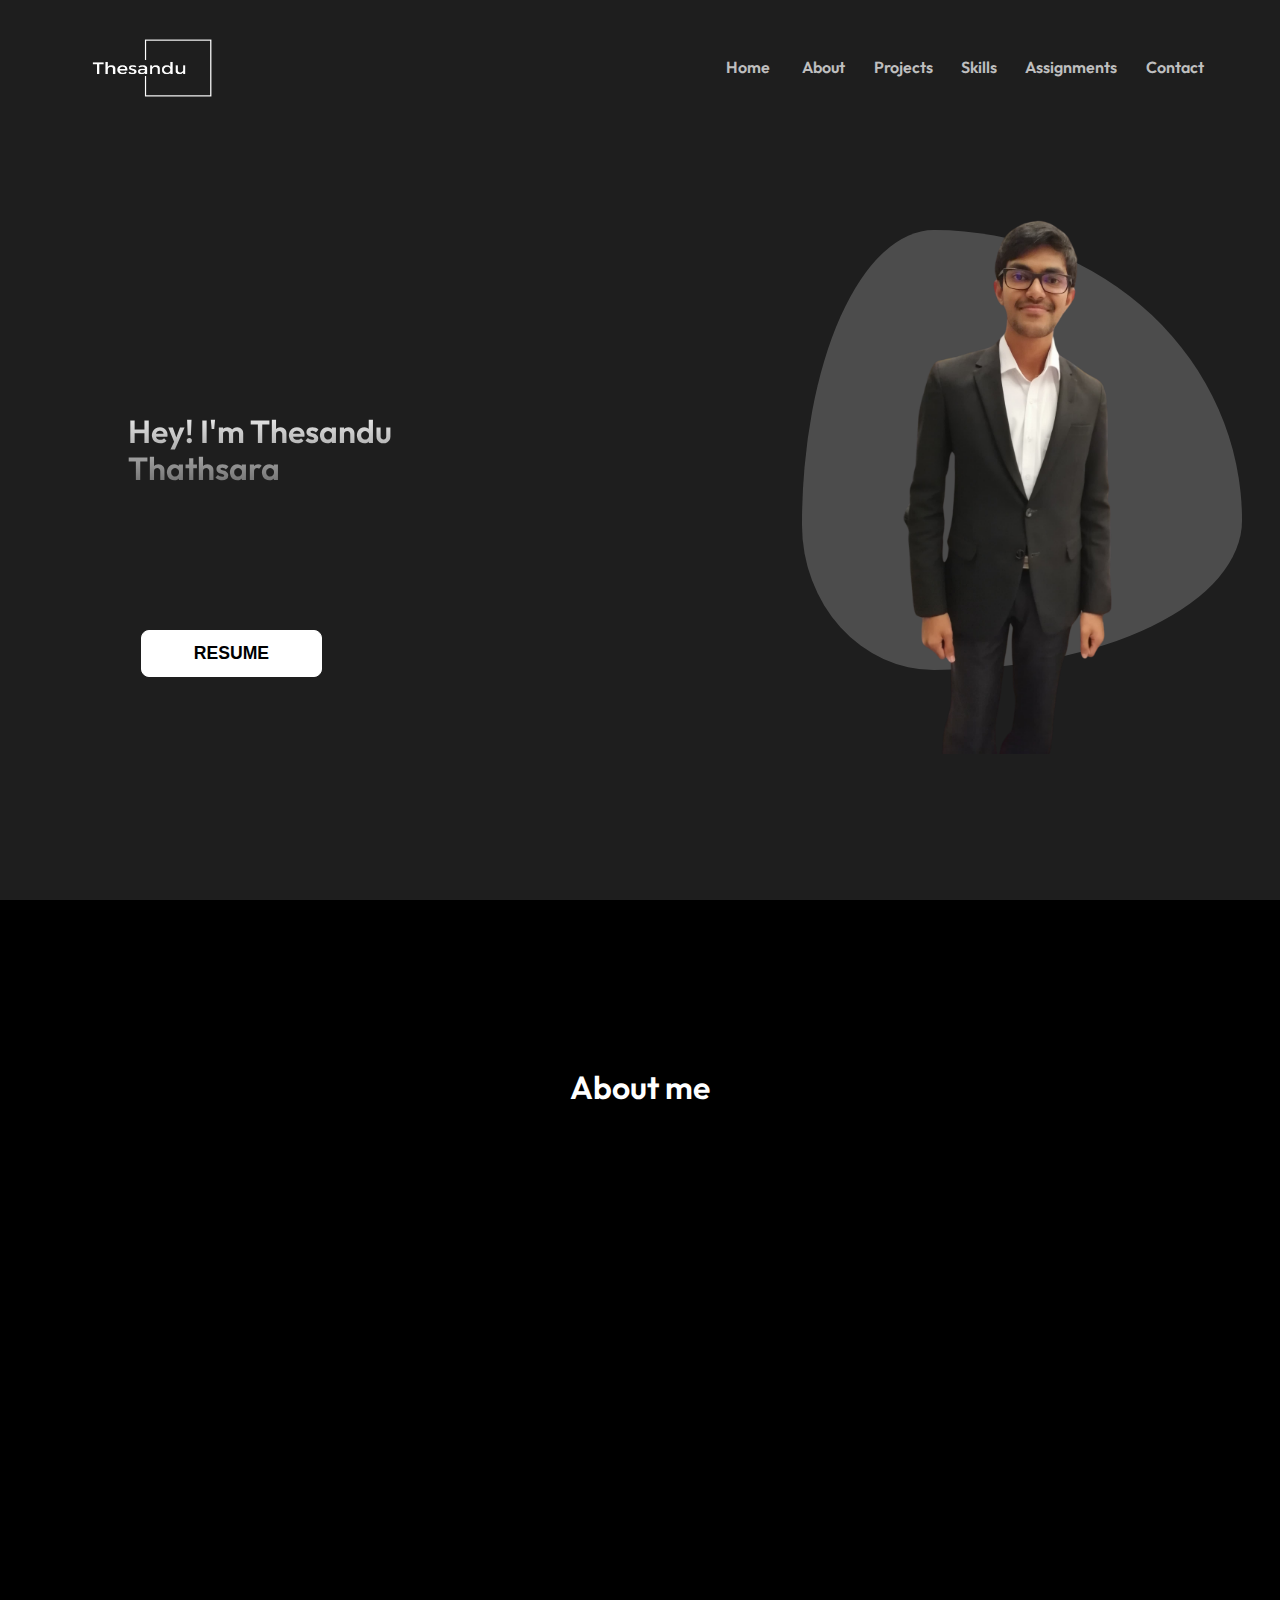
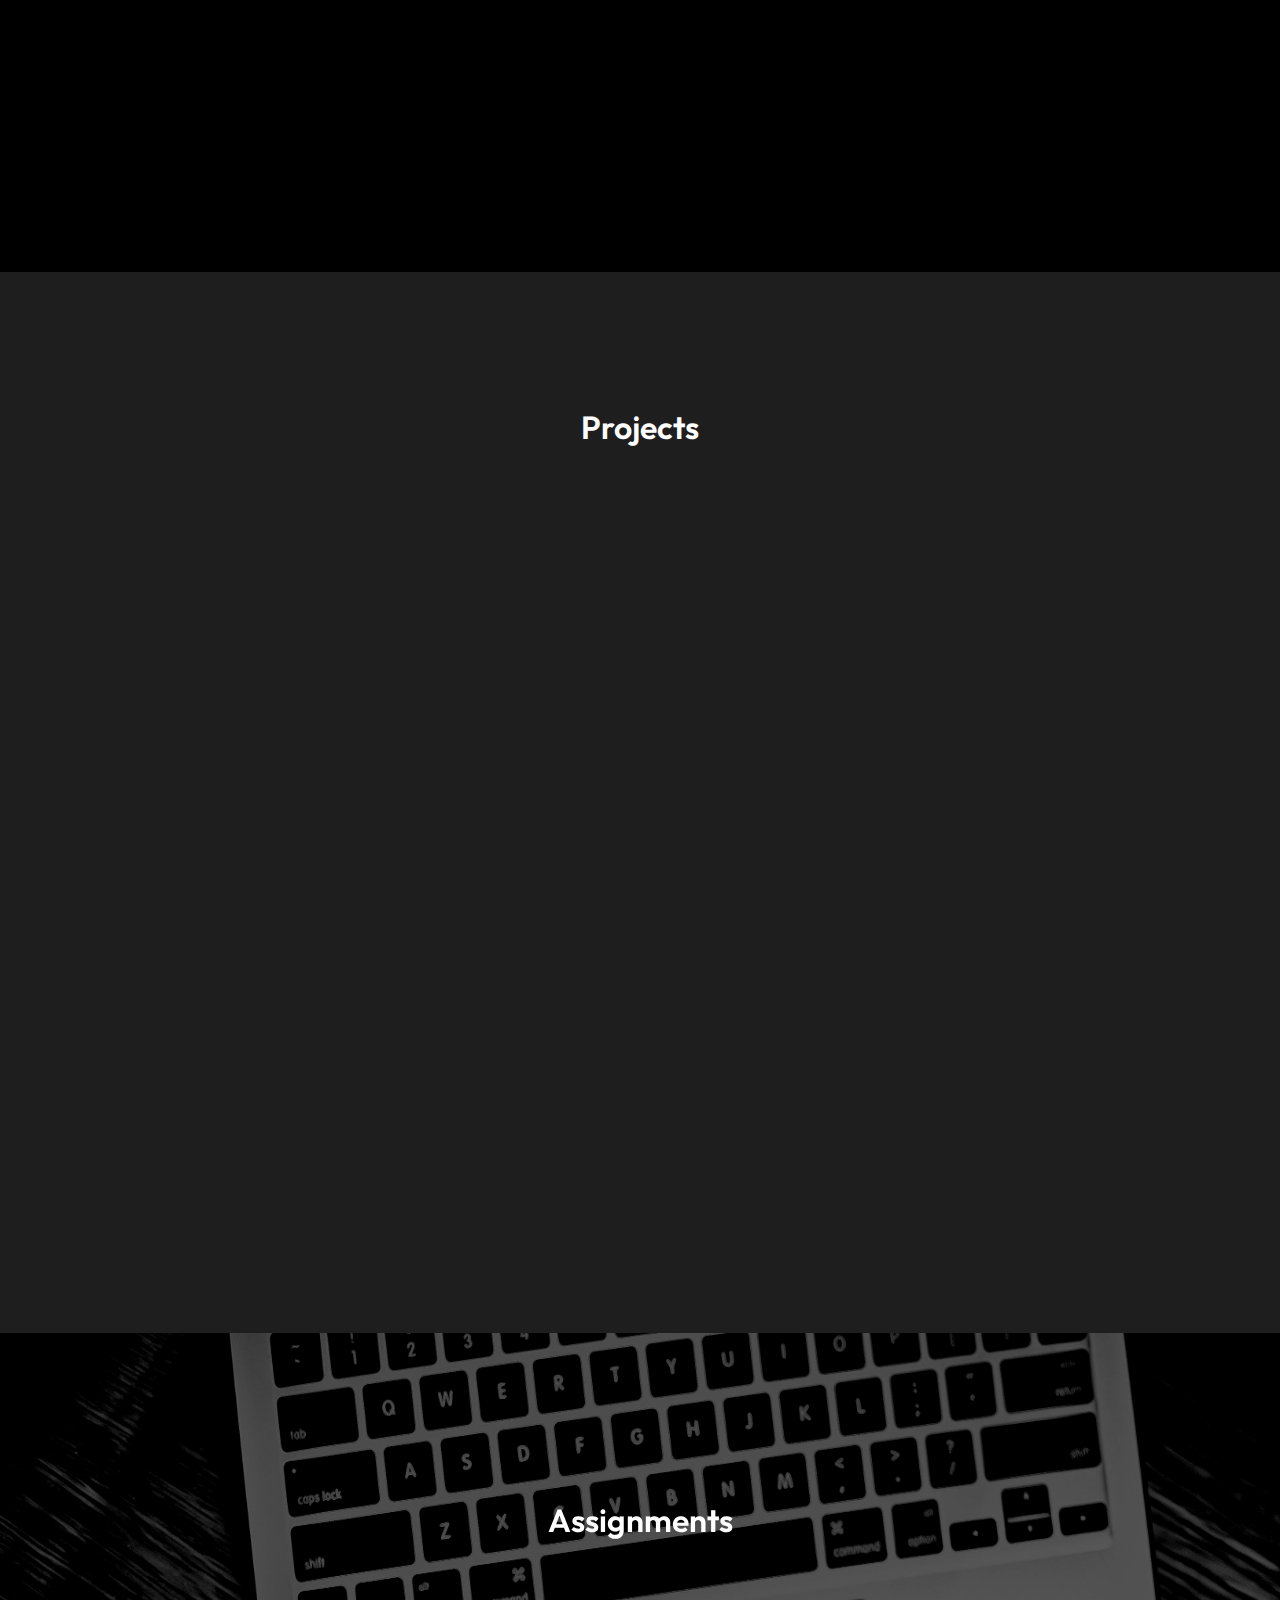
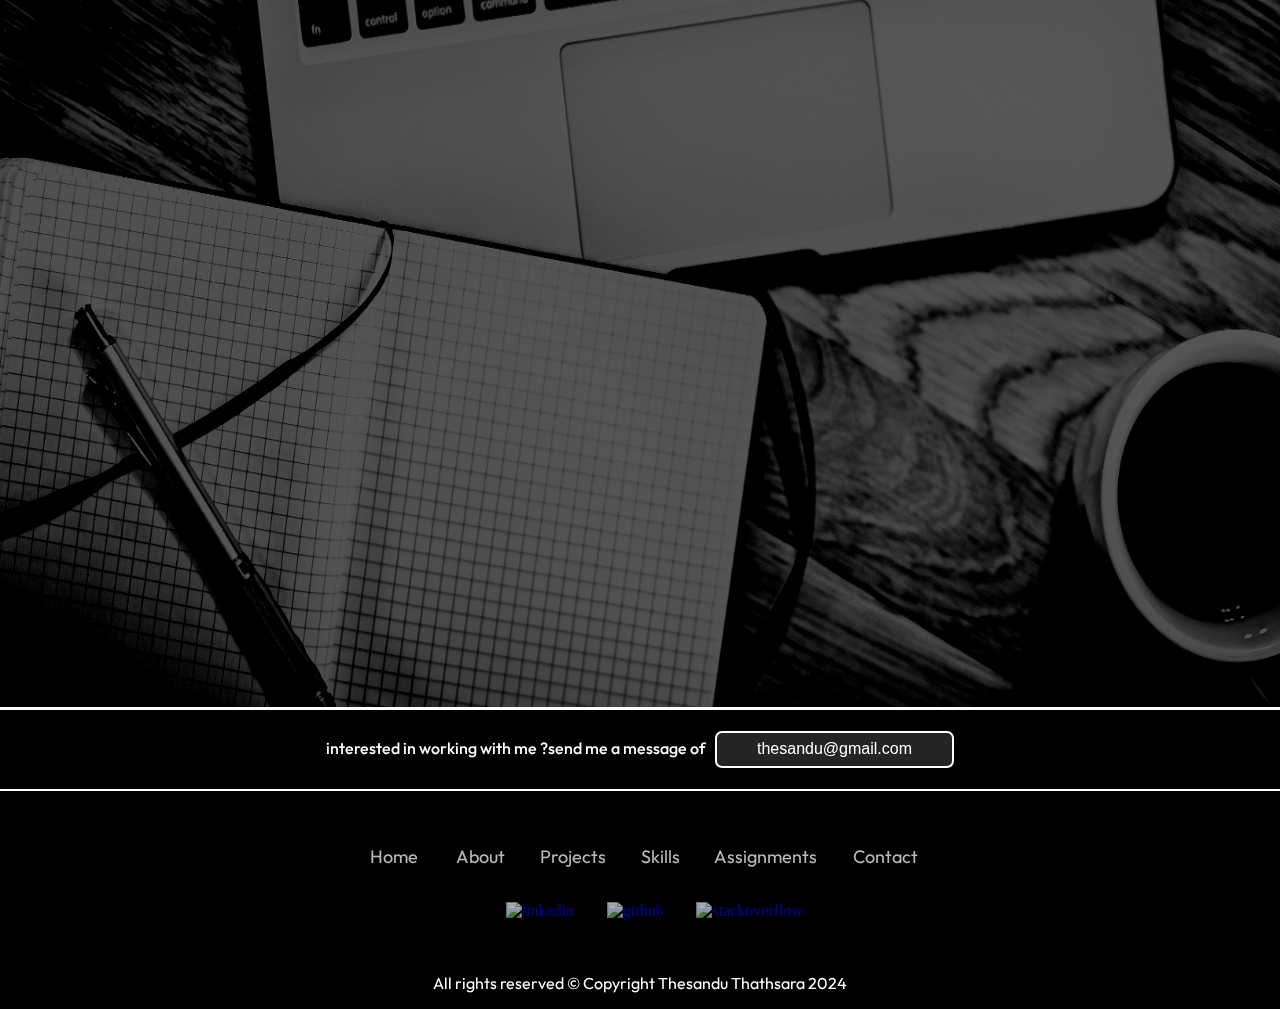
==== commit 0f5606f7: "add scrolling animation" ====
--- a/index.html
+++ b/index.html
@@ -19,6 +19,7 @@
     <link rel="preconnect" href="https://fonts.googleapis.com">
     <link rel="preconnect" href="https://fonts.gstatic.com" crossorigin>
     <link href="https://fonts.googleapis.com/css2?family=Outfit:wght@100..900&display=swap" rel="stylesheet">
+    <link href="https://unpkg.com/aos@2.3.1/dist/aos.css" rel="stylesheet">
 </head>
 <body>
 <!-- Include the audio element in your HTML -->
@@ -74,7 +75,7 @@
     <h2 id="h2-01">About me</h2>
     <br>
     <div id="div-group">
-        <div id="myDetails">
+        <div data-aos="fade-up" id="myDetails">
             <p id="details">Hi, I’m Thesandu Thathsara, a software engineering student
                 in Sri Lanka. I’m currently pursuing a graduate diploma in
                 software engineering from IJSE, where I’m learning how to
@@ -89,7 +90,7 @@
                 Thank you for visiting my portfolio!
             </p>
         </div>
-        <div id="div-group-2">
+        <div data-aos="fade-up" id="div-group-2">
         <div id="pic">
             <div id="circle">
                 <img id="profile-pic" src="assets/images/Untitled%20design%20(2).png" title="Thesandu's image"
@@ -99,7 +100,7 @@
 
 
         <br>
-        <div id="allTools">
+        <div data-aos="fade-up" id="allTools">
             <h3 id="tools">My Tech Stack</h3>
             <br>
             <div id="imgTools">
@@ -127,22 +128,22 @@
     <br><br><br><br><br><br>
     <h2>Projects</h2>
     <div id="grid">
-        <div id="project-01">
+        <div data-aos="zoom-out-down" id="project-01">
             <img id="img-01" src="assets/images/img_1.png" alt="Wild life Tourism Management System"
                  title="Wild life Tourism Management System">
             <a href="https://github.com/ThesanduJ/final-project.git">Wild life Tourism Management System</a>
         </div>
-        <div id="project-02">
+        <div data-aos="zoom-out-down"  id="project-02">
             <img id="img-02" src="assets/images/img_2.png" alt="Supplier Management System"
                  title="Supplier Management System">
             <a href="https://github.com/ThesanduJ/stock-managment.git">Supplier Management System</a>
         </div>
-        <div id="project-03">
+        <div data-aos="zoom-out-down" id="project-03">
             <img id="img-03" src="assets/images/img_3.png" alt="Compost Management System"
                  title="Compost Management System">
             <a href="https://github.com/Innovesta-23-NOVEX/Final-Project-Compost.git">Compost Management System</a>
         </div>
-        <div id="project-04">
+        <div data-aos="zoom-out-down" id="project-04">
             <img id="img-04" src="assets/images/img_4.png" alt="Connect Four Game" title="Connect Four Game">
             <a href="https://github.com/ThesanduJ/Connect-4-Game.git">Connect Four Game</a>
         </div>
@@ -155,112 +156,136 @@
     <H1 id="h1-03">Assignments</H1>
     <br><br>
     <div id="grid-con">
-        <div id="assigment01">
+        <div data-aos="flip-left"
+             data-aos-easing="ease-out-cubic"
+             data-aos-duration="2000" id="assigment01">
             <label id="lab-01">ASSIGMENT 01</label><br><br>
             <div class="button-set">
-                <button onclick="window.location=''" type="button">GITHUB</button>&nbsp;&nbsp;
-                <button onclick="window.location=''" type="button">Access</button>
-            </div>
-            <div class="border-1"></div>
-            <div class="border-2"></div>
-        </div>
-
-        <div id="assigment02">
+                <button onclick="document.getElementById('button-sound').play();"  onclick="window.location=''" type="button">GITHUB</button>&nbsp;&nbsp;
+                <button onclick="document.getElementById('button-sound').play();" onclick="window.location='https://docs.google.com/document/d/1_xmTAvXCVEJwWl1ac7L-RG4LwHdyXrUNZu6mRRCKd4g/edit?usp=sharing'" type="button">Access</button>
+            </div>
+            <div class="border-1"></div>
+            <div class="border-2"></div>
+        </div>
+
+        <div data-aos="flip-left"
+             data-aos-easing="ease-out-cubic"
+             data-aos-duration="2000" id="assigment02">
             <label id="lab-02">ASSIGMENT 02</label><br><br>
             <div class="button-set">
-                <button onclick="window.location='https://github.com/ThesanduJ/My-Portfolio.git'" type="button">GITHUB</button>&nbsp;&nbsp;
-                <button onclick="window.location=''" type="button">Access</button>
-            </div>
-            <div class="border-1"></div>
-            <div class="border-2"></div>
-        </div>
-        <div id="assigment03">
+                <button onclick="document.getElementById('button-sound').play();" onclick="window.location='https://github.com/ThesanduJ/My-Portfolio.git'" type="button">GITHUB</button>&nbsp;&nbsp;
+                <button onclick="document.getElementById('button-sound').play();" onclick="window.location=''" type="button">Access</button>
+            </div>
+            <div class="border-1"></div>
+            <div class="border-2"></div>
+        </div>
+        <div data-aos="flip-left"
+             data-aos-easing="ease-out-cubic"
+             data-aos-duration="2000" id="assigment03">
             <label id="lab-03">ASSIGMENT 03</label><br><br>
             <div class="button-set">
-                <button onclick="window.location='https://github.com/ThesanduJ/CSS-Assignment-03.git'" type="button">GITHUB</button>&nbsp;&nbsp;
-                <button onclick="window.location=''" type="button">Access</button>
-            </div>
-            <div class="border-1"></div>
-            <div class="border-2"></div>
-        </div>
-        <div id="assigment04">
+                <button onclick="document.getElementById('button-sound').play();" onclick="window.location='https://github.com/ThesanduJ/CSS-Assignment-03.git'" type="button">GITHUB</button>&nbsp;&nbsp;
+                <button onclick="document.getElementById('button-sound').play();" onclick="window.location=''" type="button">Access</button>
+            </div>
+            <div class="border-1"></div>
+            <div class="border-2"></div>
+        </div>
+        <div data-aos="flip-left"
+             data-aos-easing="ease-out-cubic"
+             data-aos-duration="2000"  id="assigment04">
             <label id="lab-04">ASSIGMENT 04</label><br><br>
             <div class="button-set">
-                <button onclick="window.location='https://github.com/ThesanduJ/Assignment-04.git'" type="button">GITHUB</button>&nbsp;&nbsp;
-                <button onclick="window.location=''" type="button">Access</button>
-            </div>
-            <div class="border-1"></div>
-            <div class="border-2"></div>
-        </div>
-        <div id="assigment05">
+                <button onclick="document.getElementById('button-sound').play();" onclick="window.location='https://github.com/ThesanduJ/Assignment-04.git'" type="button">GITHUB</button>&nbsp;&nbsp;
+                <button onclick="document.getElementById('button-sound').play();" onclick="window.location=''" type="button">Access</button>
+            </div>
+            <div class="border-1"></div>
+            <div class="border-2"></div>
+        </div>
+        <div data-aos="flip-left"
+             data-aos-easing="ease-out-cubic"
+             data-aos-duration="2000" id="assigment05">
             <label id="lab-05">ASSIGMENT 05</label><br><br>
             <div class="button-set">
-                <button onclick="window.location='https://github.com/ThesanduJ/My-Portfolio.git'" type="button">GITHUB</button>&nbsp;&nbsp;
-                <button onclick="window.location=''" type="button">Access</button>
-            </div>
-            <div class="border-1"></div>
-            <div class="border-2"></div>
-        </div>
-        <div id="assigment06">
+                <button onclick="document.getElementById('button-sound').play();" onclick="window.location='https://github.com/ThesanduJ/My-Portfolio.git'" type="button">GITHUB</button>&nbsp;&nbsp;
+                <button onclick="document.getElementById('button-sound').play();" onclick="window.location=''" type="button">Access</button>
+            </div>
+            <div class="border-1"></div>
+            <div class="border-2"></div>
+        </div>
+        <div data-aos="flip-left"
+             data-aos-easing="ease-out-cubic"
+             data-aos-duration="2000" id="assigment06">
             <label id="lab-06">ASSIGMENT 06</label><br><br>
             <div class="button-set">
-                <button onclick="window.location='https://github.com/ThesanduJ/Assignment-06.git'" type="button">GITHUB</button>&nbsp;&nbsp;
-                <button onclick="window.location=''" type="button">Access</button>
-            </div>
-            <div class="border-1"></div>
-            <div class="border-2"></div>
-        </div>
-
-        <div id="assigment07">
+                <button onclick="document.getElementById('button-sound').play();" onclick="window.location='https://github.com/ThesanduJ/Assignment-06.git'" type="button">GITHUB</button>&nbsp;&nbsp;
+                <button onclick="document.getElementById('button-sound').play();" onclick="window.location=''" type="button">Access</button>
+            </div>
+            <div class="border-1"></div>
+            <div class="border-2"></div>
+        </div>
+
+        <div data-aos="flip-left"
+             data-aos-easing="ease-out-cubic"
+             data-aos-duration="2000" id="assigment07">
             <label id="lab-07">ASSIGMENT 07</label><br><br>
             <div class="button-set">
-                <button onclick="window.location='https://github.com/ThesanduJ/Assignment-06.git'" type="button">GITHUB</button>&nbsp;&nbsp;
-                <button onclick="window.location=''" type="button">Access</button>
-            </div>
-            <div class="border-1"></div>
-            <div class="border-2"></div>
-        </div>
-        <div id="assigment08">
+                <button onclick="document.getElementById('button-sound').play();" onclick="window.location='https://github.com/ThesanduJ/Assignment-06.git'" type="button">GITHUB</button>&nbsp;&nbsp;
+                <button onclick="document.getElementById('button-sound').play();" onclick="window.location=''" type="button">Access</button>
+            </div>
+            <div class="border-1"></div>
+            <div class="border-2"></div>
+        </div>
+        <div data-aos="flip-left"
+             data-aos-easing="ease-out-cubic"
+             data-aos-duration="2000" id="assigment08">
             <label id="lab-08">ASSIGMENT 08</label><br><br>
             <div class="button-set">
-                <button onclick="window.location=''" type="button">GITHUB</button>&nbsp;&nbsp;
-                <button onclick="window.location=''" type="button">Access</button>
-            </div>
-            <div class="border-1"></div>
-            <div class="border-2"></div>
-        </div>
-        <div id="assigment09">
+                <button onclick="document.getElementById('button-sound').play();" onclick="window.location=''" type="button">GITHUB</button>&nbsp;&nbsp;
+                <button onclick="document.getElementById('button-sound').play();" onclick="window.location=''" type="button">Access</button>
+            </div>
+            <div class="border-1"></div>
+            <div class="border-2"></div>
+        </div>
+        <div data-aos="flip-left"
+             data-aos-easing="ease-out-cubic"
+             data-aos-duration="2000" id="assigment09">
             <label id="lab-09">ASSIGMENT 09</label><br><br>
             <div class="button-set">
-                <button onclick="window.location=''" type="button">GITHUB</button>&nbsp;&nbsp;
-                <button onclick="window.location=''" type="button">Access</button>
-            </div>
-            <div class="border-1"></div>
-            <div class="border-2"></div>
-        </div>
-        <div id="assigment10">
+                <button onclick="document.getElementById('button-sound').play();"  onclick="window.location=''" type="button">GITHUB</button>&nbsp;&nbsp;
+                <button onclick="document.getElementById('button-sound').play();" onclick="window.location=''" type="button">Access</button>
+            </div>
+            <div class="border-1"></div>
+            <div class="border-2"></div>
+        </div>
+        <div data-aos="flip-left"
+             data-aos-easing="ease-out-cubic"
+             data-aos-duration="2000" id="assigment10">
             <label id="lab-10">ASSIGMENT 10</label><br><br>
             <div class="button-set">
-                <button onclick="window.location=''" type="button">GITHUB</button>&nbsp;&nbsp;
-                <button onclick="window.location=''" type="button">Access</button>
-            </div>
-            <div class="border-1"></div>
-            <div class="border-2"></div>
-        </div>
-        <div id="assigment11">
+                <button onclick="document.getElementById('button-sound').play();" onclick="window.location=''" type="button">GITHUB</button>&nbsp;&nbsp;
+                <button onclick="document.getElementById('button-sound').play();" onclick="window.location=''" type="button">Access</button>
+            </div>
+            <div class="border-1"></div>
+            <div class="border-2"></div>
+        </div>
+        <div data-aos="flip-left"
+             data-aos-easing="ease-out-cubic"
+             data-aos-duration="2000" id="assigment11">
             <label id="lab-11">ASSIGMENT 11</label><br><br>
             <div class="button-set">
-                <button onclick="window.location=''" type="button">GITHUB</button>&nbsp;&nbsp;
-                <button onclick="window.location=''" type="button">Access</button>
-            </div>
-            <div class="border-1"></div>
-            <div class="border-2"></div>
-        </div>
-        <div id="assigment12">
+                <button onclick="document.getElementById('button-sound').play();" onclick="window.location=''" type="button">GITHUB</button>&nbsp;&nbsp;
+                <button onclick="document.getElementById('button-sound').play();" onclick="window.location=''" type="button">Access</button>
+            </div>
+            <div class="border-1"></div>
+            <div class="border-2"></div>
+        </div>
+        <div data-aos="flip-left"
+             data-aos-easing="ease-out-cubic"
+             data-aos-duration="2000" id="assigment12">
             <label id="lab-12">ASSIGMENT 12</label><br><br>
             <div class="button-set">
-                <button onclick="window.location=''" type="button">GITHUB</button>&nbsp;&nbsp;
-                <button onclick="window.location=''" type="button">Access</button>
+                <button onclick="document.getElementById('button-sound').play();" onclick="window.location=''" type="button">GITHUB</button>&nbsp;&nbsp;
+                <button onclick="document.getElementById('button-sound').play();" onclick="window.location=''" type="button">Access</button>
             </div>
             <div class="border-1"></div>
             <div class="border-2"></div>
@@ -271,7 +296,7 @@
 <section id="contact">
     <span>
         <label>interested in working with me ?send me a message of&nbsp;&nbsp;</label>
-    <button type="button"><a href="mailto:thesandu@gmail.com">thesandu@gmail.com</a></button>
+    <button onclick="document.getElementById('button-sound').play();" type="button"><a href="mailto:thesandu@gmail.com">thesandu@gmail.com</a></button>
     </span>
 </section>
 <footer>
@@ -325,5 +350,9 @@
     }
 
 </script>
+<script src="https://unpkg.com/aos@2.3.1/dist/aos.js"></script>
+<script>
+    AOS.init();
+</script>
 </body>
 </html>--- a/assets/styles/about.css
+++ b/assets/styles/about.css
@@ -1,3 +1,6 @@
+::-webkit-scrollbar {
+    width: 0;
+}
 @media only screen and (min-width:  320px) and (max-width: 375.9px) {
     #About {
         background-color: black;
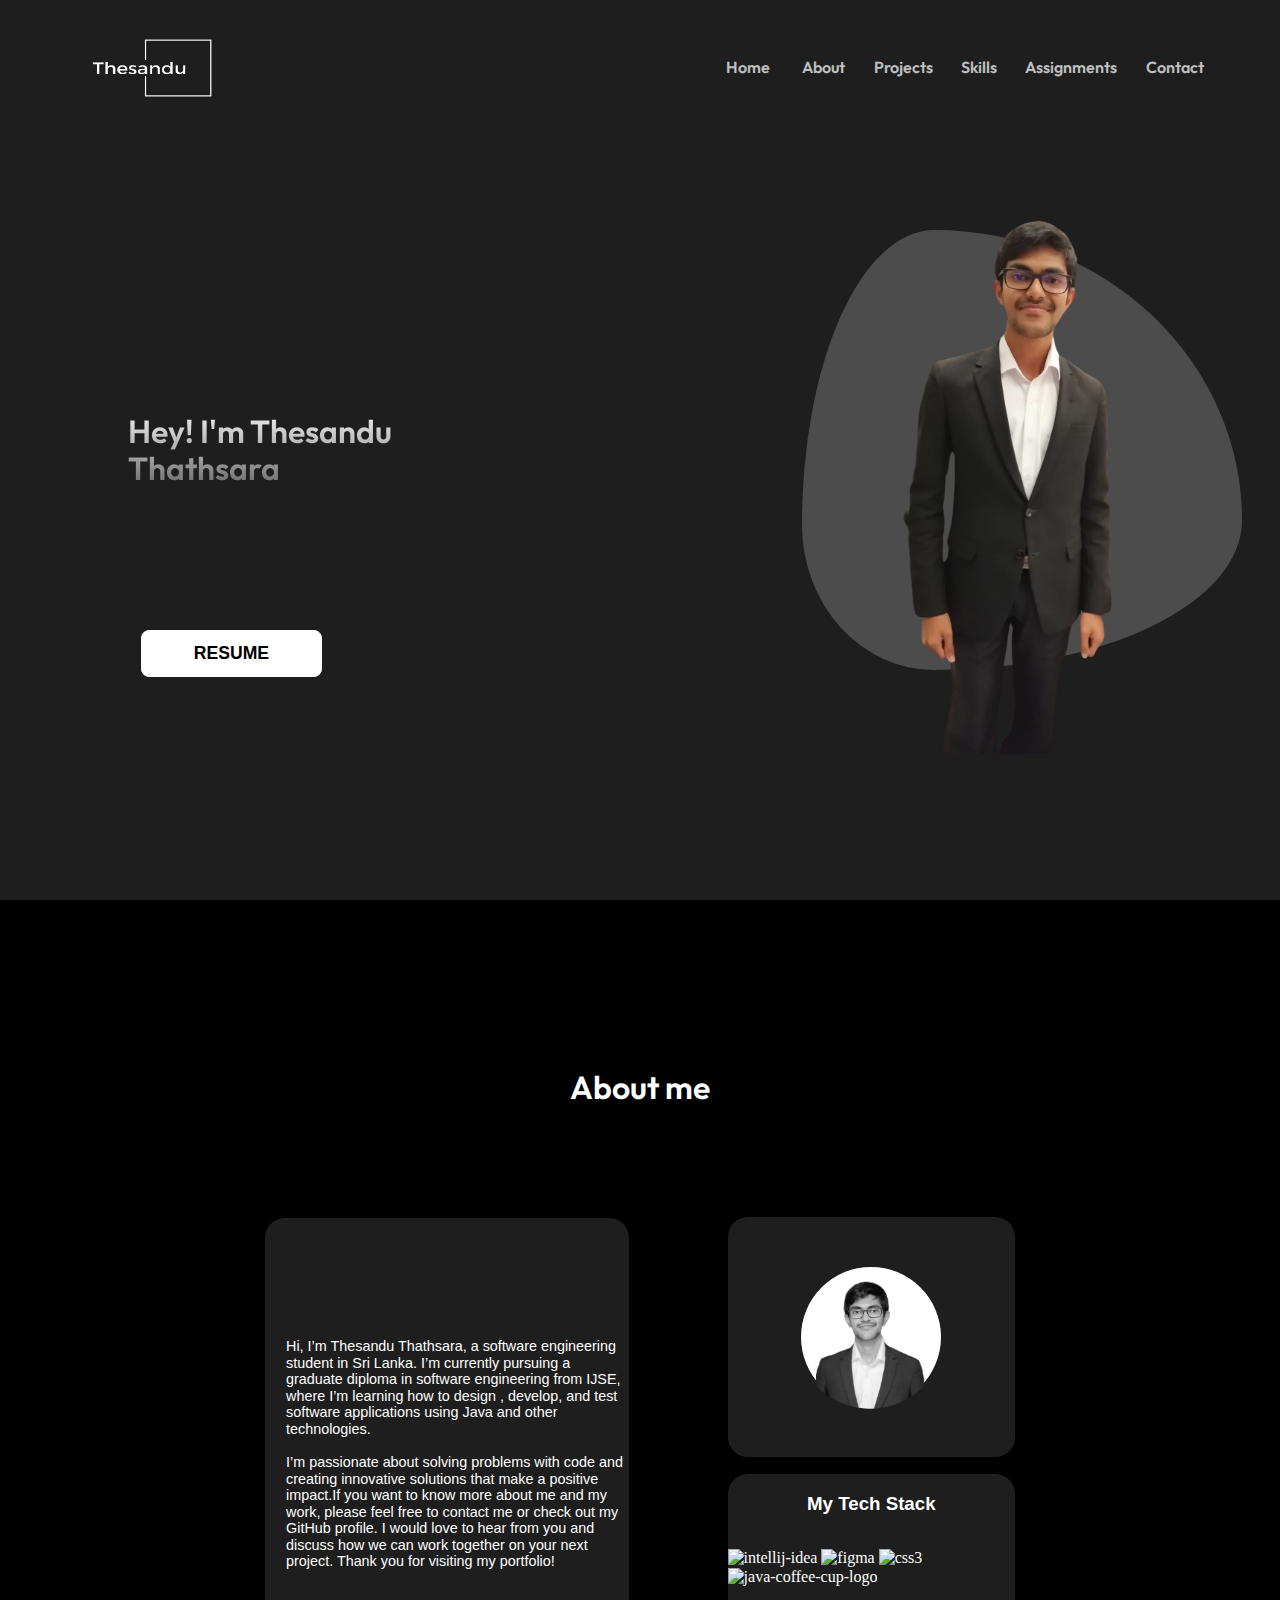
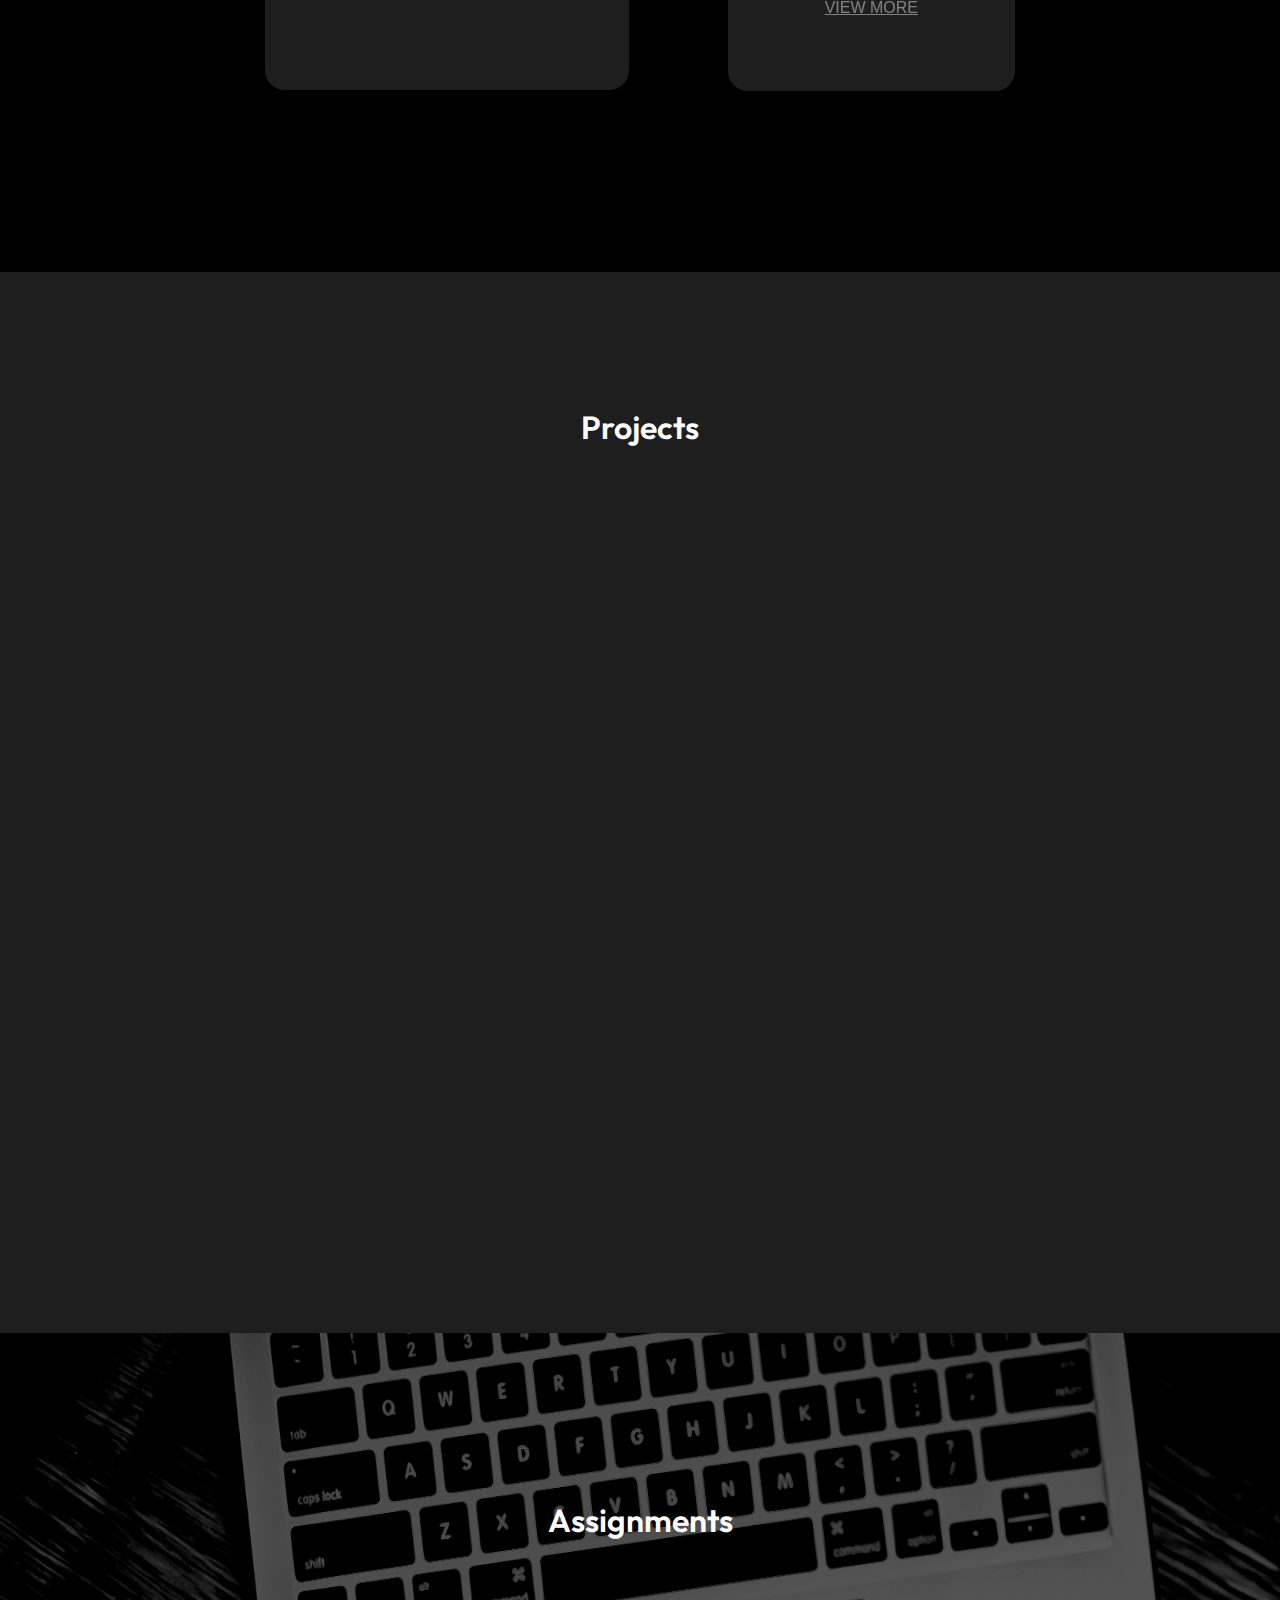
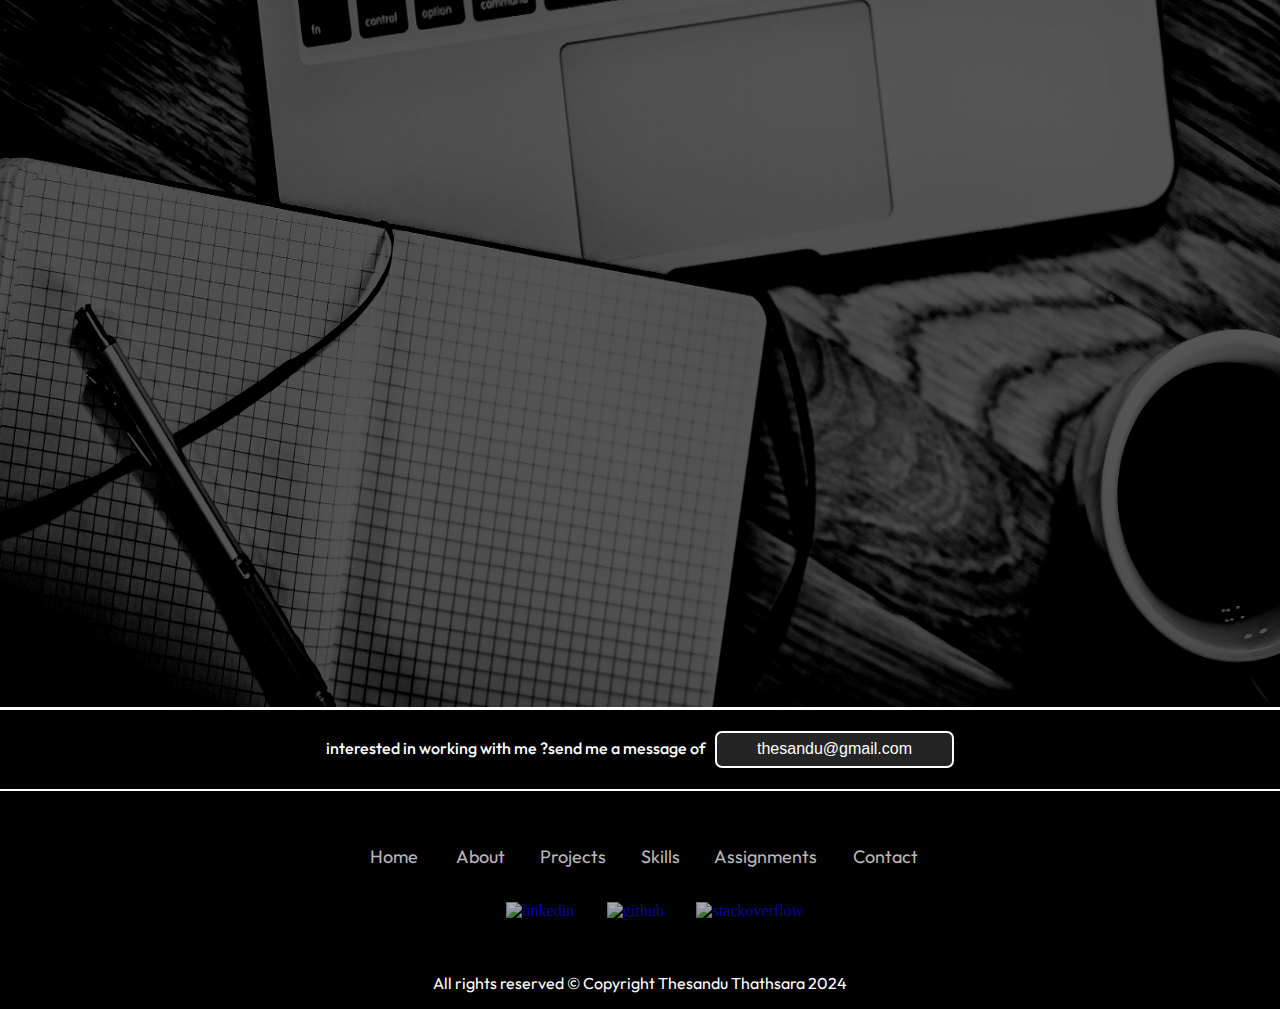
==== commit 132231df: "remove scrolling animation form about section" ====
--- a/index.html
+++ b/index.html
@@ -55,7 +55,7 @@
     </div>
     <!-------------------------------------------------------------------------------------------->
 </header>
-<section id="Home">
+<section  id="Home">
     <br><br><br>
     <h1 id="h1-01">Hey! I'm Thesandu <br>Thathsara</h1>
     <div id="container">
@@ -70,12 +70,12 @@
     </div>
 </section>
 
-<section id="About">
+<section  id="About">
     <br><br>
     <h2 id="h2-01">About me</h2>
     <br>
     <div id="div-group">
-        <div data-aos="fade-up" id="myDetails">
+        <div  id="myDetails">
             <p id="details">Hi, I’m Thesandu Thathsara, a software engineering student
                 in Sri Lanka. I’m currently pursuing a graduate diploma in
                 software engineering from IJSE, where I’m learning how to
@@ -90,7 +90,7 @@
                 Thank you for visiting my portfolio!
             </p>
         </div>
-        <div data-aos="fade-up" id="div-group-2">
+        <div  id="div-group-2">
         <div id="pic">
             <div id="circle">
                 <img id="profile-pic" src="assets/images/Untitled%20design%20(2).png" title="Thesandu's image"
@@ -100,7 +100,7 @@
 
 
         <br>
-        <div data-aos="fade-up" id="allTools">
+        <div  id="allTools">
             <h3 id="tools">My Tech Stack</h3>
             <br>
             <div id="imgTools">
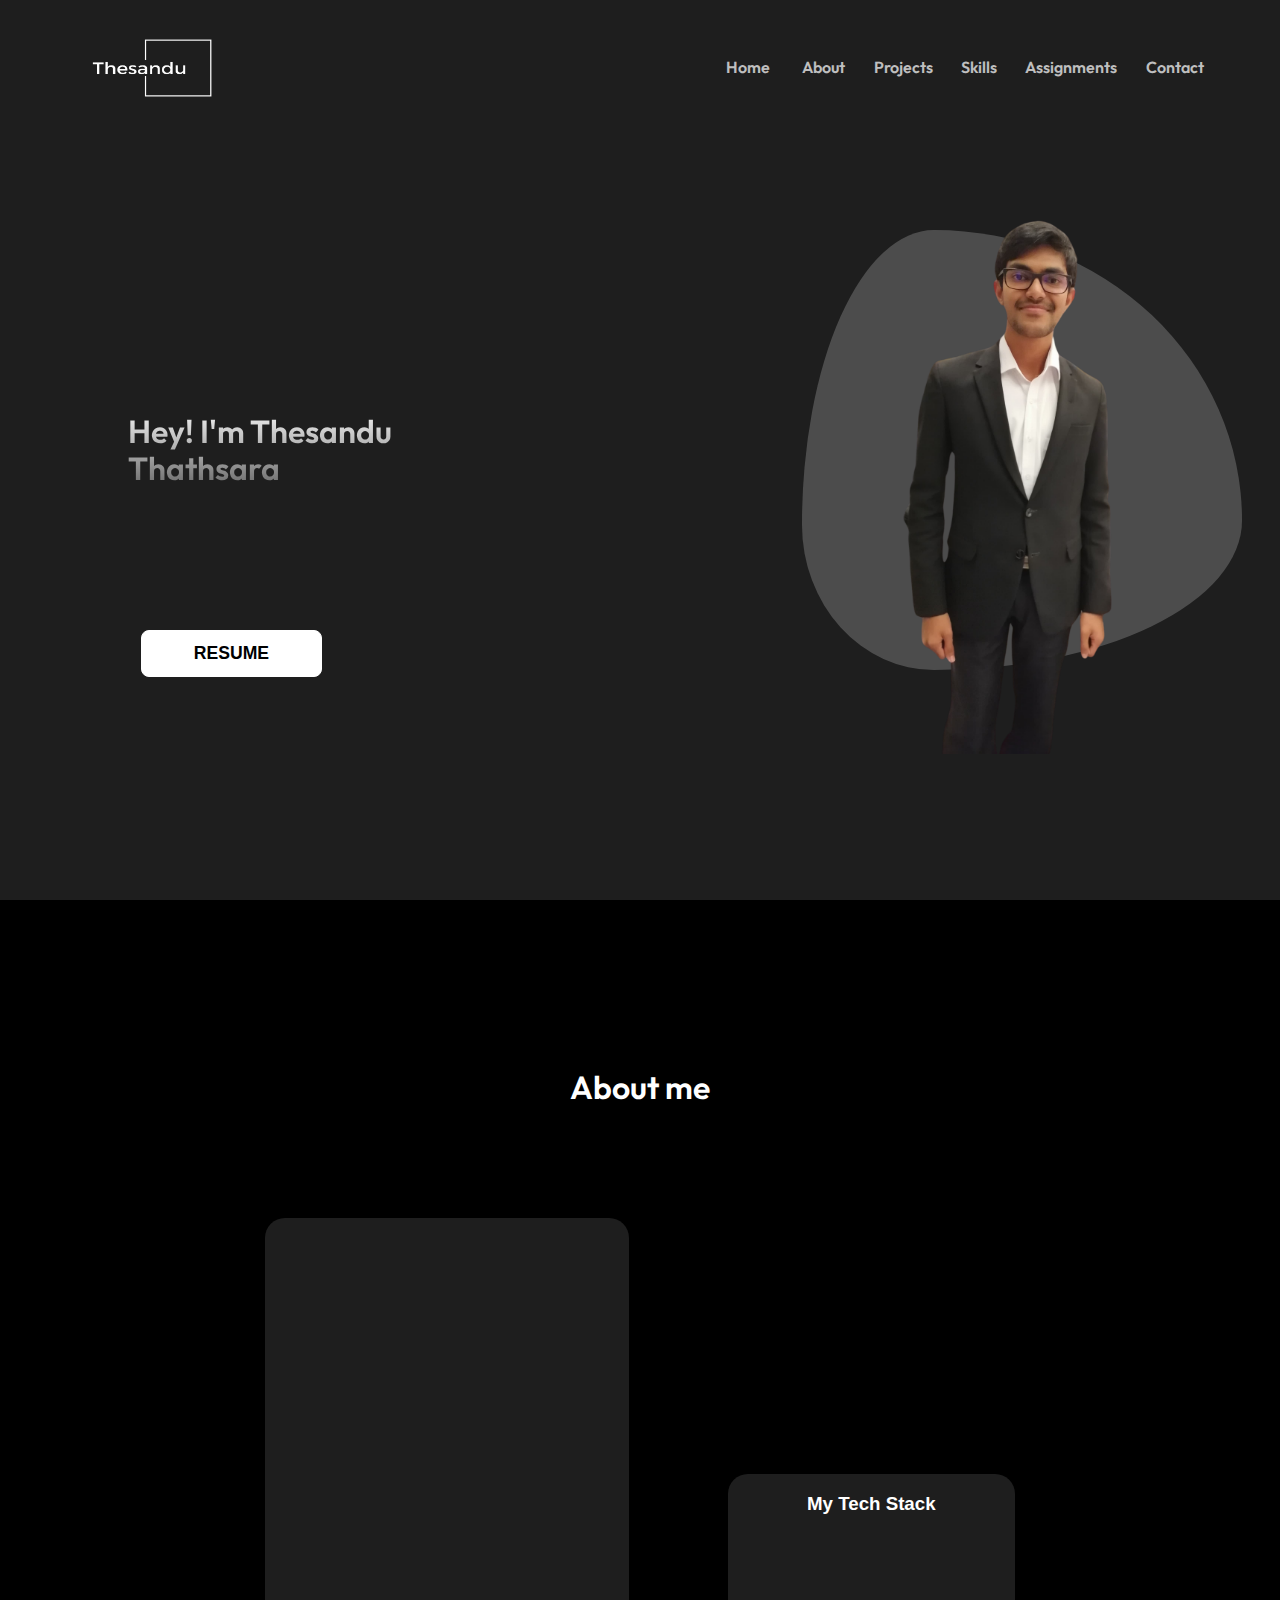
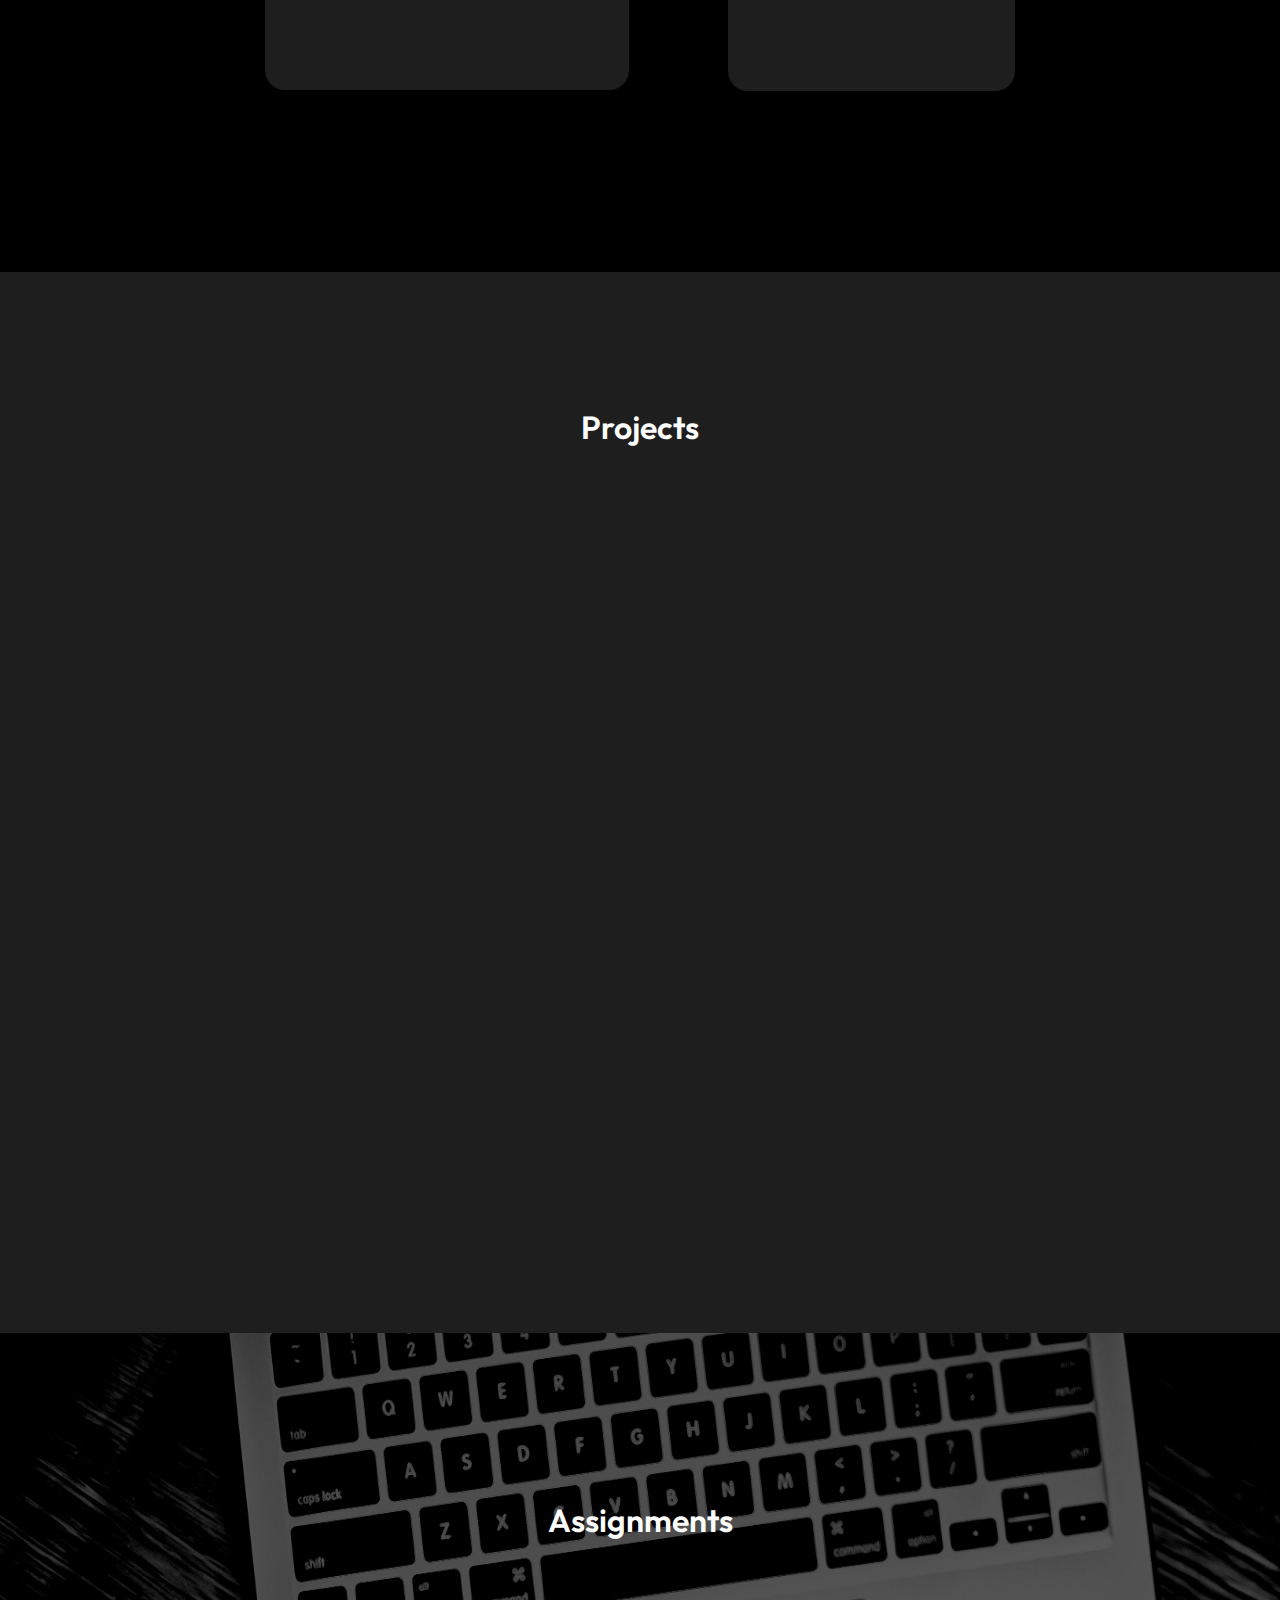
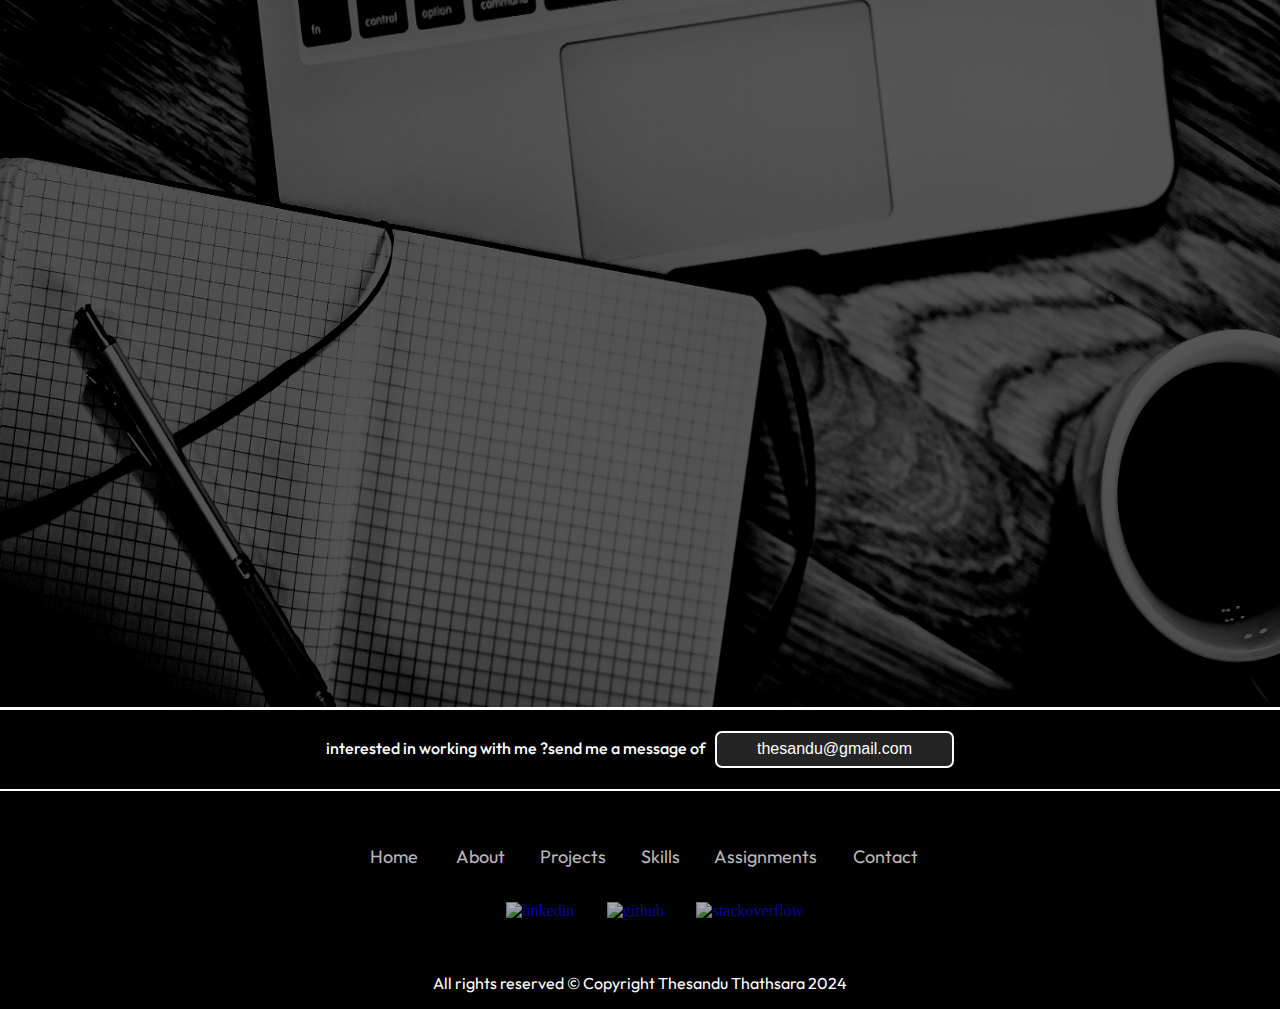
==== commit 657f85b7: "add scrolling animation" ====
--- a/index.html
+++ b/index.html
@@ -76,7 +76,7 @@
     <br>
     <div id="div-group">
         <div  id="myDetails">
-            <p id="details">Hi, I’m Thesandu Thathsara, a software engineering student
+            <p  data-aos="zoom-in" id="details">Hi, I’m Thesandu Thathsara, a software engineering student
                 in Sri Lanka. I’m currently pursuing a graduate diploma in
                 software engineering from IJSE, where I’m learning how to
                 design , develop, and test software applications using Java
@@ -91,7 +91,7 @@
             </p>
         </div>
         <div  id="div-group-2">
-        <div id="pic">
+        <div  data-aos="zoom-in" id="pic">
             <div id="circle">
                 <img id="profile-pic" src="assets/images/Untitled%20design%20(2).png" title="Thesandu's image"
                      alt="Thesandu's image">
@@ -103,7 +103,7 @@
         <div  id="allTools">
             <h3 id="tools">My Tech Stack</h3>
             <br>
-            <div id="imgTools">
+            <div  data-aos="zoom-in" id="imgTools">
     <span>
         <img width="60" height="60" src="https://img.icons8.com/fluency/60/intellij-idea.png" alt="intellij-idea"/>
     </span>
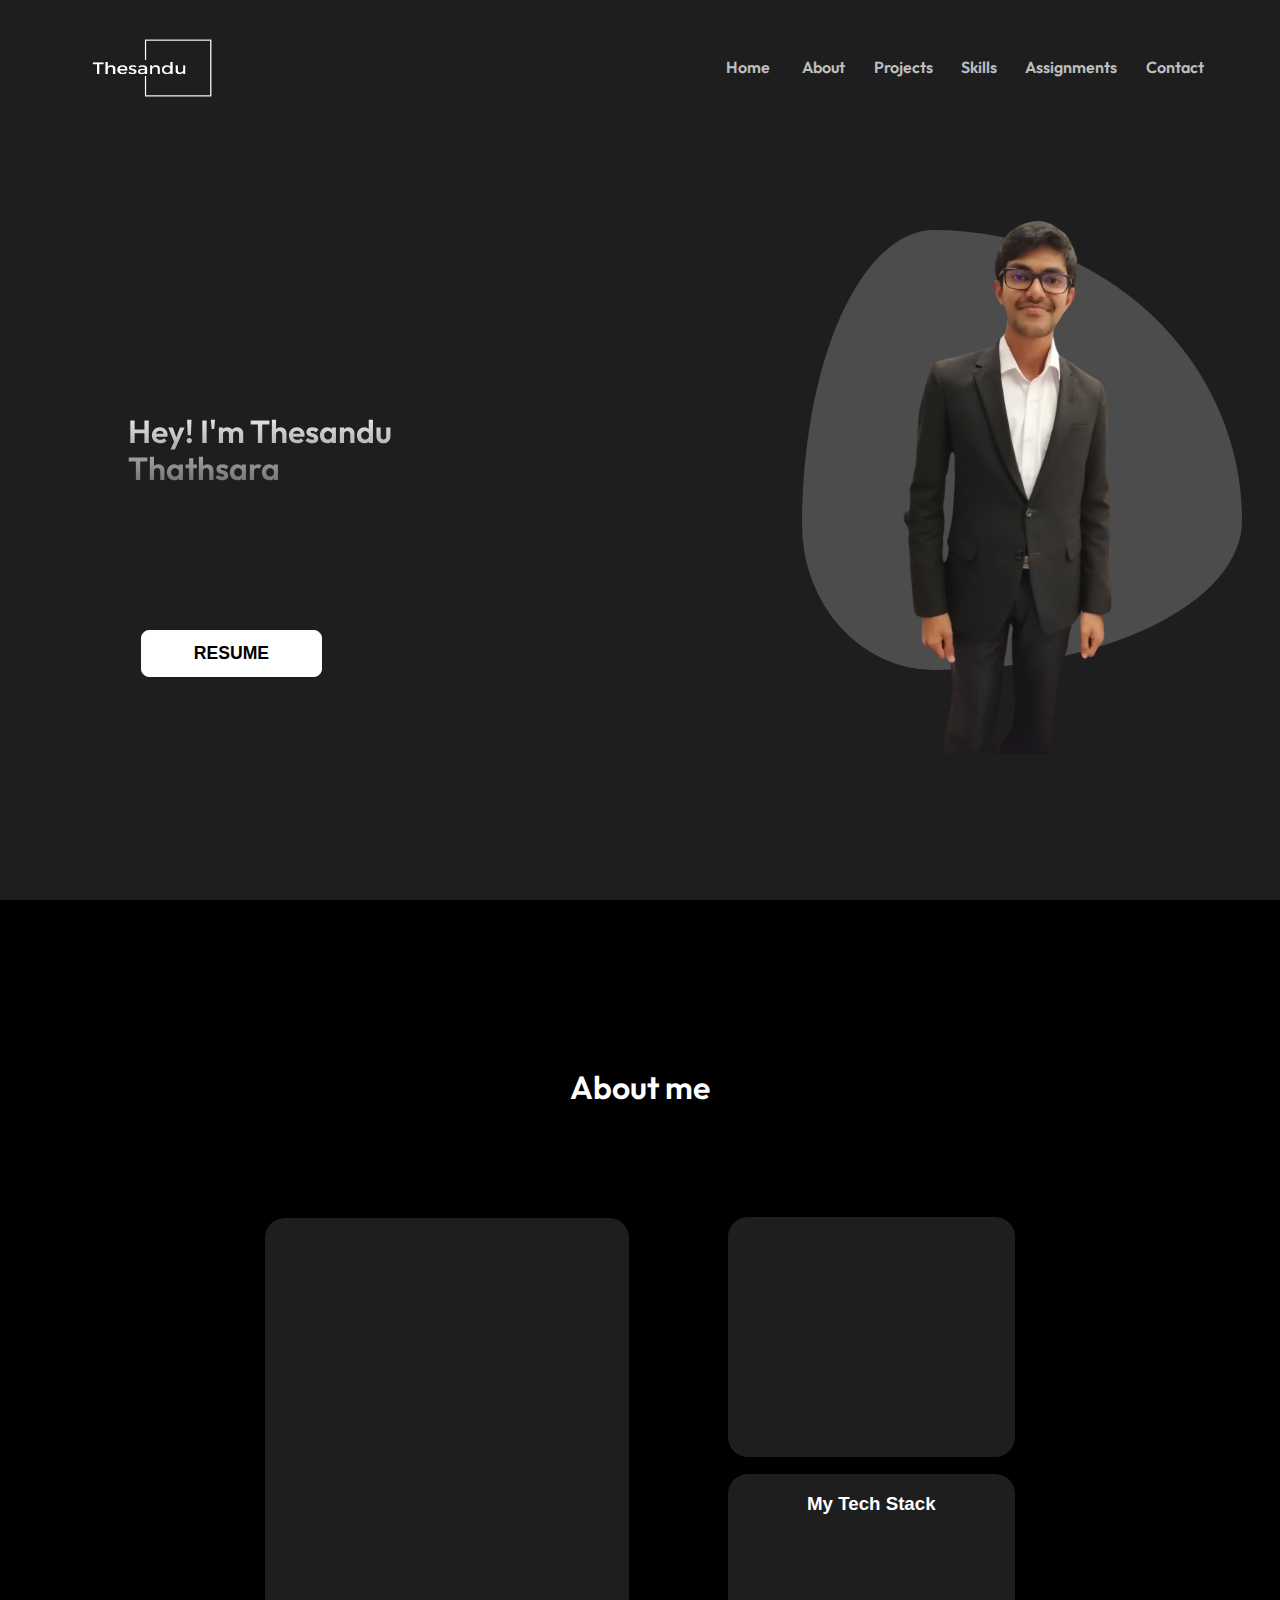
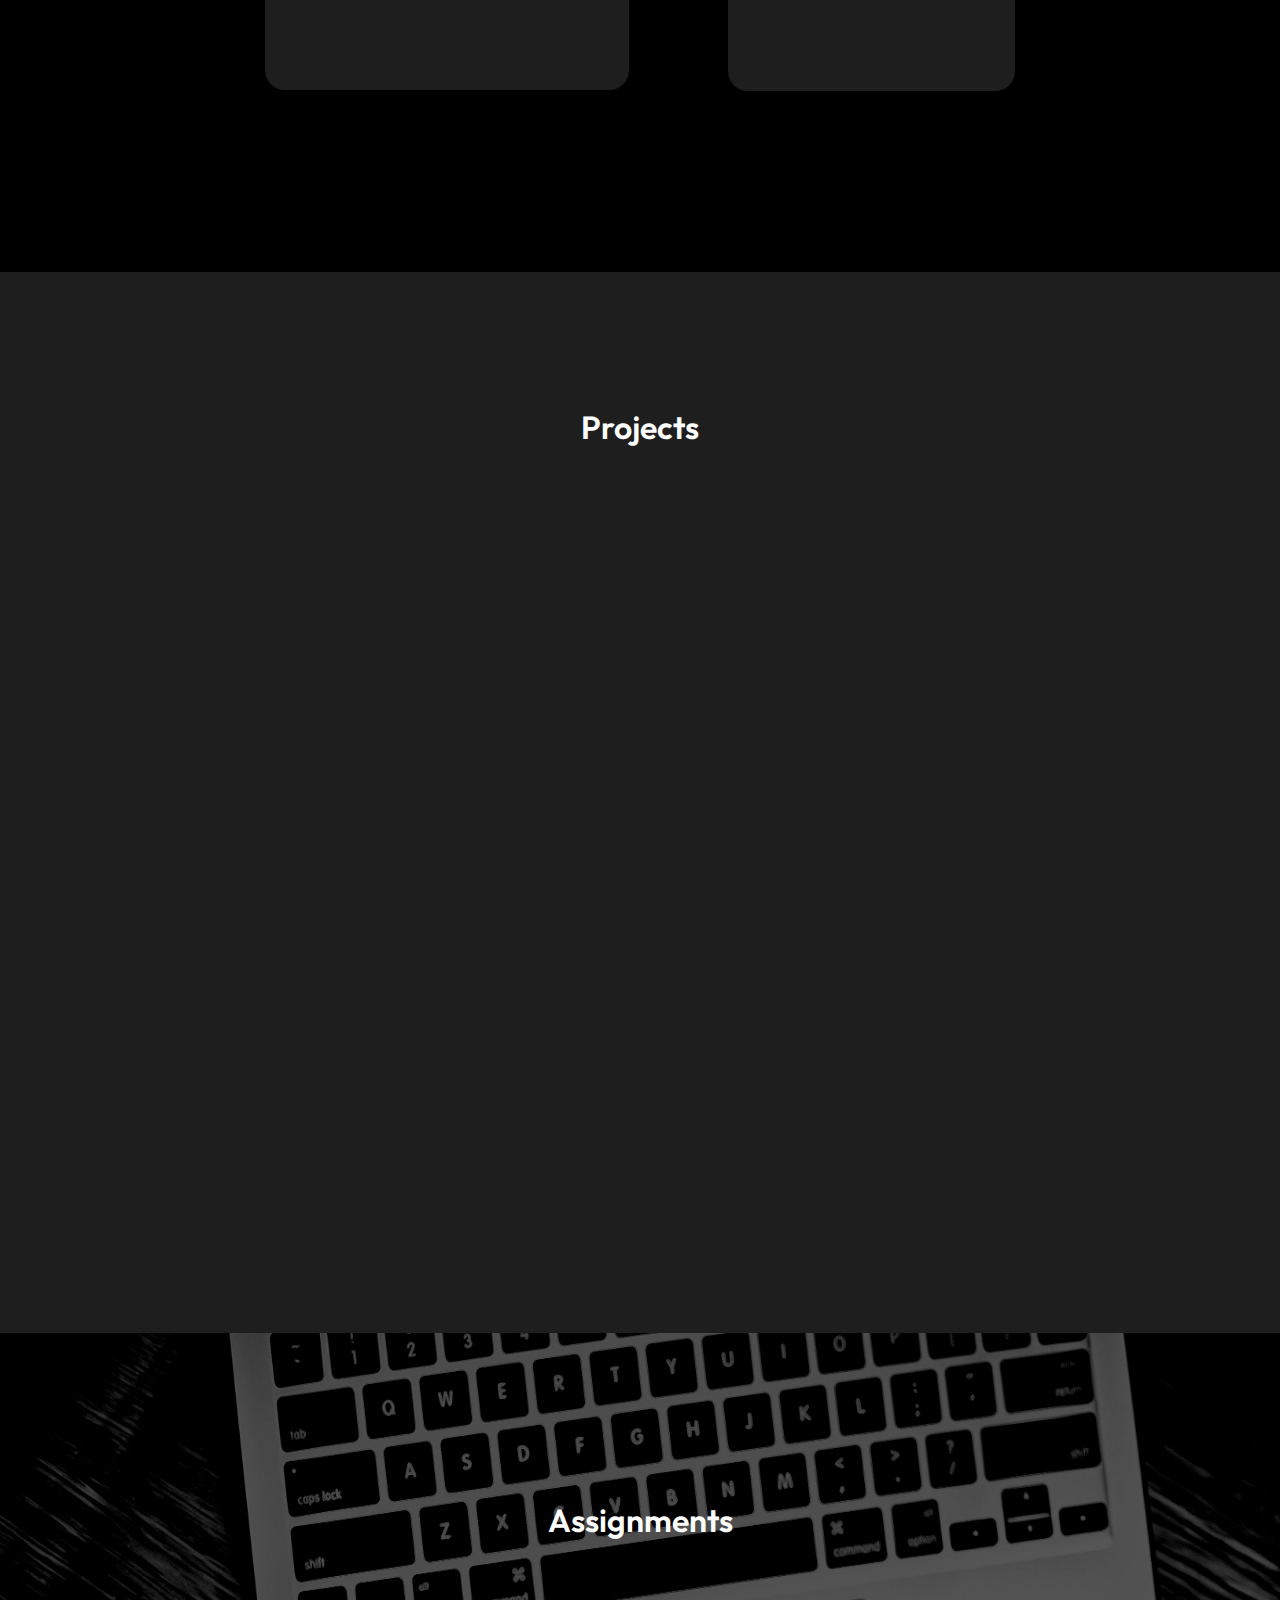
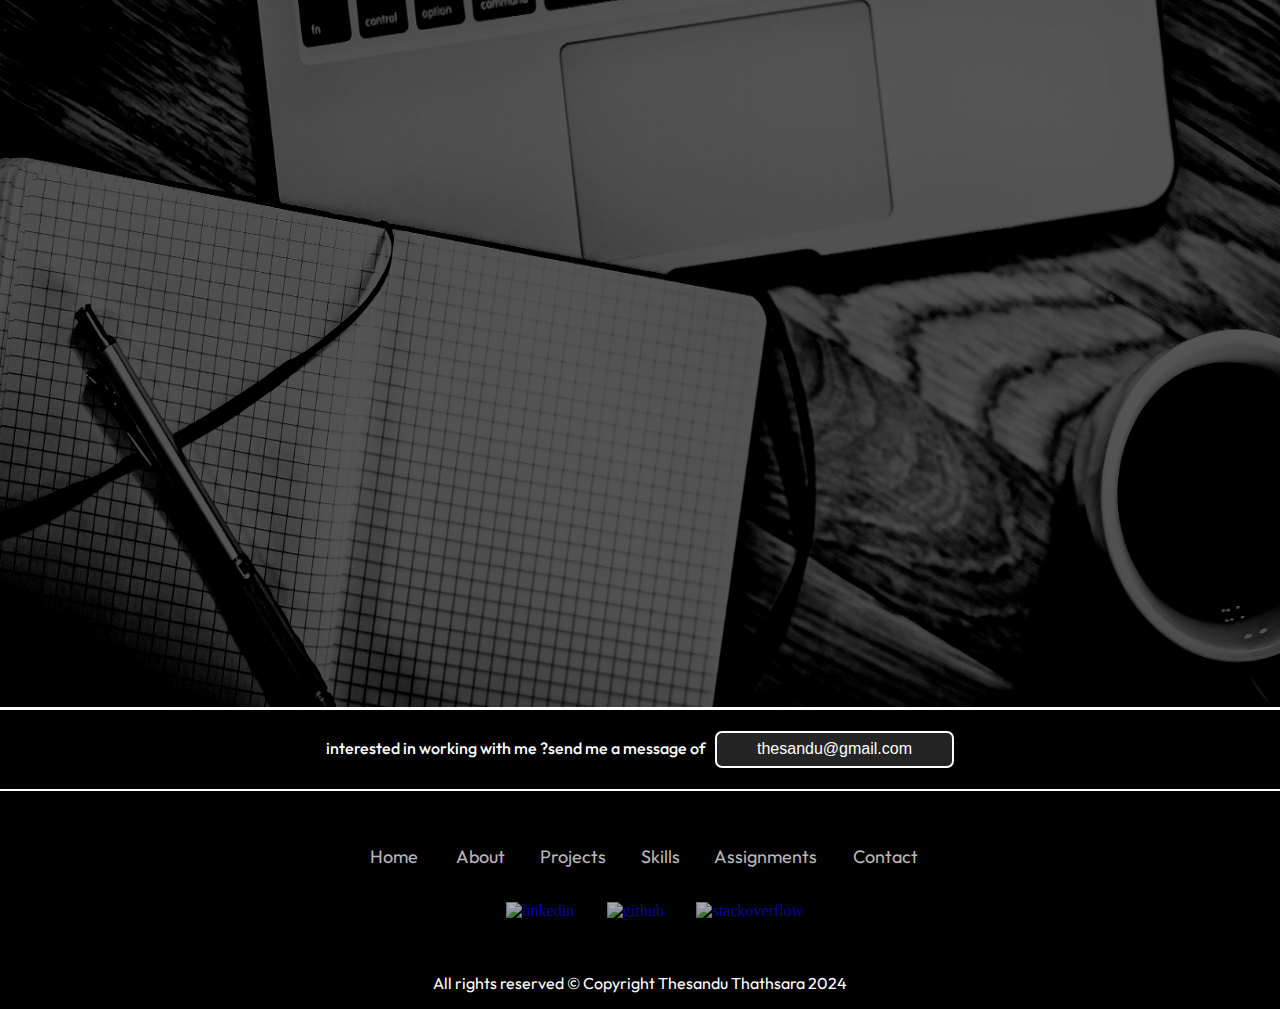
==== commit 89a650ba: "change the animated tag" ====
--- a/index.html
+++ b/index.html
@@ -91,8 +91,8 @@
             </p>
         </div>
         <div  id="div-group-2">
-        <div  data-aos="zoom-in" id="pic">
-            <div id="circle">
+        <div  id="pic">
+            <div  data-aos="zoom-in" id="circle">
                 <img id="profile-pic" src="assets/images/Untitled%20design%20(2).png" title="Thesandu's image"
                      alt="Thesandu's image">
             </div>
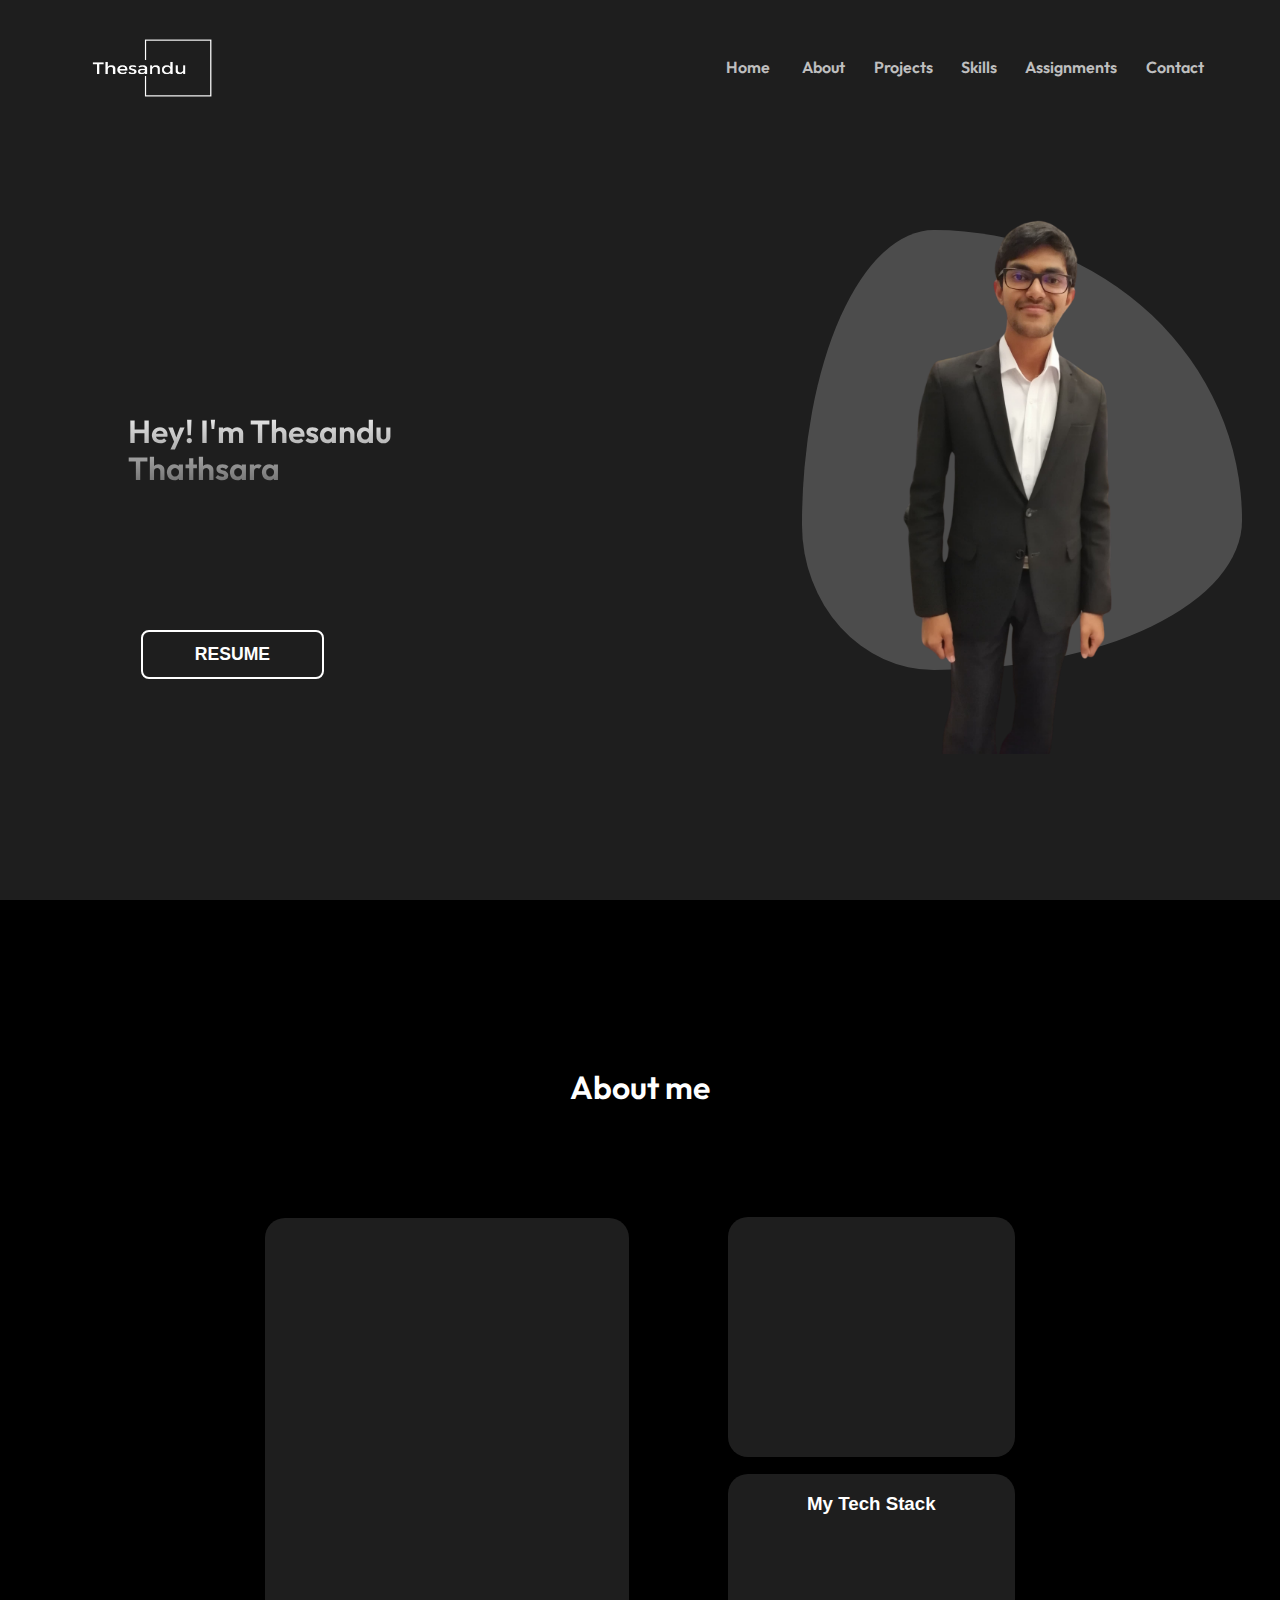
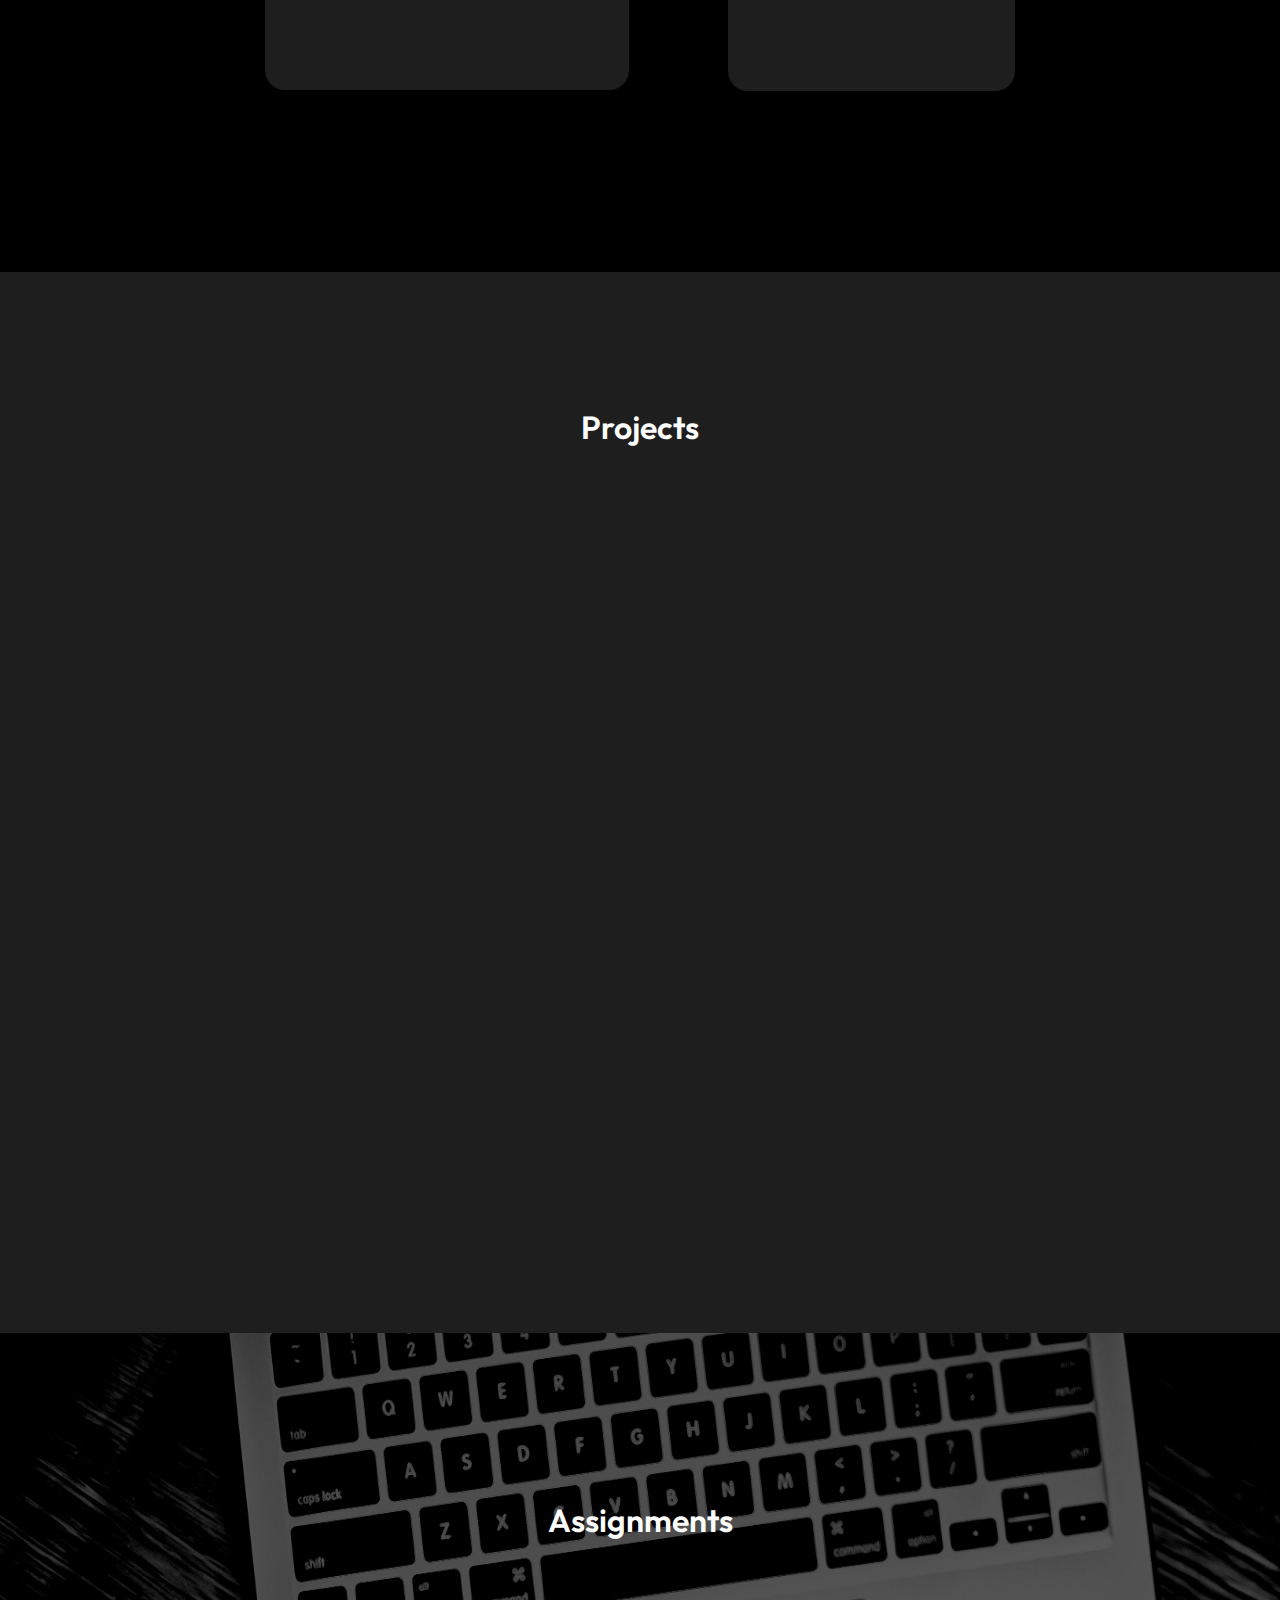
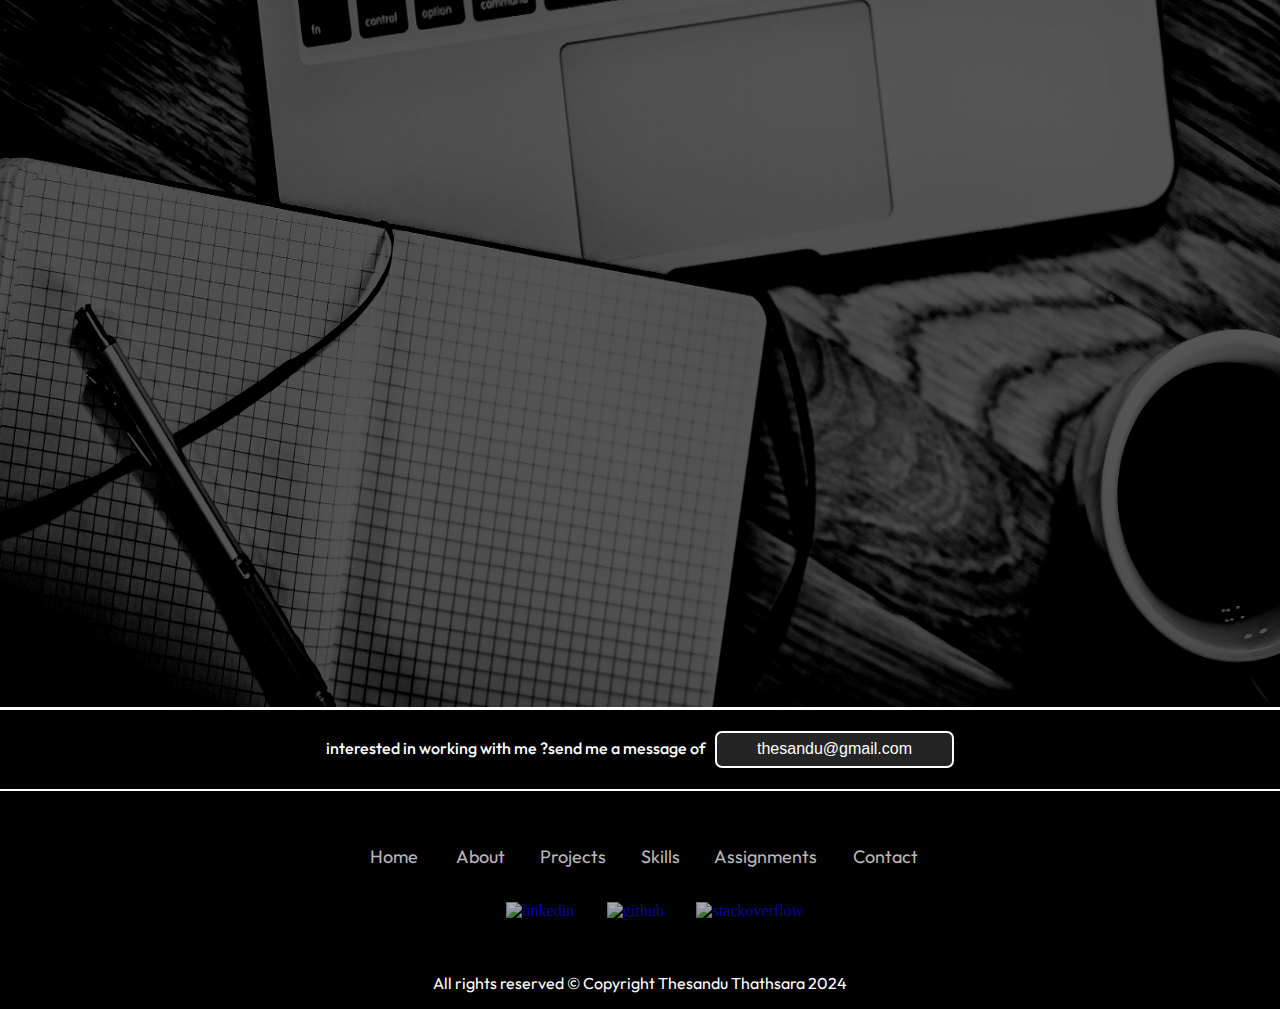
==== commit bef082fc: "remove unnecessary attributes" ====
--- a/index.html
+++ b/index.html
@@ -161,8 +161,8 @@
              data-aos-duration="2000" id="assigment01">
             <label id="lab-01">ASSIGMENT 01</label><br><br>
             <div class="button-set">
-                <button onclick="document.getElementById('button-sound').play();"  onclick="window.location=''" type="button">GITHUB</button>&nbsp;&nbsp;
-                <button onclick="document.getElementById('button-sound').play();" onclick="window.location='https://docs.google.com/document/d/1_xmTAvXCVEJwWl1ac7L-RG4LwHdyXrUNZu6mRRCKd4g/edit?usp=sharing'" type="button">Access</button>
+                <button onclick="document.getElementById('button-sound').play();" type="button">GITHUB</button>&nbsp;&nbsp;
+                <button onclick="document.getElementById('button-sound').play(); window.location='https://docs.google.com/document/d/1_xmTAvXCVEJwWl1ac7L-RG4LwHdyXrUNZu6mRRCKd4g/edit?usp=sharing'" type="button">Access</button>
             </div>
             <div class="border-1"></div>
             <div class="border-2"></div>
@@ -173,8 +173,8 @@
              data-aos-duration="2000" id="assigment02">
             <label id="lab-02">ASSIGMENT 02</label><br><br>
             <div class="button-set">
-                <button onclick="document.getElementById('button-sound').play();" onclick="window.location='https://github.com/ThesanduJ/My-Portfolio.git'" type="button">GITHUB</button>&nbsp;&nbsp;
-                <button onclick="document.getElementById('button-sound').play();" onclick="window.location=''" type="button">Access</button>
+                <button onclick="document.getElementById('button-sound').play(); window.location='https://github.com/ThesanduJ/My-Portfolio.git'" type="button">GITHUB</button>&nbsp;&nbsp;
+                <button onclick="document.getElementById('button-sound').play(); window.location='https://thesanduj.github.io/My-Portfolio/'" type="button">Access</button>
             </div>
             <div class="border-1"></div>
             <div class="border-2"></div>
@@ -184,8 +184,8 @@
              data-aos-duration="2000" id="assigment03">
             <label id="lab-03">ASSIGMENT 03</label><br><br>
             <div class="button-set">
-                <button onclick="document.getElementById('button-sound').play();" onclick="window.location='https://github.com/ThesanduJ/CSS-Assignment-03.git'" type="button">GITHUB</button>&nbsp;&nbsp;
-                <button onclick="document.getElementById('button-sound').play();" onclick="window.location=''" type="button">Access</button>
+                <button onclick="document.getElementById('button-sound').play();window.location='https://github.com/ThesanduJ/CSS-Assignment-03.git'" type="button">GITHUB</button>&nbsp;&nbsp;
+                <button onclick="document.getElementById('button-sound').play(); window.location='https://thesanduj.github.io/CSS-Assignment-03/'" type="button">Access</button>
             </div>
             <div class="border-1"></div>
             <div class="border-2"></div>
@@ -195,8 +195,8 @@
              data-aos-duration="2000"  id="assigment04">
             <label id="lab-04">ASSIGMENT 04</label><br><br>
             <div class="button-set">
-                <button onclick="document.getElementById('button-sound').play();" onclick="window.location='https://github.com/ThesanduJ/Assignment-04.git'" type="button">GITHUB</button>&nbsp;&nbsp;
-                <button onclick="document.getElementById('button-sound').play();" onclick="window.location=''" type="button">Access</button>
+                <button onclick="document.getElementById('button-sound').play(); window.location='https://github.com/ThesanduJ/Assignment-04.git'" type="button">GITHUB</button>&nbsp;&nbsp;
+                <button onclick="document.getElementById('button-sound').play(); window.location='https://thesanduj.github.io/Assignment-04/'" type="button">Access</button>
             </div>
             <div class="border-1"></div>
             <div class="border-2"></div>
@@ -206,8 +206,8 @@
              data-aos-duration="2000" id="assigment05">
             <label id="lab-05">ASSIGMENT 05</label><br><br>
             <div class="button-set">
-                <button onclick="document.getElementById('button-sound').play();" onclick="window.location='https://github.com/ThesanduJ/My-Portfolio.git'" type="button">GITHUB</button>&nbsp;&nbsp;
-                <button onclick="document.getElementById('button-sound').play();" onclick="window.location=''" type="button">Access</button>
+                <button onclick="document.getElementById('button-sound').play();  window.location='https://github.com/ThesanduJ/My-Portfolio.git'" type="button">GITHUB</button>&nbsp;&nbsp;
+                <button onclick="document.getElementById('button-sound').play(); window.location='https://thesanduj.github.io/My-Portfolio/'" type="button">Access</button>
             </div>
             <div class="border-1"></div>
             <div class="border-2"></div>
@@ -217,8 +217,8 @@
              data-aos-duration="2000" id="assigment06">
             <label id="lab-06">ASSIGMENT 06</label><br><br>
             <div class="button-set">
-                <button onclick="document.getElementById('button-sound').play();" onclick="window.location='https://github.com/ThesanduJ/Assignment-06.git'" type="button">GITHUB</button>&nbsp;&nbsp;
-                <button onclick="document.getElementById('button-sound').play();" onclick="window.location=''" type="button">Access</button>
+                <button onclick="document.getElementById('button-sound').play(); window.location='https://github.com/ThesanduJ/Assignment-06.git'" type="button">GITHUB</button>&nbsp;&nbsp;
+                <button onclick="document.getElementById('button-sound').play(); window.location='https://thesanduj.github.io/POS-System/'" type="button">Access</button>
             </div>
             <div class="border-1"></div>
             <div class="border-2"></div>
@@ -229,8 +229,8 @@
              data-aos-duration="2000" id="assigment07">
             <label id="lab-07">ASSIGMENT 07</label><br><br>
             <div class="button-set">
-                <button onclick="document.getElementById('button-sound').play();" onclick="window.location='https://github.com/ThesanduJ/Assignment-06.git'" type="button">GITHUB</button>&nbsp;&nbsp;
-                <button onclick="document.getElementById('button-sound').play();" onclick="window.location=''" type="button">Access</button>
+                <button onclick="document.getElementById('button-sound').play();window.location='https://github.com/ThesanduJ/Assignment-06.git'" type="button">GITHUB</button>&nbsp;&nbsp;
+                <button onclick="document.getElementById('button-sound').play();window.location='https://thesanduj.github.io/POS-System/'" type="button">Access</button>
             </div>
             <div class="border-1"></div>
             <div class="border-2"></div>
@@ -240,8 +240,8 @@
              data-aos-duration="2000" id="assigment08">
             <label id="lab-08">ASSIGMENT 08</label><br><br>
             <div class="button-set">
-                <button onclick="document.getElementById('button-sound').play();" onclick="window.location=''" type="button">GITHUB</button>&nbsp;&nbsp;
-                <button onclick="document.getElementById('button-sound').play();" onclick="window.location=''" type="button">Access</button>
+                <button onclick="document.getElementById('button-sound').play(); window.location='https://github.com/ThesanduJ/Assignment-08.git'" type="button">GITHUB</button>&nbsp;&nbsp;
+                <button onclick="document.getElementById('button-sound').play();window.location='https://thesanduj.github.io/Assignment-08/'" type="button">Access</button>
             </div>
             <div class="border-1"></div>
             <div class="border-2"></div>
@@ -251,8 +251,8 @@
              data-aos-duration="2000" id="assigment09">
             <label id="lab-09">ASSIGMENT 09</label><br><br>
             <div class="button-set">
-                <button onclick="document.getElementById('button-sound').play();"  onclick="window.location=''" type="button">GITHUB</button>&nbsp;&nbsp;
-                <button onclick="document.getElementById('button-sound').play();" onclick="window.location=''" type="button">Access</button>
+                <button onclick="document.getElementById('button-sound').play(); window.location='https://github.com/ThesanduJ/Assignment-09.git'" type="button">GITHUB</button>&nbsp;&nbsp;
+                <button onclick="document.getElementById('button-sound').play();window.location='https://thesanduj.github.io/Assignment-09/'" type="button">Access</button>
             </div>
             <div class="border-1"></div>
             <div class="border-2"></div>
@@ -262,8 +262,8 @@
              data-aos-duration="2000" id="assigment10">
             <label id="lab-10">ASSIGMENT 10</label><br><br>
             <div class="button-set">
-                <button onclick="document.getElementById('button-sound').play();" onclick="window.location=''" type="button">GITHUB</button>&nbsp;&nbsp;
-                <button onclick="document.getElementById('button-sound').play();" onclick="window.location=''" type="button">Access</button>
+                <button onclick="document.getElementById('button-sound').play();window.location='https://github.com/ThesanduJ/Assignment-10.git'" type="button">GITHUB</button>&nbsp;&nbsp;
+                <button onclick="document.getElementById('button-sound').play();window.location='https://thesanduj.github.io/Assignment-10/'" type="button">Access</button>
             </div>
             <div class="border-1"></div>
             <div class="border-2"></div>
@@ -273,8 +273,8 @@
              data-aos-duration="2000" id="assigment11">
             <label id="lab-11">ASSIGMENT 11</label><br><br>
             <div class="button-set">
-                <button onclick="document.getElementById('button-sound').play();" onclick="window.location=''" type="button">GITHUB</button>&nbsp;&nbsp;
-                <button onclick="document.getElementById('button-sound').play();" onclick="window.location=''" type="button">Access</button>
+                <button onclick="document.getElementById('button-sound').play();window.location='https://github.com/ThesanduJ/POS-System.git'" type="button">GITHUB</button>&nbsp;&nbsp;
+                <button onclick="document.getElementById('button-sound').play();window.location='https://thesanduj.github.io/POS-System/'" type="button">Access</button>
             </div>
             <div class="border-1"></div>
             <div class="border-2"></div>
@@ -284,8 +284,8 @@
              data-aos-duration="2000" id="assigment12">
             <label id="lab-12">ASSIGMENT 12</label><br><br>
             <div class="button-set">
-                <button onclick="document.getElementById('button-sound').play();" onclick="window.location=''" type="button">GITHUB</button>&nbsp;&nbsp;
-                <button onclick="document.getElementById('button-sound').play();" onclick="window.location=''" type="button">Access</button>
+                <button onclick="document.getElementById('button-sound').play();window.location='https://github.com/ThesanduJ/POS-System.git'" type="button">GITHUB</button>&nbsp;&nbsp;
+                <button onclick="document.getElementById('button-sound').play();window.location='https://thesanduj.github.io/POS-System/'" type="button">Access</button>
             </div>
             <div class="border-1"></div>
             <div class="border-2"></div>
--- a/assets/styles/home.css
+++ b/assets/styles/home.css
@@ -101,23 +101,26 @@
         font-family: "Roboto", sans-serif;
         font-weight: 600;
         font-style: normal;
-        color: black;
         font-size: 1.1em;
         position: absolute;
         width: 35vw;
         height: 4vh;
+        bottom: 4vh;
+        left: 0;
+        right: 0;
+        margin: auto;
+        border-radius: 8px;
+        cursor: pointer;
+        text-align: center;
+        align-content: center;
+        background-color: transparent;
+        border: 2px solid white;
+        color: white;
+    }
+    #btnResumeAction:hover{
+        background-color: white;
         color: black;
-        bottom: 4vh;
-        left: 0;
-        right: 0;
-        margin: auto;
-        border-radius: 8px;
         border: white solid 1px;
-        font-weight: 600;
-        cursor: pointer;
-        background-color: white;
-        text-align: center;
-        align-content: center;
     }
 }
 
@@ -226,23 +229,26 @@
         font-family: "Roboto", sans-serif;
         font-weight: 600;
         font-style: normal;
-        color: black;
         font-size: 1.1em;
         position: absolute;
         width: 32vw;
         height: 5vh;
+        bottom: 4vh;
+        left: 0;
+        right: 0;
+        margin: auto;
+        border-radius: 8px;
+        cursor: pointer;
+        text-align: center;
+        align-content: center;
+        background-color: transparent;
+        border: 2px solid white;
+        color: white;
+    }
+    #btnResumeAction:hover{
+        background-color: white;
         color: black;
-        bottom: 4vh;
-        left: 0;
-        right: 0;
-        margin: auto;
-        border-radius: 8px;
         border: white solid 1px;
-        font-weight: 600;
-        cursor: pointer;
-        background-color: white;
-        text-align: center;
-        align-content: center;
     }
 }
 
@@ -352,23 +358,26 @@
         font-family: "Roboto", sans-serif;
         font-weight: 600;
         font-style: normal;
-        color: black;
         font-size: 1.1em;
         position: absolute;
         width: 22vw;
         height: 5vh;
+        bottom: 4vh;
+        left: 0;
+        right: 0;
+        margin: auto;
+        border-radius: 8px;
+        cursor: pointer;
+        text-align: center;
+        align-content: center;
+        background-color: transparent;
+        border: 2px solid white;
+        color: white;
+    }
+    #btnResumeAction:hover{
+        background-color: white;
         color: black;
-        bottom: 4vh;
-        left: 0;
-        right: 0;
-        margin: auto;
-        border-radius: 8px;
         border: white solid 1px;
-        font-weight: 600;
-        cursor: pointer;
-        background-color: white;
-        text-align: center;
-        align-content: center;
     }
 }
 
@@ -478,23 +487,26 @@
         font-family: "Roboto", sans-serif;
         font-weight: 600;
         font-style: normal;
-        color: black;
         font-size: 1.1em;
         position: absolute;
         width: 22vw;
         height: 5vh;
+        bottom: 4vh;
+        left: 0;
+        right: 0;
+        margin: auto;
+        border-radius: 8px;
+        cursor: pointer;
+        text-align: center;
+        align-content: center;
+        background-color: transparent;
+        border: 2px solid white;
+        color: white;
+    }
+    #btnResumeAction:hover{
+        background-color: white;
         color: black;
-        bottom: 4vh;
-        left: 0;
-        right: 0;
-        margin: auto;
-        border-radius: 8px;
         border: white solid 1px;
-        font-weight: 600;
-        cursor: pointer;
-        background-color: white;
-        text-align: center;
-        align-content: center;
     }
 }
 
@@ -602,21 +614,24 @@
         font-family: "Roboto", sans-serif;
         font-weight: 600;
         font-style: normal;
-        color: black;
         font-size: 1.1em;
         position: absolute;
         width: 14vw;
         height: 5vh;
-        color: black;
         top: 70vh;
         left: 11vw;
         border-radius: 8px;
+        cursor: pointer;
+        text-align: center;
+        align-content: center;
+        background-color: transparent;
+        border: 2px solid white;
+        color: white;
+    }
+    #btnResumeAction:hover{
+        background-color: white;
+        color: black;
         border: white solid 1px;
-        font-weight: 600;
-        cursor: pointer;
-        background-color: white;
-        text-align: center;
-        align-content: center;
     }
 
 }
@@ -720,25 +735,28 @@
 
 
     #btnResumeAction {
+        background-color: transparent;
+        border: 2px solid white;
+        color: white;
         text-decoration: none;
         font-family: "Roboto", sans-serif;
         font-weight: 600;
         font-style: normal;
-        color: black;
-        font-size: 1.1em;
-        background-color: white;
+        font-size: 1.1em;
         text-align: center;
         align-content: center;
         position: absolute;
         width: 14vw;
         height: 5vh;
-        color: black;
         top: 70vh;
         left: 11vw;
         border-radius: 8px;
+        cursor: pointer;
+    }
+    #btnResumeAction:hover{
+        background-color: white;
+        color: black;
         border: white solid 1px;
-        font-weight: 600;
-        cursor: pointer;
     }
 
 }
--- a/assets/styles/assignment.css
+++ b/assets/styles/assignment.css
@@ -73,6 +73,14 @@
         border-radius: 8px;
         width: 114.96px;
         height: 31.76px;
+        background-color: transparent;
+        border: 2px solid white;
+        color: white;
+    }
+    #assigment > div > div >div> button:hover {
+        background-color: white;
+        color: black;
+        border: white solid 1px;
     }
     .button-set{
         position: absolute;
@@ -163,6 +171,14 @@
         border-radius: 8px;
         width: 114.96px;
         height: 31.76px;
+        background-color: transparent;
+        border: 2px solid white;
+        color: white;
+    }
+    #assigment > div > div >div> button:hover {
+        background-color: white;
+        color: black;
+        border: white solid 1px;
     }
     .button-set{
         position: absolute;
@@ -253,6 +269,14 @@
         border-radius: 8px;
         width: 114.96px;
         height: 31.76px;
+        background-color: transparent;
+        border: 2px solid white;
+        color: white;
+    }
+    #assigment > div > div >div> button:hover {
+        background-color: white;
+        color: black;
+        border: white solid 1px;
     }
     .button-set{
         position: absolute;
@@ -344,6 +368,14 @@
         border-radius: 8px;
         width: 114.96px;
         height: 31.76px;
+        background-color: transparent;
+        border: 2px solid white;
+        color: white;
+    }
+    #assigment > div > div >div> button:hover {
+        background-color: white;
+        color: black;
+        border: white solid 1px;
     }
     .button-set{
         position: absolute;
@@ -434,6 +466,14 @@
         border-radius: 8px;
         width: 114.96px;
         height:  32.76px;
+        background-color: transparent;
+        border: 2px solid white;
+        color: white;
+    }
+    #assigment > div > div >div> button:hover {
+        background-color: white;
+        color: black;
+        border: white solid 1px;
     }
     .button-set{
         position: absolute;
@@ -524,6 +564,14 @@
         border-radius: 8px;
         width: 114.96px;
         height: 34.76px;
+        background-color: transparent;
+        border: 2px solid white;
+        color: white;
+    }
+    #assigment > div > div >div> button:hover {
+        background-color: white;
+        color: black;
+        border: white solid 1px;
     }
     .button-set{
         position: absolute;
